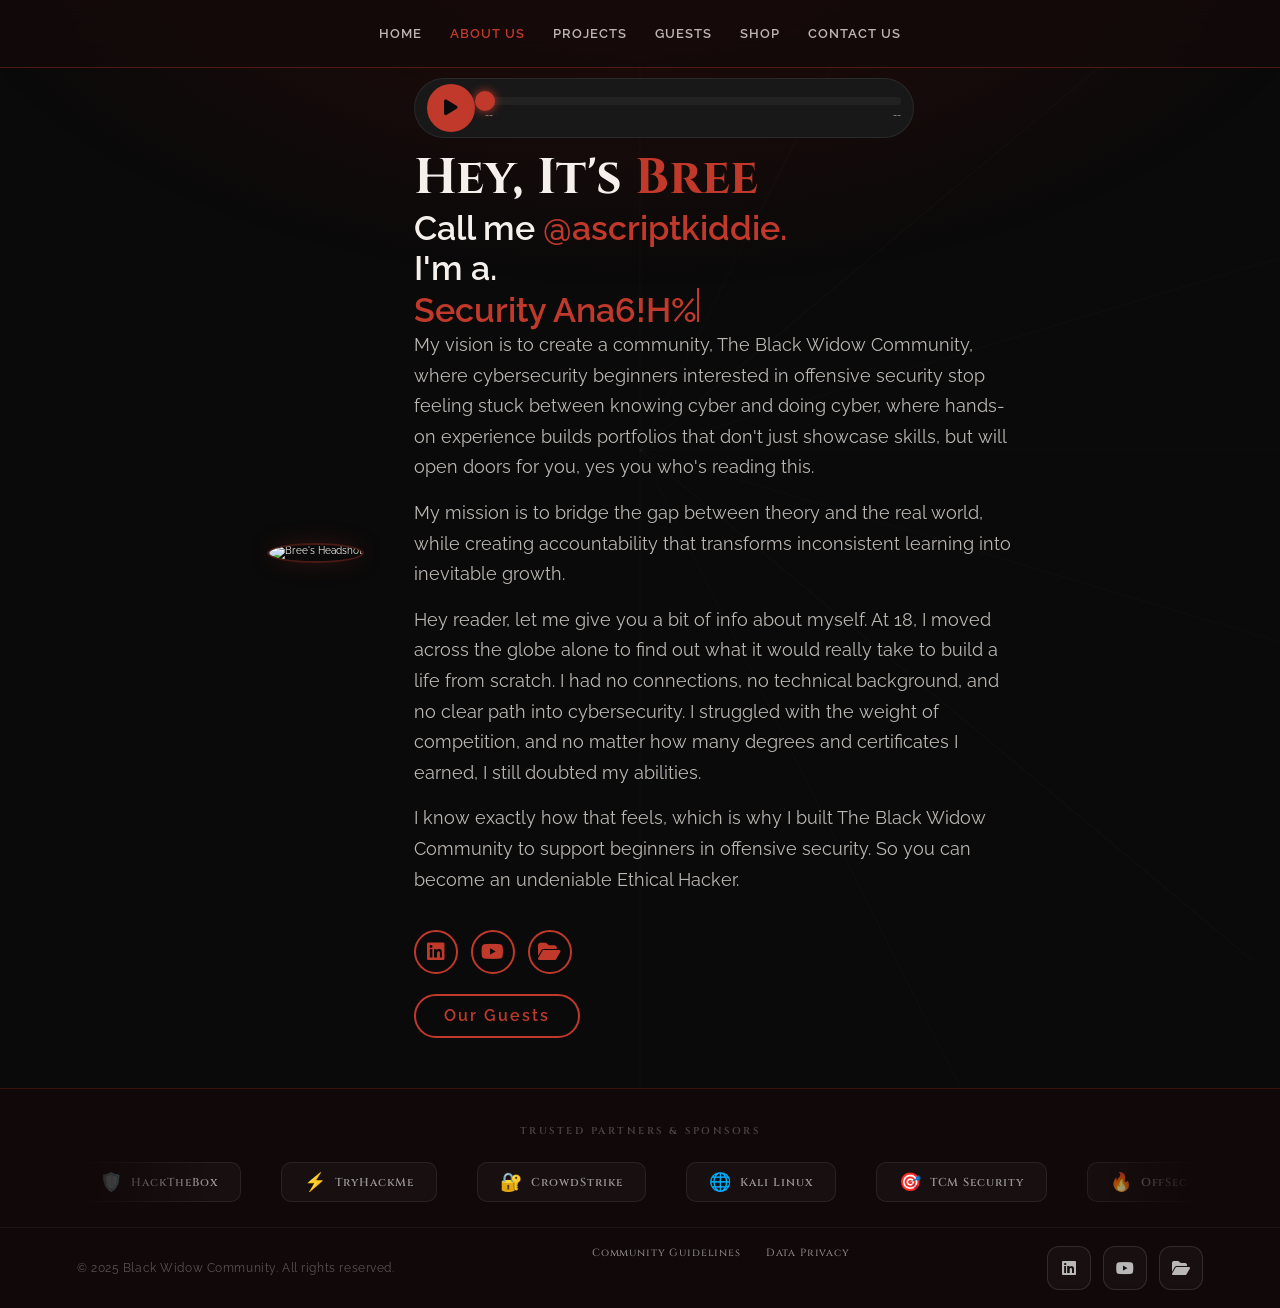
==== AboutUs.html @ 7859a9a8 "Update AboutUs.html" ====
<!DOCTYPE html>
<html lang="en">
<head>
  <meta charset="UTF-8">
  <meta name="viewport" content="width=device-width, initial-scale=1.0, viewport-fit=cover">
  <title>About Us | Black Widow</title>
  <link rel="stylesheet" href="https://cdnjs.cloudflare.com/ajax/libs/font-awesome/6.5.2/css/all.min.css">
  <link rel="stylesheet" href="https://unpkg.com/swiper@8/swiper-bundle.min.css" />
  <link rel="stylesheet" href="style.css">
  <link rel="icon" type="image/x-icon" href="./icon.png">
  <!-- Google Fonts: Cinzel + Raleway — matches index.html -->
  <link href="https://fonts.googleapis.com/css2?family=Cinzel:wght@400;600;700;900&family=Raleway:wght@300;400;500;600;700;800&display=swap" rel="stylesheet">
  <!-- Shared navbar (styles + HTML + JS injected automatically) -->
  <script src="navbar-loader.js" defer></script>

  <style>

    /* Page-specific styles */
    .home-content p {
      font-size: 1.8rem !important;
      line-height: 1.7 !important;
      margin-bottom: 1.5rem !important;
    }
    
    @media (max-width: 768px) {
      .home-content p {
        font-size: 1.6rem !important;
        line-height: 1.6 !important;
      }
    }
    
    /* Audio player styles */
    .ai-audio-card .progress-container {
      height: 8px !important;
      background: var(--black-4);
      border-radius: 10px;
      cursor: pointer;
    }
    
    .ai-audio-card .progress-bar {
      background: var(--red);
      height: 100%;
      border-radius: 10px;
      position: relative;
    }
    
    .ai-audio-card .progress-bar::after {
      content: '';
      position: absolute;
      right: -10px;
      top: 50%;
      transform: translateY(-50%);
      width: 20px;
      height: 20px;
      background: var(--red);
      border-radius: 50%;
      box-shadow: 0 0 10px var(--red);
      cursor: pointer;
    }
    
    .ai-audio-card .play-btn {
      width: 48px;
      height: 48px;
      background: var(--red);
      border-radius: 50%;
      display: flex;
      align-items: center;
      justify-content: center;
      flex-shrink: 0;
    }
    
    .ai-audio-card .play-btn i {
      font-size: 1.8rem;
      color: var(--black);
    }

    /* ── FOOTER (UPDATED: single row with copyright + legal links + social icons) ── */
    .footer.glass-footer {
      padding: 0;
      border-top: 1px solid rgba(180, 50, 30, 0.25);
      overflow: hidden;
    }

    /* ── BRAND PARTNERSHIPS STRIP (keeping the beautiful animation) ── */
    .footer-partners {
      padding: 3.5rem 6% 2.5rem;
      text-align: center;
      border-bottom: 1px solid rgba(255,255,255,0.05);
    }

    .footer-partners-label {
      font-family: 'Cinzel', serif;
      font-size: 1rem;
      font-weight: 600;
      letter-spacing: 0.25em;
      text-transform: uppercase;
      color: rgba(255,255,255,0.25);
      margin: 0 0 2.4rem 0;
    }

    /* Infinite scroll track */
    .partners-track-wrapper {
      overflow: hidden;
      -webkit-mask-image: linear-gradient(to right, transparent 0%, black 12%, black 88%, transparent 100%);
      mask-image: linear-gradient(to right, transparent 0%, black 12%, black 88%, transparent 100%);
    }

    .partners-track {
      display: flex;
      gap: 4rem;
      width: max-content;
      animation: partnerScroll 28s linear infinite;
    }

    .partners-track:hover {
      animation-play-state: paused;
    }

    @keyframes partnerScroll {
      from { transform: translateX(0); }
      to   { transform: translateX(-50%); }
    }

    .partner-logo {
      display: flex;
      align-items: center;
      justify-content: center;
      gap: 0.9rem;
      padding: 1rem 2.2rem;
      border: 1px solid rgba(255,255,255,0.08);
      border-radius: 10px;
      background: rgba(255,255,255,0.03);
      white-space: nowrap;
      cursor: default;
      transition: border-color 0.3s ease, background 0.3s ease, transform 0.3s ease;
      position: relative;
      overflow: hidden;
    }

    .partner-logo::before {
      content: '';
      position: absolute;
      inset: 0;
      background: linear-gradient(135deg, rgba(180,50,30,0.12) 0%, transparent 60%);
      opacity: 0;
      transition: opacity 0.3s ease;
    }

    .partner-logo:hover {
      border-color: rgba(180,50,30,0.55);
      background: rgba(180,50,30,0.07);
      transform: translateY(-3px);
    }

    .partner-logo:hover::before {
      opacity: 1;
    }

    .partner-logo .p-icon {
      font-size: 1.8rem;
      line-height: 1;
    }

    .partner-logo .p-name {
      font-family: 'Cinzel', serif;
      font-size: 1.15rem;
      font-weight: 600;
      letter-spacing: 0.08em;
      color: rgba(255,255,255,0.55);
      transition: color 0.3s ease;
    }

    .partner-logo:hover .p-name {
      color: rgba(255,255,255,0.9);
    }

    /* ── SINGLE BOTTOM BAR (removed middle row) ── */
    .footer-bottom {
      border-top: none; /* removing the duplicate border, we'll have one clean row */
      padding: 1.8rem 6%;
      background: transparent;
    }

    .footer-bottom-container {
      display: flex;
      align-items: center;
      justify-content: space-between;
      flex-wrap: wrap;
      gap: 1.5rem;
      font-family: 'Raleway', sans-serif;
    }

    /* Copyright text */
    .copyright {
      font-family: 'Raleway', sans-serif;
      font-size: 1.15rem;
      color: rgba(255,255,255,0.3);
      letter-spacing: 0.05em;
      margin: 0;
    }

    /* Legal links row (inline, no extra titles) */
    .legal-links {
      display: flex;
      gap: 2.5rem;
      align-items: center;
      flex-wrap: wrap;
    }

    .legal-links a {
      font-family: 'Cinzel', serif;
      font-size: 1.05rem;
      font-weight: 500;
      letter-spacing: 0.08em;
      color: rgba(255,255,255,0.5);
      text-decoration: none;
      transition: color 0.25s ease;
      border-bottom: 1px solid transparent;
      padding-bottom: 0.2rem;
    }

    .legal-links a:hover {
      color: #fff;
      border-bottom-color: var(--red, #c0392b);
    }

    /* Social Icons (reduced size to match the row elegantly, but keeping the glow effect) */
    .footer-socials-row {
      display: flex;
      gap: 1.2rem;
      align-items: center;
    }

    .footer-socials-row a {
      position: relative;
      width: 42px;
      height: 42px;
      border-radius: 12px;
      border: 1px solid rgba(255,255,255,0.12);
      display: flex;
      align-items: center;
      justify-content: center;
      color: rgba(255,255,255,0.7);
      font-size: 1.6rem;
      text-decoration: none;
      background: rgba(255,255,255,0.03);
      transition: all 0.3s cubic-bezier(0.34, 1.56, 0.64, 1);
      overflow: hidden;
    }

    .footer-socials-row a::after {
      content: '';
      position: absolute;
      inset: 0;
      opacity: 0;
      border-radius: 12px;
      transition: opacity 0.3s ease;
    }

    /* LinkedIn hover glow */
    .footer-socials-row a.s-linkedin-row::after {
      background: radial-gradient(circle at 50% 120%, rgba(10, 102, 194, 0.5) 0%, transparent 70%);
    }
    .footer-socials-row a.s-linkedin-row:hover {
      border-color: #0a66c2;
      color: #fff;
      box-shadow: 0 0 20px rgba(10, 102, 194, 0.4);
      transform: translateY(-3px) scale(1.05);
    }

    /* YouTube hover glow */
    .footer-socials-row a.s-youtube-row::after {
      background: radial-gradient(circle at 50% 120%, rgba(255, 0, 0, 0.5) 0%, transparent 70%);
    }
    .footer-socials-row a.s-youtube-row:hover {
      border-color: #ff0000;
      color: #fff;
      box-shadow: 0 0 20px rgba(255, 0, 0, 0.4);
      transform: translateY(-3px) scale(1.05);
    }

    /* Portfolio hover glow */
    .footer-socials-row a.s-portfolio-row::after {
      background: radial-gradient(circle at 50% 120%, rgba(180, 50, 30, 0.6) 0%, transparent 70%);
    }
    .footer-socials-row a.s-portfolio-row:hover {
      border-color: var(--red, #c0392b);
      color: #fff;
      box-shadow: 0 0 20px rgba(180, 50, 30, 0.45);
      transform: translateY(-3px) scale(1.05);
    }

    .footer-socials-row a i {
      position: relative;
      z-index: 1;
    }

    /* Responsive: on mobile, stack everything nicely */
    @media (max-width: 850px) {
      .footer-bottom-container {
        flex-direction: column;
        justify-content: center;
        text-align: center;
        gap: 1.2rem;
      }
      
      .legal-links {
        justify-content: center;
      }
      
      .footer-socials-row {
        justify-content: center;
      }
    }

    @media (max-width: 480px) {
      .legal-links {
        gap: 1.5rem;
        flex-direction: column;
      }
      
      .footer-partners {
        padding: 2.2rem 5% 1.8rem;
      }
      
      .partner-logo {
        padding: 0.6rem 1.4rem;
      }
      
      .partner-logo .p-name {
        font-size: 0.9rem;
      }
    }
    
    /* Remove any leftover middle row styles */
    .footer-inner {
      display: none;
    }
    
    /* Ensure the old middle section is completely hidden */
    .footer-brand, .footer-links, .footer-col, .footer-col-partnerships {
      display: none;
    }
  </style>
</head>
<body>

  <svg class="web-svg" viewBox="0 0 800 800" xmlns="http://www.w3.org/2000/svg">
    <g stroke="rgba(245,240,235,0.25)" fill="none" stroke-linecap="round">
      <line x1="400" y1="400" x2="400" y2="0" stroke-width="0.7"/><line x1="400" y1="400" x2="594" y2="14" stroke-width="0.6"/>
      <line x1="400" y1="400" x2="748" y2="110" stroke-width="0.7"/><line x1="400" y1="400" x2="800" y2="280" stroke-width="0.6"/>
      <line x1="400" y1="400" x2="800" y2="400" stroke-width="0.7"/><line x1="400" y1="400" x2="800" y2="520" stroke-width="0.6"/>
      <line x1="400" y1="400" x2="748" y2="690" stroke-width="0.7"/><line x1="400" y1="400" x2="594" y2="786" stroke-width="0.6"/>
      <line x1="400" y1="400" x2="400" y2="800" stroke-width="0.7"/>
    </g>
  </svg>

  <section class="home">
    <div class="home-img">
      <img src="Headshot.jpg" alt="Bree's Headshot">
    </div>
    <div class="home-content">
      <div class="ai-audio-card main-audio">
        <button id="ai-play-btn" class="play-btn">
          <i class="fa-solid fa-play"></i>
        </button>
        <div class="audio-info">
          <div class="progress-container" id="progress-container">
            <div id="ai-progress-bar" class="progress-bar"></div>
          </div>
          <div class="time">
            <span id="ai-current-time">0:00</span>
            <span id="ai-duration">--</span>
          </div>
        </div>
        <audio id="ai-audio" src="PROJECTS/Introduction.mp3" preload="metadata"></audio>
      </div>

      <h1>Hey, It's <span>Bree</span></h1>
      <h3 class="typing-text">Call me <span>@ascriptkiddie.</span> <br> I'm a. <br><span class="typing-wrapper"><span id="dynamic-text"></span><span class="cursor"></span></span></h3>
      
      <p>My vision is to create a community, The Black Widow Community, where cybersecurity beginners interested in offensive security stop feeling stuck between knowing cyber and doing cyber, where hands-on experience builds portfolios that don't just showcase skills, but will open doors for you, yes you who's reading this.</p>
      
      <p>My mission is to bridge the gap between theory and the real world, while creating accountability that transforms inconsistent learning into inevitable growth.</p>
      
      <p>Hey reader, let me give you a bit of info about myself. At 18, I moved across the globe alone to find out what it would really take to build a life from scratch. I had no connections, no technical background, and no clear path into cybersecurity. I struggled with the weight of competition, and no matter how many degrees and certificates I earned, I still doubted my abilities.</p>
      
      <p>I know exactly how that feels, which is why I built The Black Widow Community to support beginners in offensive security. So you can become an undeniable Ethical Hacker.</p>
      
      <div class="social-icons">
        <a href="https://www.linkedin.com/in/bree-kagwe" target="_blank"><i class="fa-brands fa-linkedin"></i></a>
        <a href="https://www.youtube.com/@HackerBree" target="_blank"><i class="fa-brands fa-youtube"></i></a>
        <a href="certs.html"><i class="fa-solid fa-folder-open"></i></a>
      </div>
      <a href="guests.html" class="btn">Our Guests</a>
    </div>
  </section>

  <footer class="footer glass-footer">

    <!-- ── BRAND PARTNERSHIPS STRIP (preserved animation) ── -->
    <div class="footer-partners">
      <p class="footer-partners-label">Trusted Partners &amp; Sponsors</p>
      <div class="partners-track-wrapper">
        <div class="partners-track">
          <!-- Set A -->
          <div class="partner-logo"><span class="p-icon">🛡️</span><span class="p-name">HackTheBox</span></div>
          <div class="partner-logo"><span class="p-icon">⚡</span><span class="p-name">TryHackMe</span></div>
          <div class="partner-logo"><span class="p-icon">🔐</span><span class="p-name">CrowdStrike</span></div>
          <div class="partner-logo"><span class="p-icon">🌐</span><span class="p-name">Kali Linux</span></div>
          <div class="partner-logo"><span class="p-icon">🎯</span><span class="p-name">TCM Security</span></div>
          <div class="partner-logo"><span class="p-icon">🔥</span><span class="p-name">OffSec</span></div>
          <div class="partner-logo"><span class="p-icon">💻</span><span class="p-name">INE Security</span></div>
          <div class="partner-logo"><span class="p-icon">🕷️</span><span class="p-name">BlackWidow Labs</span></div>
          <!-- Set B — exact duplicate for seamless loop -->
          <div class="partner-logo"><span class="p-icon">🛡️</span><span class="p-name">HackTheBox</span></div>
          <div class="partner-logo"><span class="p-icon">⚡</span><span class="p-name">TryHackMe</span></div>
          <div class="partner-logo"><span class="p-icon">🔐</span><span class="p-name">CrowdStrike</span></div>
          <div class="partner-logo"><span class="p-icon">🌐</span><span class="p-name">Kali Linux</span></div>
          <div class="partner-logo"><span class="p-icon">🎯</span><span class="p-name">TCM Security</span></div>
          <div class="partner-logo"><span class="p-icon">🔥</span><span class="p-name">OffSec</span></div>
          <div class="partner-logo"><span class="p-icon">💻</span><span class="p-name">INE Security</span></div>
          <div class="partner-logo"><span class="p-icon">🕷️</span><span class="p-name">BlackWidow Labs</span></div>
        </div>
      </div>
    </div>

    <!-- ── SINGLE BOTTOM ROW: copyright, legal links, social media icons (all inline) ── -->
    <div class="footer-bottom">
      <div class="footer-bottom-container">
        <!-- Copyright text -->
        <div class="copyright">© 2025 Black Widow Community. All rights reserved.</div>
        
        <!-- Legal links (Community Guidelines & Data Privacy on same line) -->
        <div class="legal-links">
          <a href="community-guidelines.html">Community Guidelines</a>
          <a href="privacy.html">Data Privacy</a>
        </div>
        
        <!-- Social media icons (LinkedIn, YouTube, Portfolio) -->
        <div class="footer-socials-row">
          <a href="https://www.linkedin.com/in/bree-kagwe" target="_blank" aria-label="LinkedIn" class="s-linkedin-row">
            <i class="fa-brands fa-linkedin"></i>
          </a>
          <a href="https://www.youtube.com/@HackerBree" target="_blank" aria-label="YouTube" class="s-youtube-row">
            <i class="fa-brands fa-youtube"></i>
          </a>
          <a href="certs.html" aria-label="Portfolio" class="s-portfolio-row">
            <i class="fa-solid fa-folder-open"></i>
          </a>
        </div>
      </div>
    </div>
  </footer>

  <script src="https://unpkg.com/swiper@8/swiper-bundle.min.js"></script>
  <script src="script.js"></script>
  
  <!-- AUDIO PLAYER SCRIPT -->
  <script>
    const audio = document.getElementById('ai-audio');
    const playBtn = document.getElementById('ai-play-btn');
    const progressBar = document.getElementById('ai-progress-bar');
    const progressContainer = document.getElementById('progress-container');
    const currentTimeSpan = document.getElementById('ai-current-time');
    const durationSpan = document.getElementById('ai-duration');
    const playIcon = playBtn.querySelector('i');

    function formatTime(seconds) {
      if (isNaN(seconds) || seconds === undefined) return '0:00';
      const mins = Math.floor(seconds / 60);
      const secs = Math.floor(seconds % 60).toString().padStart(2, '0');
      return `${mins}:${secs}`;
    }

    audio.addEventListener('loadedmetadata', () => {
      durationSpan.textContent = formatTime(audio.duration);
    });

    playBtn.addEventListener('click', () => {
      if (audio.paused) {
        audio.play();
        playIcon.classList.remove('fa-play');
        playIcon.classList.add('fa-pause');
      } else {
        audio.pause();
        playIcon.classList.remove('fa-pause');
        playIcon.classList.add('fa-play');
      }
    });

    audio.addEventListener('timeupdate', () => {
      const progress = (audio.currentTime / audio.duration) * 100;
      progressBar.style.width = `${progress}%`;
      currentTimeSpan.textContent = formatTime(audio.currentTime);
    });

    audio.addEventListener('ended', () => {
      playIcon.classList.remove('fa-pause');
      playIcon.classList.add('fa-play');
      progressBar.style.width = '0%';
      currentTimeSpan.textContent = '0:00';
    });

    progressContainer.addEventListener('click', (e) => {
      const rect = progressContainer.getBoundingClientRect();
      const clickX = e.clientX - rect.left;
      const percentage = clickX / rect.width;
      audio.currentTime = percentage * audio.duration;
    });
  </script>

  <!-- TYPING ANIMATION SCRIPT -->
  <script>
    const roles = ["Sec Analyst", "Ethical Hacker", "Threat Hunter", "Inc Responder", "SOC Analyst"];
    const dynamicText = document.getElementById("dynamic-text");
    let currentRole = 0;
    let scrambleInterval;
    const letters = "ABCDEFGHIJKLMNOPQRSTUVWXYZ0123456789!@#$%^&*:";

    function scrambleText(role) {
      let iteration = 0;
      const target = role;
      clearInterval(scrambleInterval);
      scrambleInterval = setInterval(() => {
        dynamicText.innerText = target.split("").map((char, idx) => {
          if (idx < iteration) return target[idx];
          return letters[Math.floor(Math.random() * letters.length)];
        }).join("");
        iteration += 0.5;
        if (iteration >= target.length) {
          clearInterval(scrambleInterval);
          dynamicText.innerText = target;
          setTimeout(() => {
            currentRole = (currentRole + 1) % roles.length;
            scrambleText(roles[currentRole]);
          }, 2000);
        }
      }, 50);
    }

    scrambleText(roles[0]);
  </script>
</body>
</html>
---- style.css ----
@import url('https://fonts.googleapis.com/css2?family=Cinzel:wght@400;700;900&family=Raleway:wght@300;400;500;600;700&display=swap');

/* ========================================
   BLACK WIDOW THEME - FULLY RESPONSIVE
   Optimized for all devices: 320px - 2560px
   ======================================== */

:root {
  --red: #c0392b;
  --red-dark: #8e1c12;
  --red-glow: rgba(192,57,43,0.18);
  --black: #0a0a0a;
  --black-2: #111111;
  --black-3: #181818;
  --black-4: #222222;
  --white: #f5f0eb;
  --white-muted: rgba(245,240,235,0.65);
  --white-faint: rgba(245,240,235,0.12);
  --glass: rgba(20,10,10,0.72);
  --border: rgba(192,57,43,0.25);
  --border-subtle: rgba(245,240,235,0.08);
  --green: #4bb78e;
  --green-glow: rgba(75,183,142,0.15);
}

* {
  margin: 0;
  padding: 0;
  box-sizing: border-box;
  text-decoration: none;
  border: none;
  outline: none;
  -webkit-tap-highlight-color: transparent;
}

html {
  font-size: 62.5%;
  scroll-behavior: smooth;
}

body {
  font-family: 'Raleway', sans-serif;
  background-color: var(--black);
  color: var(--white);
  min-height: 100vh;
  overflow-x: hidden;
}

/* ── TEXTURE OVERLAY (spider web + grain) ── */
body::before {
  content: '';
  position: fixed;
  inset: 0;
  background-image:
    radial-gradient(ellipse 80% 60% at 50% -10%, rgba(140,20,10,0.22) 0%, transparent 70%),
    url("data:image/svg+xml,%3Csvg viewBox='0 0 200 200' xmlns='http://www.w3.org/2000/svg'%3E%3Cfilter id='n'%3E%3CfeTurbulence type='fractalNoise' baseFrequency='0.75' numOctaves='4' stitchTiles='stitch'/%3E%3C/filter%3E%3Crect width='100%25' height='100%25' filter='url(%23n)' opacity='0.04'/%3E%3C/svg%3E");
  pointer-events: none;
  z-index: 0;
}

/* ── SPIDER WEB SVG BACKGROUND ── */
.web-svg {
  position: fixed;
  top: 50%;
  left: 50%;
  transform: translate(-50%, -50%);
  width: 110vmax;
  height: 110vmax;
  opacity: 0.09;
  pointer-events: none;
  z-index: 0;
}

/* ========================================
   RESPONSIVE NAVBAR
   ======================================== */
header {
  position: fixed;
  top: 0;
  left: 0;
  width: 100%;
  z-index: 1000;
}

.navbar {
  display: flex;
  align-items: center;
  justify-content: space-between;
  padding: 1rem 5%;
  background: var(--glass);
  border-bottom: 1px solid var(--border);
  backdrop-filter: blur(14px);
  -webkit-backdrop-filter: blur(14px);
}

@media (min-width: 1600px) {
  .navbar { padding: 1rem 8%; }
}
@media (max-width: 768px) {
  .navbar { padding: 1rem 4%; }
}
@media (max-width: 480px) {
  .navbar { padding: 0.8rem 4%; }
}

.navbar .logo-btn {
  font-family: 'Cinzel', serif;
  font-size: clamp(0.9rem, 3vw, 1.1rem);
  font-weight: 700;
  color: var(--red);
  letter-spacing: 0.06em;
  background: transparent;
  padding: 0.6em 1.2em;
  border-radius: 999px;
  white-space: nowrap;
}

.nav-links {
  list-style: none;
  display: flex;
  gap: clamp(1rem, 3vw, 2.5rem);
}

.nav-links a {
  text-decoration: none;
  color: var(--white-muted);
  font-size: clamp(0.75rem, 2vw, 0.9rem);
  font-weight: 500;
  letter-spacing: 0.08em;
  text-transform: uppercase;
  transition: color 0.2s;
  white-space: nowrap;
}

.nav-links a:hover, .nav-links a.active {
  color: var(--red);
}

.btn-nav {
  display: inline-block;
  padding: 0.5em 1.2em;
  background: transparent;
  border: 1px solid var(--red);
  color: var(--red);
  border-radius: 999px;
  font-family: 'Raleway', sans-serif;
  font-size: clamp(0.7rem, 2vw, 0.85rem);
  font-weight: 600;
  letter-spacing: 0.07em;
  text-decoration: none;
  text-transform: uppercase;
  cursor: pointer;
  transition: background 0.2s, color 0.2s;
  white-space: nowrap;
}

.btn-nav:hover {
  background: var(--red);
  color: var(--white);
}

.hamburger {
  display: none;
  font-size: clamp(1.4rem, 4vw, 1.8rem);
  cursor: pointer;
  color: var(--white-muted);
}

/* Sidebar (mobile) */
.sidebar {
  position: fixed;
  top: 0;
  right: -100%;
  width: min(260px, 70%);
  height: 100vh;
  background: var(--black-2);
  border-left: 1px solid var(--border);
  z-index: 2000;
  padding: 8rem 2rem 2rem;
  transition: right 0.3s ease;
  backdrop-filter: blur(20px);
}

.sidebar.active {
  right: 0;
}

.sidebar ul {
  list-style: none;
  display: flex;
  flex-direction: column;
  gap: 2rem;
  align-items: center;
}

.sidebar a {
  text-decoration: none;
  color: var(--white-muted);
  font-size: 1.4rem;
  font-weight: 500;
  text-transform: uppercase;
  letter-spacing: 0.08em;
}

.sidebar a:hover, .sidebar a.active {
  color: var(--red);
}

.overlay {
  position: fixed;
  inset: 0;
  background: rgba(0,0,0,0.6);
  opacity: 0;
  pointer-events: none;
  transition: opacity 0.3s ease;
  z-index: 1500;
}

.overlay.active {
  opacity: 1;
  pointer-events: all;
}

@media (max-width: 768px) {
  .nav-links { display: none; }
  .hamburger { display: block; }
  .btn-nav { display: none; }
}

/* ========================================
   RESPONSIVE BUTTONS
   ======================================== */
.btn, .btn-nav {
  font-family: 'Raleway', sans-serif;
}

.btn {
  display: inline-block;
  padding: 1rem 2.8rem;
  background-color: transparent;
  border-radius: 4rem;
  font-size: clamp(1.2rem, 2.5vw, 1.6rem);
  color: var(--red);
  letter-spacing: 0.2rem;
  font-weight: 600;
  border: 2px solid var(--red);
  transition: 0.3s ease;
  cursor: pointer;
  text-align: center;
}

.btn:hover {
  transform: scale3d(1.03, 1.03, 1.03);
  background-color: var(--red);
  color: var(--black);
  box-shadow: 0 0 25px var(--red);
}

.coming-soon-card-btn, .complete-card-btn {
  display: inline-block;
  padding: 0.4rem 1.2rem;
  background-color: transparent;
  border-radius: 2rem;
  font-size: clamp(1rem, 2vw, 1.2rem);
  font-weight: 600;
  transition: 0.3s ease;
  cursor: pointer;
  text-align: center;
  white-space: nowrap;
}

.coming-soon-card-btn {
  color: var(--red);
  border: 2px solid var(--red);
}
.coming-soon-card-btn:hover {
  background-color: var(--red);
  color: var(--black);
  box-shadow: 0 0 15px var(--red);
}

.complete-card-btn {
  color: var(--green) !important;
  border: 2px solid var(--green) !important;
}
.complete-card-btn:hover {
  background-color: var(--green) !important;
  color: var(--black) !important;
  box-shadow: 0 0 15px var(--green) !important;
}

.social-icons a {
  display: inline-flex;
  justify-content: center;
  align-items: center;
  width: clamp(3.5rem, 8vw, 4rem);
  height: clamp(3.5rem, 8vw, 4rem);
  background-color: transparent;
  border: 0.2rem solid var(--red);
  font-size: clamp(1.6rem, 4vw, 2rem);
  border-radius: 50%;
  margin: 2rem 1rem 2rem 0;
  transition: 0.3s ease;
  color: var(--red);
}

.social-icons a:hover {
  color: var(--black);
  transform: scale(1.2) translateY(-3px);
  background-color: var(--red);
  box-shadow: 0 0 25px var(--red);
}

/* ========================================
   RESPONSIVE HOME PAGE
   ======================================== */
.home {
  min-height: 100vh;
  padding: 10rem 5% 5rem;
  display: flex;
  justify-content: center;
  align-items: center;
  gap: 5rem;
  position: relative;
  z-index: 1;
}

@media (max-width: 992px) {
  .home { flex-direction: column; text-align: center; gap: 3rem; padding-top: 8rem; }
}
@media (max-width: 768px) { .home { padding-top: 7rem; gap: 2rem; } }
@media (max-width: 480px) { .home { padding-top: 6rem; } }

.home-img {
  border-radius: 50%;
  flex-shrink: 0;
}

.home-img img {
  width: clamp(200px, 35vw, 320px);
  height: auto;
  aspect-ratio: 1 / 1;
  object-fit: cover;
  border-radius: 50%;
  box-shadow: 0 0 25px var(--red-glow);
  border: 2px solid var(--border);
  transition: 0.2s linear;
}

.home-img img:hover { transform: scale(1.02); }

.home-content h1 {
  font-size: clamp(2.5rem, 6vw, 5rem);
  font-weight: 700;
  line-height: 1.2;
  font-family: 'Cinzel', serif;
}

.home-content h1 span, .typing-text span { color: var(--red); }

.home-content p {
  font-size: clamp(1.2rem, 2vw, 1.6rem);
  color: var(--white-muted);
  line-height: 1.6;
  max-width: 600px;
}
@media (max-width: 992px) { .home-content p { margin: 0 auto; } }

/* Typing Animation - Responsive */
.typing-wrapper {
  white-space: nowrap;
  display: inline-flex;
  align-items: baseline;
  gap: 0;
}
.typing-text {
  font-size: clamp(1.8rem, 4vw, 3.4rem);
  font-weight: 600;
  min-width: 200px;
}
#dynamic-text {
  display: inline-block;
  white-space: nowrap;
  min-width: 140px;
}
.cursor {
  display: inline-block;
  width: 2px;
  height: 1em;
  background-color: var(--red);
  margin-left: 0;
  animation: cursorBlink 0.7s infinite;
}
@media (max-width: 480px) {
  .typing-text { font-size: 1.6rem; }
  #dynamic-text { min-width: 120px; }
}

@keyframes cursorBlink { 0%,100% { opacity: 1; } 50% { opacity: 0; } }

/* ========================================
   RESPONSIVE PROJECTS SLIDER
   ======================================== */
#projects-slider {
  padding: 10rem 2rem 6rem;
  position: relative;
  z-index: 1;
}
@media (max-width: 768px) { #projects-slider { padding: 8rem 1rem 5rem; } }
@media (max-width: 480px) { #projects-slider { padding: 7rem 0.5rem 4rem; } }

.section-heading {
  font-size: clamp(2rem, 5vw, 3.5rem);
  color: var(--red);
  margin-bottom: 2rem;
  font-family: 'Cinzel', serif;
  text-align: center;
}

.disclaimer {
  text-align: center;
  padding: 2rem;
  max-width: 900px;
  margin: 0 auto;
}
.disclaimer h2 {
  font-size: clamp(1.8rem, 4vw, 3rem);
  color: var(--red);
  font-family: 'Cinzel', serif;
}
.disclaimer h3 {
  font-size: clamp(1.2rem, 2.5vw, 1.6rem);
  color: var(--white-muted);
  line-height: 1.4;
}

.projects-swiper {
  height: auto;
  padding: 2rem 0 5rem;
  width: 100%;
}
.swiper-wrapper { padding: 1rem 0; }
.project-slide {
  width: min(300px, 85vw);
  height: auto;
  min-height: 380px;
  border-radius: 2rem;
  overflow: hidden;
  background: var(--black-3);
  border: 1px solid var(--border);
}
@media (min-width: 768px) { .project-slide { width: 320px; } }
@media (min-width: 1024px) { .project-slide { width: 350px; } }

.project-slide-img {
  width: 100%;
  aspect-ratio: 1 / 1;
  overflow: hidden;
}
.project-slide-img img {
  width: 100%;
  height: 100%;
  object-fit: cover;
}
.project-slide-content {
  padding: 1rem;
  text-align: center;
  display: flex;
  flex-direction: column;
  gap: 0.8rem;
}
.project-title {
  font-size: clamp(1.2rem, 2.5vw, 1.6rem);
  color: var(--red);
  font-weight: 600;
  font-family: 'Cinzel', serif;
  line-height: 1.3;
}

.projects-slider-control {
  margin-top: 2rem;
  display: flex;
  justify-content: center;
  align-items: center;
  gap: 1.5rem;
  flex-wrap: wrap;
}
.slider-arrow {
  background: var(--white-faint);
  color: var(--red);
  padding: 0.8rem;
  border-radius: 50%;
  cursor: pointer;
  border: 1px solid var(--border);
  width: 40px;
  height: 40px;
  display: flex;
  align-items: center;
  justify-content: center;
}
.slider-arrow:hover {
  background: var(--red);
  color: var(--black);
  box-shadow: 0 0 15px var(--red);
}
.swiper-pagination { position: relative !important; margin-top: 2rem !important; }
.swiper-pagination-bullet {
  background: transparent !important;
  border: 2px solid var(--red) !important;
  opacity: 1 !important;
}
.swiper-pagination-bullet-active {
  background: var(--red) !important;
}

/* ========================================
   RESPONSIVE CONTACT PAGE
   ======================================== */
.contact-section {
  min-height: 100vh;
  display: flex;
  justify-content: center;
  align-items: center;
  padding: 8rem 2rem 6rem;
  position: relative;
  z-index: 1;
}
@media (max-width: 768px) { .contact-section { padding: 7rem 1.5rem 4rem; } }
@media (max-width: 480px) { .contact-section { padding: 6rem 1rem 3rem; } }

.contact-container {
  display: flex;
  flex-direction: column;
  align-items: center;
  gap: 3rem;
  width: 100%;
  max-width: 1200px;
}
.contact-heading h1 {
  font-size: clamp(2rem, 6vw, 4.5rem);
  font-weight: 800;
  line-height: 1.2;
  color: var(--white);
  font-family: 'Cinzel', serif;
  text-align: center;
}
.contact-heading h1 span { color: var(--red); }

.contact-calendly {
  width: 100%;
  max-width: min(1000px, 95vw);
  border-radius: 2rem;
  overflow: hidden;
  box-shadow: 0 0 30px var(--red-glow);
}
.calendly-inline-widget {
  width: 100% !important;
  height: clamp(500px, 60vh, 700px) !important;
  min-height: 500px;
}

/* ========================================
   RESPONSIVE PROJECT DETAIL PAGES
   ======================================== */
.project-detail {
  display: flex;
  justify-content: center;
  align-items: center;
  padding: 8rem 2rem 6rem;
  min-height: 100vh;
  position: relative;
  z-index: 1;
}
@media (max-width: 768px) { .project-detail { padding: 7rem 1.5rem 4rem; } }
@media (max-width: 480px) { .project-detail { padding: 6rem 1rem 3rem; } }

.project-box {
  border: 2px solid var(--border);
  border-radius: 2rem;
  padding: clamp(2rem, 4vw, 4rem);
  max-width: min(1000px, 95vw);
  width: 100%;
  background: var(--glass);
  backdrop-filter: blur(8px);
}
.project-box h1 {
  color: var(--red);
  font-size: clamp(2rem, 4vw, 3.5rem);
  margin-bottom: 2rem;
  font-family: 'Cinzel', serif;
  text-align: center;
}
.project-box p {
  font-size: clamp(1.3rem, 1.8vw, 1.6rem);
  line-height: 1.6;
  margin-bottom: 1.5rem;
  color: var(--white-muted);
}
.project-box img {
  max-width: 100%;
  height: auto;
  border-radius: 1rem;
  border: 1px solid var(--border);
  margin: 1rem 0;
}
.project-box .step-heading {
  font-size: clamp(1.5rem, 2.5vw, 1.8rem);
  font-weight: 700;
  color: var(--red);
  margin-top: 2rem;
}
.project-buttons {
  display: flex;
  flex-wrap: wrap;
  justify-content: center;
  gap: 1.5rem;
  margin-top: 2rem;
}
@media (max-width: 600px) { .project-buttons { flex-direction: column; } .project-buttons .btn { width: 100%; text-align: center; } }

/* ========================================
   RESPONSIVE CERTIFICATES PAGE
   ======================================== */
.certificates-heading {
  text-align: center;
  padding: 10rem 2rem 1rem;
  position: relative;
  z-index: 1;
}
@media (max-width: 768px) { .certificates-heading { padding-top: 8rem; } }
.certificates-heading h2 {
  font-size: clamp(2rem, 6vw, 3.5rem);
  color: var(--red);
  font-family: 'Cinzel', serif;
  letter-spacing: 0.15rem;
}

.controls {
  display: flex;
  justify-content: center;
  gap: 0.8rem;
  flex-wrap: wrap;
  margin: 1rem auto 2rem;
  padding: 0 1rem;
}
.control-btn {
  padding: 0.8rem 2rem;
  background: transparent;
  border: 2px solid var(--red);
  border-radius: 4rem;
  font-size: clamp(1.2rem, 3vw, 1.6rem);
  color: var(--red);
  cursor: pointer;
}
.control-btn:hover {
  background: var(--red);
  color: var(--black);
}

.container {
  position: relative;
  min-height: 400px;
  overflow: hidden;
}
.card-stream {
  position: absolute;
  width: 100%;
  overflow-x: auto;
  -webkit-overflow-scrolling: touch;
}
.card-wrapper {
  width: clamp(220px, 30vw, 350px);
  height: auto;
  aspect-ratio: 1.6 / 1;
  flex-shrink: 0;
}
.card-image {
  width: 100%;
  height: 100%;
  object-fit: cover;
}

/* ========================================
   RESPONSIVE GUESTS PAGE
   ======================================== */
.main-content {
  padding: 10rem 2rem 4rem;
  min-height: 100vh;
  display: flex;
  flex-direction: column;
  align-items: center;
  position: relative;
  z-index: 1;
}
@media (max-width: 768px) { .main-content { padding: 8rem 1rem 3rem; } }

.flipping-interface {
  display: flex;
  align-items: center;
  justify-content: center;
  gap: 2rem;
  flex-wrap: wrap;
}
@media (max-width: 768px) { .flipping-interface { flex-direction: column; } }

.case-stack {
  position: relative;
  width: min(320px, 85vw);
  height: min(420px, 60vh);
}
.case-file {
  position: absolute;
  width: 100%;
  height: 100%;
  transition: all 0.4s ease;
}
.case-content {
  background: linear-gradient(135deg, #fff 0%, #f5f5f5 100%);
  border-radius: 12px;
  padding: 1.5rem;
  height: 100%;
  overflow-y: auto;
}
.case-title {
  font-family: 'Cinzel', serif;
  font-size: clamp(1rem, 3vw, 1.4rem);
  color: #000;
}
.bottom-controls {
  margin-top: 3rem;
  display: flex;
  justify-content: center;
}
.all-buttons-row {
  display: flex;
  gap: 2rem;
  flex-wrap: wrap;
  justify-content: center;
}
.back-btn {
  display: inline-flex;
  align-items: center;
  gap: 0.8rem;
  padding: 0.8rem 2rem;
  border: 2px solid var(--red);
  border-radius: 4rem;
  color: var(--red);
  font-size: clamp(1.2rem, 2.5vw, 1.4rem);
}
.nav-buttons { display: flex; gap: 1rem; }
.nav-btn {
  width: 50px;
  height: 50px;
  border-radius: 50%;
  border: 2px solid var(--red);
  background: transparent;
  color: var(--red);
  display: flex;
  align-items: center;
  justify-content: center;
  cursor: pointer;
}
.nav-btn svg { width: 24px; height: 24px; stroke: currentColor; }

/* ========================================
   RESPONSIVE AI AUDIO CARD
   ======================================== */
.ai-audio-card {
  width: 100%;
  max-width: min(500px, 90vw);
  height: auto;
  min-height: 55px;
  background: var(--black-3);
  border-radius: 3rem;
  display: flex;
  align-items: center;
  padding: 0.5rem 1.2rem;
  gap: 1rem;
  margin: 1rem 0;
  border: 1px solid var(--border-subtle);
}
.ai-audio-card .play-btn {
  width: 40px;
  height: 40px;
  border-radius: 50%;
  background: var(--red);
  border: none;
  color: var(--black);
  cursor: pointer;
  flex-shrink: 0;
}
.ai-audio-card .audio-info { flex: 1; }
.ai-audio-card .progress-container {
  background: var(--black-4);
  height: 4px;
  border-radius: 4px;
  cursor: pointer;
  position: relative;
}
.ai-audio-card .progress-bar {
  background: var(--red);
  width: 0%;
  height: 100%;
  border-radius: 4px;
  position: relative;
}
.ai-audio-card .time {
  display: flex;
  justify-content: space-between;
  font-size: 1rem;
  color: var(--white-muted);
  margin-top: 4px;
}
@media (max-width: 480px) {
  .ai-audio-card .play-btn { width: 35px; height: 35px; }
  .ai-audio-card { padding: 0.4rem 1rem; }
}

/* ========================================
   RESPONSIVE FOOTER
   ======================================== */
.footer {
  position: relative;
  z-index: 1;
  text-align: center;
  padding: 1.5rem;
  background: var(--glass);
  border-top: 1px solid var(--border);
  backdrop-filter: blur(14px);
  font-size: clamp(1rem, 2vw, 1.4rem);
  color: var(--white-muted);
}
.footer span { color: var(--red); }

/* ========================================
   UTILITY CLASSES
   ======================================== */
.fade-up {
  opacity: 0;
  transform: translateY(28px);
  transition: opacity 0.7s ease, transform 0.7s ease;
}
.fade-up.visible { opacity: 1; transform: none; }

@keyframes shake {
  0%,100% { transform: translateX(0); }
  20%,60% { transform: translateX(-4px); }
  40%,80% { transform: translateX(4px); }
}
.btn.shake { animation: shake 0.4s ease; }

/* Touch-friendly tap targets */
button, a, .btn, .control-btn, .nav-btn, .play-btn {
  cursor: pointer;
  min-height: 44px;
  min-width: 44px;
}
@media (hover: hover) {
  button:hover, a:hover, .btn:hover { transition: all 0.2s ease; }
}




/* ========================================
   BLACK WIDOW THEME - COMPLETE
   Includes fixed navbar
   ======================================== */

:root {
  --red: #c0392b;
  --red-dark: #8e1c12;
  --red-glow: rgba(192,57,43,0.18);
  --black: #0a0a0a;
  --black-2: #111111;
  --black-3: #181818;
  --black-4: #222222;
  --white: #f5f0eb;
  --white-muted: rgba(245,240,235,0.65);
  --white-faint: rgba(245,240,235,0.12);
  --glass: rgba(20,10,10,0.72);
  --border: rgba(192,57,43,0.25);
  --border-subtle: rgba(245,240,235,0.08);
  --green: #4bb78e;
}

* {
  margin: 0;
  padding: 0;
  box-sizing: border-box;
}

html {
  font-size: 62.5%;
  scroll-behavior: smooth;
}

body {
  font-family: 'Raleway', sans-serif;
  background-color: var(--black);
  color: var(--white);
  min-height: 100vh;
  overflow-x: hidden;
}

/* Texture overlay */
body::before {
  content: '';
  position: fixed;
  inset: 0;
  background-image: radial-gradient(ellipse 80% 60% at 50% -10%, rgba(140,20,10,0.22) 0%, transparent 70%);
  pointer-events: none;
  z-index: 0;
}

/* Spider web SVG */
.web-svg {
  position: fixed;
  top: 50%;
  left: 50%;
  transform: translate(-50%, -50%);
  width: 110vmax;
  height: 110vmax;
  opacity: 0.09;
  pointer-events: none;
  z-index: 0;
}

/* ========================================
   FIXED NAVBAR
   ======================================== */
.navbar {
  display: flex;
  align-items: center;
  justify-content: space-between;
  padding: 1rem 5%;
  background: var(--glass);
  border-bottom: 1px solid var(--border);
  backdrop-filter: blur(14px);
  position: fixed;
  top: 0;
  left: 0;
  width: 100%;
  z-index: 1000;
}

.navbar .logo-btn {
  font-family: 'Cinzel', serif;
  font-size: 1rem;
  font-weight: 700;
  color: var(--red);
  background: transparent;
  border: 1px solid var(--red);
  padding: 0.6rem 1.2rem;
  border-radius: 999px;
  white-space: nowrap;
  text-decoration: none;
}

.nav-links {
  list-style: none;
  display: flex;
  gap: 2.5rem;
}

.nav-links li a {
  text-decoration: none;
  color: var(--white-muted);
  font-size: 0.9rem;
  font-weight: 500;
  letter-spacing: 0.08em;
  text-transform: uppercase;
}

.nav-links li a:hover,
.nav-links li a.active {
  color: var(--red);
}

.hamburger {
  display: none;
  cursor: pointer;
  font-size: 1.8rem;
  color: var(--white-muted);
  background: transparent;
  border: none;
  padding: 0.5rem;
}

/* Sidebar */
.sidebar {
  position: fixed;
  top: 0;
  right: -100%;
  width: 280px;
  max-width: 70%;
  height: 100vh;
  background: var(--black-2);
  border-left: 1px solid var(--border);
  z-index: 2000;
  padding: 8rem 2rem 2rem;
  transition: right 0.3s ease-in-out;
  backdrop-filter: blur(20px);
}

.sidebar.active {
  right: 0 !important;
}

.sidebar ul {
  list-style: none;
  display: flex;
  flex-direction: column;
  gap: 2rem;
  align-items: center;
}

.sidebar ul li a {
  text-decoration: none;
  color: var(--white-muted);
  font-size: 1.6rem;
  font-weight: 500;
  text-transform: uppercase;
  display: block;
  padding: 0.8rem;
}

.sidebar ul li a:hover,
.sidebar ul li a.active {
  color: var(--red);
}

/* Overlay */
.overlay {
  position: fixed;
  top: 0;
  left: 0;
  width: 100%;
  height: 100%;
  background: rgba(0, 0, 0, 0.7);
  opacity: 0;
  visibility: hidden;
  transition: opacity 0.3s ease;
  z-index: 1500;
}

.overlay.active {
  opacity: 1;
  visibility: visible;
}

/* MOBILE */
@media (max-width: 768px) {
  .nav-links {
    display: none !important;
  }
  
  .hamburger {
    display: block !important;
  }
  
  .navbar .logo-btn {
    font-size: 0.85rem;
    padding: 0.5rem 1rem;
  }
}

body.sidebar-open {
  overflow: hidden;
}







/* ========================================
   ADDITIONAL NAVBAR STYLES FROM INDEX.HTML
   (Add this at the end of your existing CSS file)
   ======================================== */

/* Override navbar layout to center the nav links like index.html */
.navbar {
  display: flex;
  align-items: center;
  justify-content: center; /* Changed from space-between to center */
  padding: 1rem 5%;
  background: var(--glass);
  border-bottom: 1px solid var(--border);
  backdrop-filter: blur(14px);
  gap: 2rem;
  position: fixed;
  top: 0;
  left: 0;
  width: 100%;
  z-index: 1000;
}

/* Hide logo-btn if you don't need it on all pages, or keep it */
.navbar .logo-btn {
  display: none; /* Hide if you don't want the logo button */
}

/* Adjust nav-links styling to match index.html exactly */
.nav-links li a {
  text-decoration: none;
  color: var(--white-muted);
  font-size: 1rem; /* Larger than 0.9rem */
  font-weight: 600; /* Bolder */
  letter-spacing: 0.08em;
  text-transform: uppercase;
  transition: color 0.2s;
}

/* Ensure the hamburger is on the right side */
.hamburger {
  display: none;
  font-size: 1.9rem;
  cursor: pointer;
  color: var(--white-muted);
  position: absolute;
  right: 5%;
  top: 50%;
  transform: translateY(-50%);
  background: transparent;
  border: none;
}

/* Sidebar styling - exact match to index.html */
.sidebar {
  position: fixed;
  top: 0;
  right: -100%;
  width: min(280px, 70%);
  height: 100vh;
  background: rgba(10, 10, 10, 0.55);
  backdrop-filter: blur(18px) saturate(180%);
  -webkit-backdrop-filter: blur(18px) saturate(180%);
  border-left: 1px solid rgba(192, 57, 43, 0.5);
  box-shadow: -8px 0 25px rgba(0, 0, 0, 0.5);
  z-index: 2000;
  padding: 2rem;
  transition: right 0.3s ease;
  display: flex;
  flex-direction: column;
  justify-content: center;
  align-items: center;
}

.sidebar ul {
  list-style: none;
  display: flex;
  flex-direction: column;
  gap: 2.5rem;
  align-items: center;
  width: 100%;
}

.sidebar ul li {
  text-align: center;
  width: 100%;
}

.sidebar ul li a {
  text-decoration: none;
  color: var(--white-muted);
  font-size: 1.4rem;
  font-weight: 700;
  text-transform: uppercase;
  letter-spacing: 0.08em;
  display: block;
  padding: 0.4rem 0;
  transition: color 0.2s;
}

.sidebar ul li a:hover,
.sidebar ul li a.active {
  color: var(--red);
}

/* Overlay */
.overlay {
  position: fixed;
  inset: 0;
  background: rgba(0, 0, 0, 0.7);
  opacity: 0;
  pointer-events: none;
  transition: opacity 0.3s ease;
  z-index: 1500;
}

.overlay.active {
  opacity: 1;
  pointer-events: all;
}

/* Mobile responsive for navbar */
@media (max-width: 768px) {
  .nav-links {
    display: none !important;
  }
  .hamburger {
    display: block !important;
  }
  .navbar {
    padding: 1rem 5%;
    justify-content: center;
  }
}

/* Page spacing fix - prevents content from hiding under fixed navbar */
.page-content {
  padding-top: 80px; /* Will be dynamically adjusted by JS */
}

/* First element after navbar spacing */
.urgency-strip, 
.home, 
.hero,
.contact-section,
.main-content,
.certificates-heading,
#projects-slider,
.project-detail,
.about-section {
  position: relative;
  z-index: 1;
}
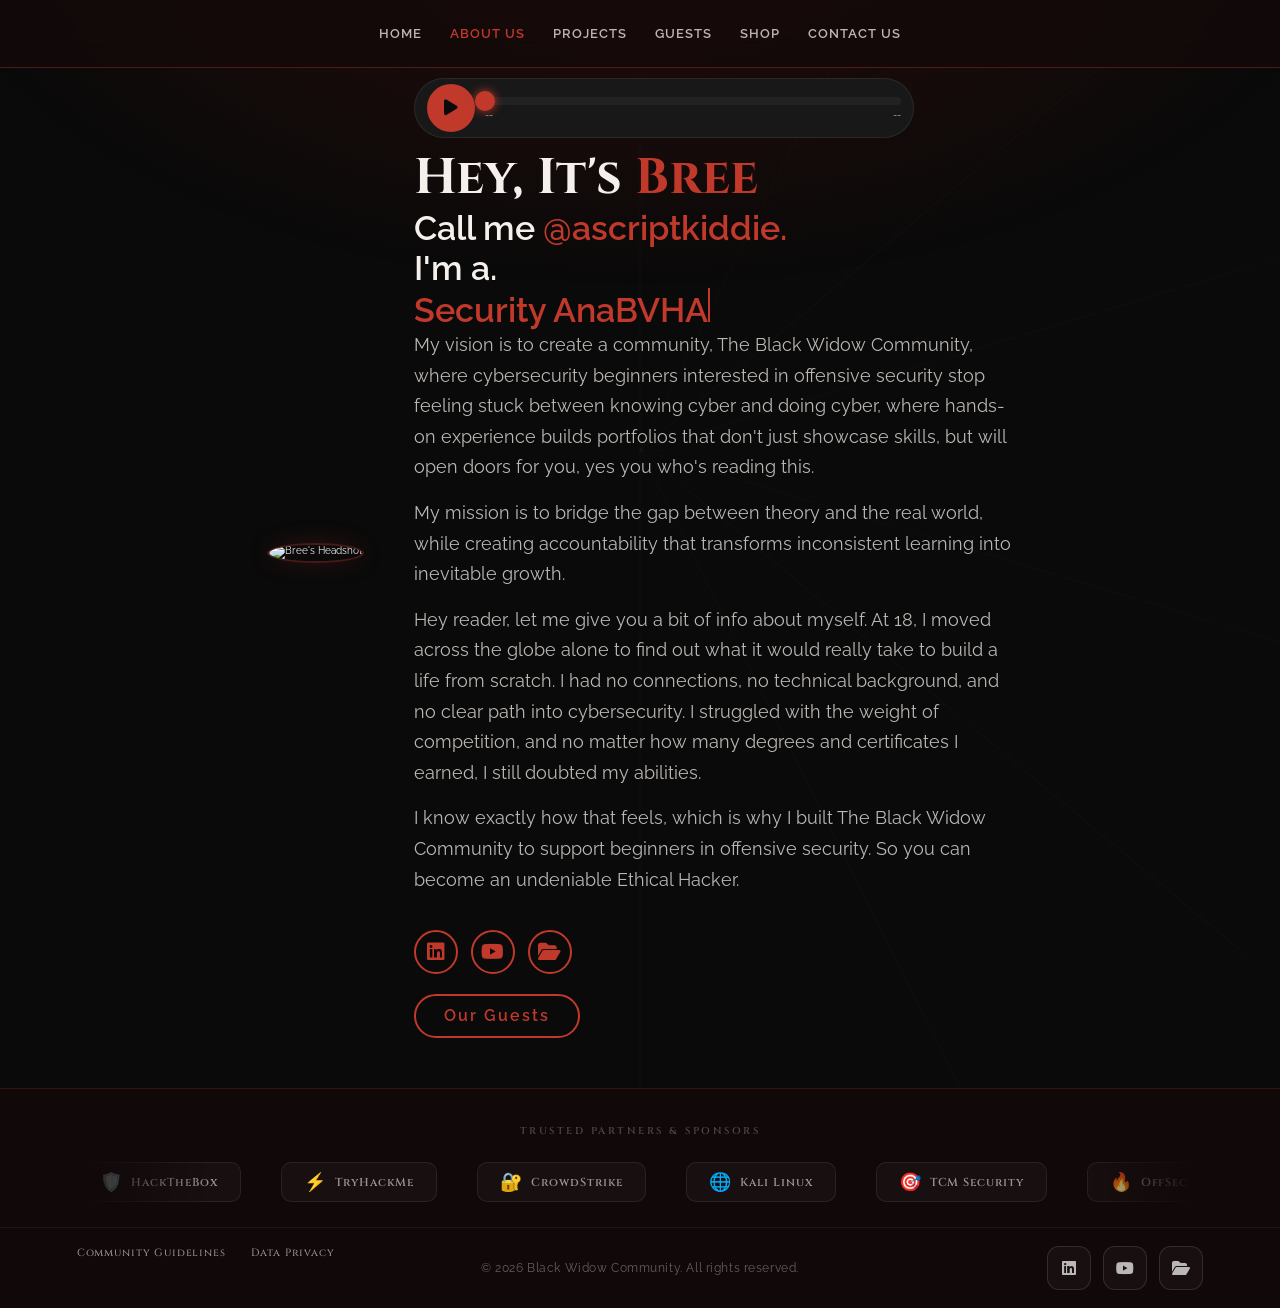
==== commit a05d3330: "Update AboutUs.html" ====
--- a/AboutUs.html
+++ b/AboutUs.html
@@ -74,7 +74,26 @@
       color: var(--black);
     }
 
-    /* ── FOOTER (UPDATED: single row with copyright + legal links + social icons) ── */
+    /* Portfolio button (Certificates) - green glow */
+    .social-icons a:last-child {
+      position: relative;
+      transition: all 0.3s ease;
+    }
+    
+    .social-icons a:last-child:hover {
+      color: #2ecc71 !important;
+      transform: translateY(-4px);
+      text-shadow: 0 0 12px rgba(46, 204, 113, 0.6);
+    }
+    
+    /* Also style the portfolio icon in footer to green on hover */
+    .footer-socials-row a.s-portfolio-row:hover {
+      border-color: #2ecc71 !important;
+      color: #2ecc71 !important;
+      box-shadow: 0 0 20px rgba(46, 204, 113, 0.5) !important;
+    }
+
+    /* ── FOOTER (UPDATED: single row with centered copyright, legal left, social right) ── */
     .footer.glass-footer {
       padding: 0;
       border-top: 1px solid rgba(180, 50, 30, 0.25);
@@ -174,9 +193,9 @@
       color: rgba(255,255,255,0.9);
     }
 
-    /* ── SINGLE BOTTOM BAR (removed middle row) ── */
+    /* ── SINGLE BOTTOM BAR: 3-column layout with perfectly centered copyright ── */
     .footer-bottom {
-      border-top: none; /* removing the duplicate border, we'll have one clean row */
+      border-top: none;
       padding: 1.8rem 6%;
       background: transparent;
     }
@@ -188,23 +207,17 @@
       flex-wrap: wrap;
       gap: 1.5rem;
       font-family: 'Raleway', sans-serif;
-    }
-
-    /* Copyright text */
-    .copyright {
-      font-family: 'Raleway', sans-serif;
-      font-size: 1.15rem;
-      color: rgba(255,255,255,0.3);
-      letter-spacing: 0.05em;
-      margin: 0;
-    }
-
-    /* Legal links row (inline, no extra titles) */
+      position: relative;
+    }
+
+    /* Left column: Legal links (Community Guidelines & Data Privacy) - no underline */
     .legal-links {
       display: flex;
       gap: 2.5rem;
       align-items: center;
       flex-wrap: wrap;
+      flex: 1;
+      justify-content: flex-start;
     }
 
     .legal-links a {
@@ -212,23 +225,39 @@
       font-size: 1.05rem;
       font-weight: 500;
       letter-spacing: 0.08em;
-      color: rgba(255,255,255,0.5);
+      color: rgba(255,255,255,0.55);
       text-decoration: none;
       transition: color 0.25s ease;
-      border-bottom: 1px solid transparent;
-      padding-bottom: 0.2rem;
+      border-bottom: none; /* REMOVED underline completely */
+      padding-bottom: 0;
     }
 
     .legal-links a:hover {
       color: #fff;
-      border-bottom-color: var(--red, #c0392b);
-    }
-
-    /* Social Icons (reduced size to match the row elegantly, but keeping the glow effect) */
+    }
+
+    /* Center column: Copyright text - 2026, perfectly centered */
+    .copyright {
+      font-family: 'Raleway', sans-serif;
+      font-size: 1.15rem;
+      color: rgba(255,255,255,0.35);
+      letter-spacing: 0.05em;
+      margin: 0;
+      text-align: center;
+      flex-shrink: 0;
+      position: absolute;
+      left: 50%;
+      transform: translateX(-50%);
+      white-space: nowrap;
+    }
+
+    /* Right column: Social Icons */
     .footer-socials-row {
       display: flex;
       gap: 1.2rem;
       align-items: center;
+      flex: 1;
+      justify-content: flex-end;
     }
 
     .footer-socials-row a {
@@ -279,14 +308,14 @@
       transform: translateY(-3px) scale(1.05);
     }
 
-    /* Portfolio hover glow */
+    /* Portfolio/Certificates button - green glow on hover as requested */
     .footer-socials-row a.s-portfolio-row::after {
-      background: radial-gradient(circle at 50% 120%, rgba(180, 50, 30, 0.6) 0%, transparent 70%);
+      background: radial-gradient(circle at 50% 120%, rgba(46, 204, 113, 0.55) 0%, transparent 70%);
     }
     .footer-socials-row a.s-portfolio-row:hover {
-      border-color: var(--red, #c0392b);
-      color: #fff;
-      box-shadow: 0 0 20px rgba(180, 50, 30, 0.45);
+      border-color: #2ecc71 !important;
+      color: #2ecc71 !important;
+      box-shadow: 0 0 22px rgba(46, 204, 113, 0.55) !important;
       transform: translateY(-3px) scale(1.05);
     }
 
@@ -295,21 +324,31 @@
       z-index: 1;
     }
 
-    /* Responsive: on mobile, stack everything nicely */
+    /* Responsive: for mobile, we stack and adjust centering */
     @media (max-width: 850px) {
       .footer-bottom-container {
         flex-direction: column;
         justify-content: center;
         text-align: center;
         gap: 1.2rem;
+        position: relative;
       }
       
       .legal-links {
         justify-content: center;
+        order: 1;
+      }
+      
+      .copyright {
+        position: static;
+        transform: none;
+        order: 2;
+        white-space: normal;
       }
       
       .footer-socials-row {
         justify-content: center;
+        order: 3;
       }
     }
 
@@ -337,7 +376,6 @@
       display: none;
     }
     
-    /* Ensure the old middle section is completely hidden */
     .footer-brand, .footer-links, .footer-col, .footer-col-partnerships {
       display: none;
     }
@@ -390,7 +428,7 @@
       <div class="social-icons">
         <a href="https://www.linkedin.com/in/bree-kagwe" target="_blank"><i class="fa-brands fa-linkedin"></i></a>
         <a href="https://www.youtube.com/@HackerBree" target="_blank"><i class="fa-brands fa-youtube"></i></a>
-        <a href="certs.html"><i class="fa-solid fa-folder-open"></i></a>
+        <a href="certs.html" class="cert-btn-glow"><i class="fa-solid fa-folder-open"></i></a>
       </div>
       <a href="guests.html" class="btn">Our Guests</a>
     </div>
@@ -425,19 +463,19 @@
       </div>
     </div>
 
-    <!-- ── SINGLE BOTTOM ROW: copyright, legal links, social media icons (all inline) ── -->
+    <!-- ── SINGLE BOTTOM ROW: Legal links left | copyright 2026 center | social right ── -->
     <div class="footer-bottom">
       <div class="footer-bottom-container">
-        <!-- Copyright text -->
-        <div class="copyright">© 2025 Black Widow Community. All rights reserved.</div>
-        
-        <!-- Legal links (Community Guidelines & Data Privacy on same line) -->
+        <!-- LEFT: Legal links (Community Guidelines & Data Privacy) - no underline -->
         <div class="legal-links">
           <a href="community-guidelines.html">Community Guidelines</a>
           <a href="privacy.html">Data Privacy</a>
         </div>
         
-        <!-- Social media icons (LinkedIn, YouTube, Portfolio) -->
+        <!-- CENTER: Copyright 2026 (absolutely centered in desktop) -->
+        <div class="copyright">© 2026 Black Widow Community. All rights reserved.</div>
+        
+        <!-- RIGHT: Social media icons (Certificates button glows green) -->
         <div class="footer-socials-row">
           <a href="https://www.linkedin.com/in/bree-kagwe" target="_blank" aria-label="LinkedIn" class="s-linkedin-row">
             <i class="fa-brands fa-linkedin"></i>
@@ -445,7 +483,7 @@
           <a href="https://www.youtube.com/@HackerBree" target="_blank" aria-label="YouTube" class="s-youtube-row">
             <i class="fa-brands fa-youtube"></i>
           </a>
-          <a href="certs.html" aria-label="Portfolio" class="s-portfolio-row">
+          <a href="certs.html" aria-label="Certificates Portfolio" class="s-portfolio-row">
             <i class="fa-solid fa-folder-open"></i>
           </a>
         </div>
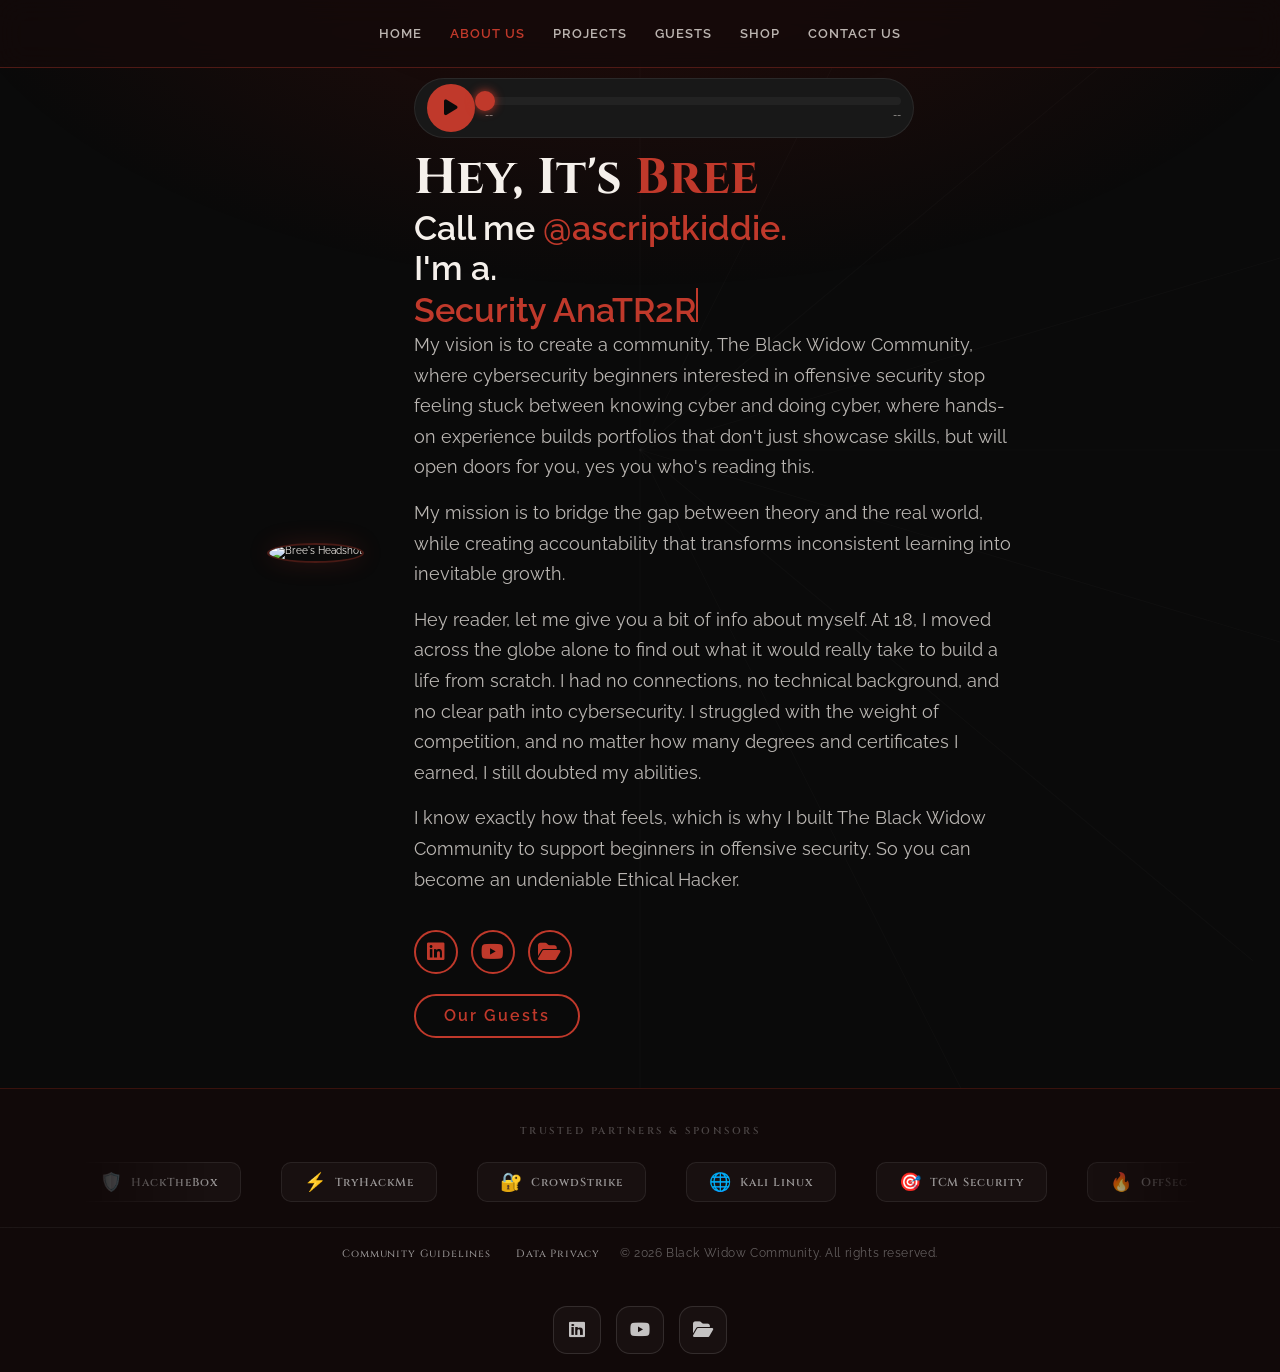
==== commit d54ff891: "Update AboutUs.html" ====
--- a/AboutUs.html
+++ b/AboutUs.html
@@ -85,22 +85,15 @@
       transform: translateY(-4px);
       text-shadow: 0 0 12px rgba(46, 204, 113, 0.6);
     }
-    
-    /* Also style the portfolio icon in footer to green on hover */
-    .footer-socials-row a.s-portfolio-row:hover {
-      border-color: #2ecc71 !important;
-      color: #2ecc71 !important;
-      box-shadow: 0 0 20px rgba(46, 204, 113, 0.5) !important;
-    }
-
-    /* ── FOOTER (UPDATED: single row with centered copyright, legal left, social right) ── */
+
+    /* ── FOOTER ── */
     .footer.glass-footer {
       padding: 0;
       border-top: 1px solid rgba(180, 50, 30, 0.25);
       overflow: hidden;
     }
 
-    /* ── BRAND PARTNERSHIPS STRIP (keeping the beautiful animation) ── */
+    /* ── BRAND PARTNERSHIPS STRIP (3 recurring bars for seamless loop) ── */
     .footer-partners {
       padding: 3.5rem 6% 2.5rem;
       text-align: center;
@@ -128,7 +121,7 @@
       display: flex;
       gap: 4rem;
       width: max-content;
-      animation: partnerScroll 28s linear infinite;
+      animation: partnerScroll 32s linear infinite;
     }
 
     .partners-track:hover {
@@ -193,7 +186,7 @@
       color: rgba(255,255,255,0.9);
     }
 
-    /* ── SINGLE BOTTOM BAR: 3-column layout with perfectly centered copyright ── */
+    /* ── BOTTOM BAR: Centered legal links + copyright aligned as a group ── */
     .footer-bottom {
       border-top: none;
       padding: 1.8rem 6%;
@@ -202,22 +195,30 @@
 
     .footer-bottom-container {
       display: flex;
+      flex-direction: column;
       align-items: center;
-      justify-content: space-between;
+      justify-content: center;
+      gap: 1rem;
+      font-family: 'Raleway', sans-serif;
+    }
+
+    /* Legal + Copyright row: both centered together */
+    .legal-copyright-row {
+      display: flex;
+      align-items: baseline;
+      justify-content: center;
       flex-wrap: wrap;
-      gap: 1.5rem;
-      font-family: 'Raleway', sans-serif;
-      position: relative;
-    }
-
-    /* Left column: Legal links (Community Guidelines & Data Privacy) - no underline */
+      gap: 2rem;
+      row-gap: 0.8rem;
+    }
+
+    /* Legal links (Community Guidelines & Data Privacy) - centered, no underline */
     .legal-links {
       display: flex;
       gap: 2.5rem;
       align-items: center;
       flex-wrap: wrap;
-      flex: 1;
-      justify-content: flex-start;
+      justify-content: center;
     }
 
     .legal-links a {
@@ -228,7 +229,7 @@
       color: rgba(255,255,255,0.55);
       text-decoration: none;
       transition: color 0.25s ease;
-      border-bottom: none; /* REMOVED underline completely */
+      border-bottom: none;
       padding-bottom: 0;
     }
 
@@ -236,7 +237,7 @@
       color: #fff;
     }
 
-    /* Center column: Copyright text - 2026, perfectly centered */
+    /* Copyright text - 2026, matching style */
     .copyright {
       font-family: 'Raleway', sans-serif;
       font-size: 1.15rem;
@@ -244,33 +245,29 @@
       letter-spacing: 0.05em;
       margin: 0;
       text-align: center;
-      flex-shrink: 0;
-      position: absolute;
-      left: 50%;
-      transform: translateX(-50%);
       white-space: nowrap;
     }
 
-    /* Right column: Social Icons */
+    /* Social Icons Row - centered below, all with glow effects */
     .footer-socials-row {
       display: flex;
-      gap: 1.2rem;
+      gap: 1.5rem;
       align-items: center;
-      flex: 1;
-      justify-content: flex-end;
+      justify-content: center;
+      margin-top: 0.5rem;
     }
 
     .footer-socials-row a {
       position: relative;
-      width: 42px;
-      height: 42px;
-      border-radius: 12px;
+      width: 48px;
+      height: 48px;
+      border-radius: 14px;
       border: 1px solid rgba(255,255,255,0.12);
       display: flex;
       align-items: center;
       justify-content: center;
-      color: rgba(255,255,255,0.7);
-      font-size: 1.6rem;
+      color: rgba(255,255,255,0.75);
+      font-size: 1.8rem;
       text-decoration: none;
       background: rgba(255,255,255,0.03);
       transition: all 0.3s cubic-bezier(0.34, 1.56, 0.64, 1);
@@ -282,41 +279,41 @@
       position: absolute;
       inset: 0;
       opacity: 0;
-      border-radius: 12px;
+      border-radius: 14px;
       transition: opacity 0.3s ease;
     }
 
-    /* LinkedIn hover glow */
+    /* LinkedIn glow */
     .footer-socials-row a.s-linkedin-row::after {
-      background: radial-gradient(circle at 50% 120%, rgba(10, 102, 194, 0.5) 0%, transparent 70%);
+      background: radial-gradient(circle at 50% 120%, rgba(10, 102, 194, 0.6) 0%, transparent 70%);
     }
     .footer-socials-row a.s-linkedin-row:hover {
       border-color: #0a66c2;
       color: #fff;
-      box-shadow: 0 0 20px rgba(10, 102, 194, 0.4);
-      transform: translateY(-3px) scale(1.05);
-    }
-
-    /* YouTube hover glow */
+      box-shadow: 0 0 24px rgba(10, 102, 194, 0.55), inset 0 0 8px rgba(10,102,194,0.2);
+      transform: translateY(-4px) scale(1.08);
+    }
+
+    /* YouTube glow */
     .footer-socials-row a.s-youtube-row::after {
-      background: radial-gradient(circle at 50% 120%, rgba(255, 0, 0, 0.5) 0%, transparent 70%);
+      background: radial-gradient(circle at 50% 120%, rgba(255, 0, 0, 0.6) 0%, transparent 70%);
     }
     .footer-socials-row a.s-youtube-row:hover {
       border-color: #ff0000;
       color: #fff;
-      box-shadow: 0 0 20px rgba(255, 0, 0, 0.4);
-      transform: translateY(-3px) scale(1.05);
-    }
-
-    /* Portfolio/Certificates button - green glow on hover as requested */
+      box-shadow: 0 0 24px rgba(255, 0, 0, 0.55), inset 0 0 8px rgba(255,0,0,0.2);
+      transform: translateY(-4px) scale(1.08);
+    }
+
+    /* Portfolio/Certificates button - green glow */
     .footer-socials-row a.s-portfolio-row::after {
-      background: radial-gradient(circle at 50% 120%, rgba(46, 204, 113, 0.55) 0%, transparent 70%);
+      background: radial-gradient(circle at 50% 120%, rgba(46, 204, 113, 0.6) 0%, transparent 70%);
     }
     .footer-socials-row a.s-portfolio-row:hover {
       border-color: #2ecc71 !important;
       color: #2ecc71 !important;
-      box-shadow: 0 0 22px rgba(46, 204, 113, 0.55) !important;
-      transform: translateY(-3px) scale(1.05);
+      box-shadow: 0 0 24px rgba(46, 204, 113, 0.55) !important;
+      transform: translateY(-4px) scale(1.08);
     }
 
     .footer-socials-row a i {
@@ -324,38 +321,19 @@
       z-index: 1;
     }
 
-    /* Responsive: for mobile, we stack and adjust centering */
-    @media (max-width: 850px) {
-      .footer-bottom-container {
+    /* Responsive adjustments */
+    @media (max-width: 650px) {
+      .legal-copyright-row {
         flex-direction: column;
-        justify-content: center;
-        text-align: center;
-        gap: 1.2rem;
-        position: relative;
+        gap: 0.8rem;
+      }
+      
+      .copyright {
+        white-space: normal;
       }
       
       .legal-links {
-        justify-content: center;
-        order: 1;
-      }
-      
-      .copyright {
-        position: static;
-        transform: none;
-        order: 2;
-        white-space: normal;
-      }
-      
-      .footer-socials-row {
-        justify-content: center;
-        order: 3;
-      }
-    }
-
-    @media (max-width: 480px) {
-      .legal-links {
-        gap: 1.5rem;
-        flex-direction: column;
+        gap: 1.8rem;
       }
       
       .footer-partners {
@@ -369,14 +347,20 @@
       .partner-logo .p-name {
         font-size: 0.9rem;
       }
-    }
-    
-    /* Remove any leftover middle row styles */
-    .footer-inner {
-      display: none;
-    }
-    
-    .footer-brand, .footer-links, .footer-col, .footer-col-partnerships {
+      
+      .footer-socials-row {
+        gap: 1.2rem;
+      }
+      
+      .footer-socials-row a {
+        width: 44px;
+        height: 44px;
+        font-size: 1.6rem;
+      }
+    }
+    
+    /* Remove leftover middle row elements */
+    .footer-inner, .footer-brand, .footer-links, .footer-col, .footer-col-partnerships {
       display: none;
     }
   </style>
@@ -436,12 +420,12 @@
 
   <footer class="footer glass-footer">
 
-    <!-- ── BRAND PARTNERSHIPS STRIP (preserved animation) ── -->
+    <!-- ── BRAND PARTNERSHIPS STRIP (3 full recurring sets for seamless loop) ── -->
     <div class="footer-partners">
       <p class="footer-partners-label">Trusted Partners &amp; Sponsors</p>
       <div class="partners-track-wrapper">
         <div class="partners-track">
-          <!-- Set A -->
+          <!-- Set 1 -->
           <div class="partner-logo"><span class="p-icon">🛡️</span><span class="p-name">HackTheBox</span></div>
           <div class="partner-logo"><span class="p-icon">⚡</span><span class="p-name">TryHackMe</span></div>
           <div class="partner-logo"><span class="p-icon">🔐</span><span class="p-name">CrowdStrike</span></div>
@@ -450,7 +434,16 @@
           <div class="partner-logo"><span class="p-icon">🔥</span><span class="p-name">OffSec</span></div>
           <div class="partner-logo"><span class="p-icon">💻</span><span class="p-name">INE Security</span></div>
           <div class="partner-logo"><span class="p-icon">🕷️</span><span class="p-name">BlackWidow Labs</span></div>
-          <!-- Set B — exact duplicate for seamless loop -->
+          <!-- Set 2 (duplicate for smoothness) -->
+          <div class="partner-logo"><span class="p-icon">🛡️</span><span class="p-name">HackTheBox</span></div>
+          <div class="partner-logo"><span class="p-icon">⚡</span><span class="p-name">TryHackMe</span></div>
+          <div class="partner-logo"><span class="p-icon">🔐</span><span class="p-name">CrowdStrike</span></div>
+          <div class="partner-logo"><span class="p-icon">🌐</span><span class="p-name">Kali Linux</span></div>
+          <div class="partner-logo"><span class="p-icon">🎯</span><span class="p-name">TCM Security</span></div>
+          <div class="partner-logo"><span class="p-icon">🔥</span><span class="p-name">OffSec</span></div>
+          <div class="partner-logo"><span class="p-icon">💻</span><span class="p-name">INE Security</span></div>
+          <div class="partner-logo"><span class="p-icon">🕷️</span><span class="p-name">BlackWidow Labs</span></div>
+          <!-- Set 3 (third recurring bar to ensure 3 loops effect) -->
           <div class="partner-logo"><span class="p-icon">🛡️</span><span class="p-name">HackTheBox</span></div>
           <div class="partner-logo"><span class="p-icon">⚡</span><span class="p-name">TryHackMe</span></div>
           <div class="partner-logo"><span class="p-icon">🔐</span><span class="p-name">CrowdStrike</span></div>
@@ -463,19 +456,19 @@
       </div>
     </div>
 
-    <!-- ── SINGLE BOTTOM ROW: Legal links left | copyright 2026 center | social right ── -->
+    <!-- ── BOTTOM SECTION: Centered legal links + copyright on same level, social icons below with glows ── -->
     <div class="footer-bottom">
       <div class="footer-bottom-container">
-        <!-- LEFT: Legal links (Community Guidelines & Data Privacy) - no underline -->
-        <div class="legal-links">
-          <a href="community-guidelines.html">Community Guidelines</a>
-          <a href="privacy.html">Data Privacy</a>
+        <!-- Row 1: Legal links + Copyright (both centered together) -->
+        <div class="legal-copyright-row">
+          <div class="legal-links">
+            <a href="community-guidelines.html">Community Guidelines</a>
+            <a href="privacy.html">Data Privacy</a>
+          </div>
+          <div class="copyright">© 2026 Black Widow Community. All rights reserved.</div>
         </div>
         
-        <!-- CENTER: Copyright 2026 (absolutely centered in desktop) -->
-        <div class="copyright">© 2026 Black Widow Community. All rights reserved.</div>
-        
-        <!-- RIGHT: Social media icons (Certificates button glows green) -->
+        <!-- Row 2: Social Icons (LinkedIn, YouTube, Certificates) with glowing effects -->
         <div class="footer-socials-row">
           <a href="https://www.linkedin.com/in/bree-kagwe" target="_blank" aria-label="LinkedIn" class="s-linkedin-row">
             <i class="fa-brands fa-linkedin"></i>
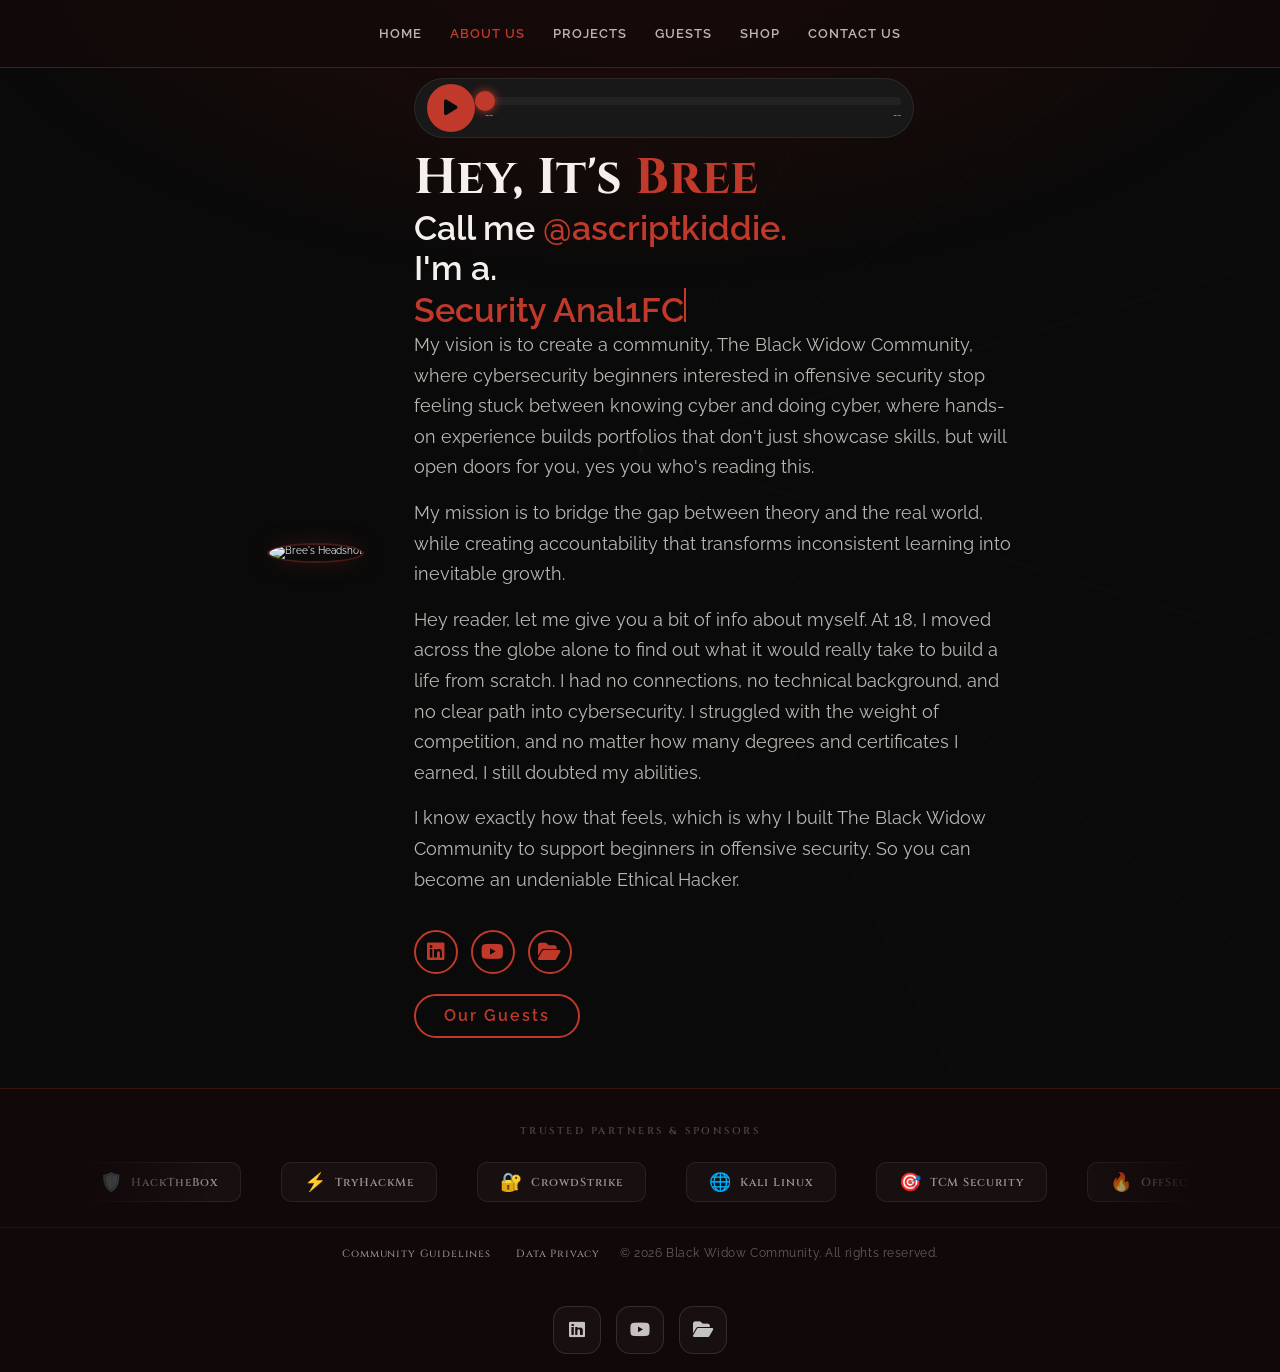
==== commit 52d07a67: "Update AboutUs.html" ====
--- a/AboutUs.html
+++ b/AboutUs.html
@@ -74,7 +74,7 @@
       color: var(--black);
     }
 
-    /* Portfolio button (Certificates) - green glow */
+    /* Portfolio button (Certificates) - green glow (main page social icons) */
     .social-icons a:last-child {
       position: relative;
       transition: all 0.3s ease;
@@ -93,7 +93,7 @@
       overflow: hidden;
     }
 
-    /* ── BRAND PARTNERSHIPS STRIP (3 recurring bars for seamless loop) ── */
+    /* ── BRAND PARTNERSHIPS STRIP (slower scrolling - reduced speed) ── */
     .footer-partners {
       padding: 3.5rem 6% 2.5rem;
       text-align: center;
@@ -121,7 +121,7 @@
       display: flex;
       gap: 4rem;
       width: max-content;
-      animation: partnerScroll 32s linear infinite;
+      animation: partnerScroll 48s linear infinite; /* Slowed down from 32s to 48s */
     }
 
     .partners-track:hover {
@@ -186,7 +186,7 @@
       color: rgba(255,255,255,0.9);
     }
 
-    /* ── BOTTOM BAR: Centered legal links + copyright aligned as a group ── */
+    /* ── BOTTOM BAR: Centered legal links + copyright as group, social icons below with ALL glowing ── */
     .footer-bottom {
       border-top: none;
       padding: 1.8rem 6%;
@@ -237,7 +237,7 @@
       color: #fff;
     }
 
-    /* Copyright text - 2026, matching style */
+    /* Copyright text - 2026 */
     .copyright {
       font-family: 'Raleway', sans-serif;
       font-size: 1.15rem;
@@ -248,7 +248,7 @@
       white-space: nowrap;
     }
 
-    /* Social Icons Row - centered below, all with glow effects */
+    /* Social Icons Row - all three icons now have distinct glowing effects */
     .footer-socials-row {
       display: flex;
       gap: 1.5rem;
@@ -283,37 +283,46 @@
       transition: opacity 0.3s ease;
     }
 
-    /* LinkedIn glow */
+    /* LinkedIn specific glow (blue) */
     .footer-socials-row a.s-linkedin-row::after {
-      background: radial-gradient(circle at 50% 120%, rgba(10, 102, 194, 0.6) 0%, transparent 70%);
+      background: radial-gradient(circle at 50% 120%, rgba(10, 102, 194, 0.65) 0%, transparent 70%);
     }
     .footer-socials-row a.s-linkedin-row:hover {
       border-color: #0a66c2;
-      color: #fff;
-      box-shadow: 0 0 24px rgba(10, 102, 194, 0.55), inset 0 0 8px rgba(10,102,194,0.2);
+      color: #0a66c2;
+      box-shadow: 0 0 26px rgba(10, 102, 194, 0.6), inset 0 0 8px rgba(10,102,194,0.25);
       transform: translateY(-4px) scale(1.08);
     }
-
-    /* YouTube glow */
+    .footer-socials-row a.s-linkedin-row:hover::after {
+      opacity: 1;
+    }
+
+    /* YouTube specific glow (red) */
     .footer-socials-row a.s-youtube-row::after {
-      background: radial-gradient(circle at 50% 120%, rgba(255, 0, 0, 0.6) 0%, transparent 70%);
+      background: radial-gradient(circle at 50% 120%, rgba(255, 0, 0, 0.65) 0%, transparent 70%);
     }
     .footer-socials-row a.s-youtube-row:hover {
       border-color: #ff0000;
-      color: #fff;
-      box-shadow: 0 0 24px rgba(255, 0, 0, 0.55), inset 0 0 8px rgba(255,0,0,0.2);
+      color: #ff0000;
+      box-shadow: 0 0 26px rgba(255, 0, 0, 0.6), inset 0 0 8px rgba(255,0,0,0.25);
       transform: translateY(-4px) scale(1.08);
+    }
+    .footer-socials-row a.s-youtube-row:hover::after {
+      opacity: 1;
     }
 
     /* Portfolio/Certificates button - green glow */
     .footer-socials-row a.s-portfolio-row::after {
-      background: radial-gradient(circle at 50% 120%, rgba(46, 204, 113, 0.6) 0%, transparent 70%);
+      background: radial-gradient(circle at 50% 120%, rgba(46, 204, 113, 0.65) 0%, transparent 70%);
     }
     .footer-socials-row a.s-portfolio-row:hover {
-      border-color: #2ecc71 !important;
-      color: #2ecc71 !important;
-      box-shadow: 0 0 24px rgba(46, 204, 113, 0.55) !important;
+      border-color: #2ecc71;
+      color: #2ecc71;
+      box-shadow: 0 0 26px rgba(46, 204, 113, 0.6);
       transform: translateY(-4px) scale(1.08);
+    }
+    .footer-socials-row a.s-portfolio-row:hover::after {
+      opacity: 1;
     }
 
     .footer-socials-row a i {
@@ -420,7 +429,7 @@
 
   <footer class="footer glass-footer">
 
-    <!-- ── BRAND PARTNERSHIPS STRIP (3 full recurring sets for seamless loop) ── -->
+    <!-- ── BRAND PARTNERSHIPS STRIP (3 full recurring sets for seamless loop, slower scroll) ── -->
     <div class="footer-partners">
       <p class="footer-partners-label">Trusted Partners &amp; Sponsors</p>
       <div class="partners-track-wrapper">
@@ -443,7 +452,7 @@
           <div class="partner-logo"><span class="p-icon">🔥</span><span class="p-name">OffSec</span></div>
           <div class="partner-logo"><span class="p-icon">💻</span><span class="p-name">INE Security</span></div>
           <div class="partner-logo"><span class="p-icon">🕷️</span><span class="p-name">BlackWidow Labs</span></div>
-          <!-- Set 3 (third recurring bar to ensure 3 loops effect) -->
+          <!-- Set 3 (third recurring bar to ensure smooth loop) -->
           <div class="partner-logo"><span class="p-icon">🛡️</span><span class="p-name">HackTheBox</span></div>
           <div class="partner-logo"><span class="p-icon">⚡</span><span class="p-name">TryHackMe</span></div>
           <div class="partner-logo"><span class="p-icon">🔐</span><span class="p-name">CrowdStrike</span></div>
@@ -456,7 +465,7 @@
       </div>
     </div>
 
-    <!-- ── BOTTOM SECTION: Centered legal links + copyright on same level, social icons below with glows ── -->
+    <!-- ── BOTTOM SECTION: Centered legal links + copyright on same level, ALL social icons glow ── -->
     <div class="footer-bottom">
       <div class="footer-bottom-container">
         <!-- Row 1: Legal links + Copyright (both centered together) -->
@@ -468,7 +477,7 @@
           <div class="copyright">© 2026 Black Widow Community. All rights reserved.</div>
         </div>
         
-        <!-- Row 2: Social Icons (LinkedIn, YouTube, Certificates) with glowing effects -->
+        <!-- Row 2: Social Icons (LinkedIn, YouTube, Certificates) each with their own glow effect -->
         <div class="footer-socials-row">
           <a href="https://www.linkedin.com/in/bree-kagwe" target="_blank" aria-label="LinkedIn" class="s-linkedin-row">
             <i class="fa-brands fa-linkedin"></i>
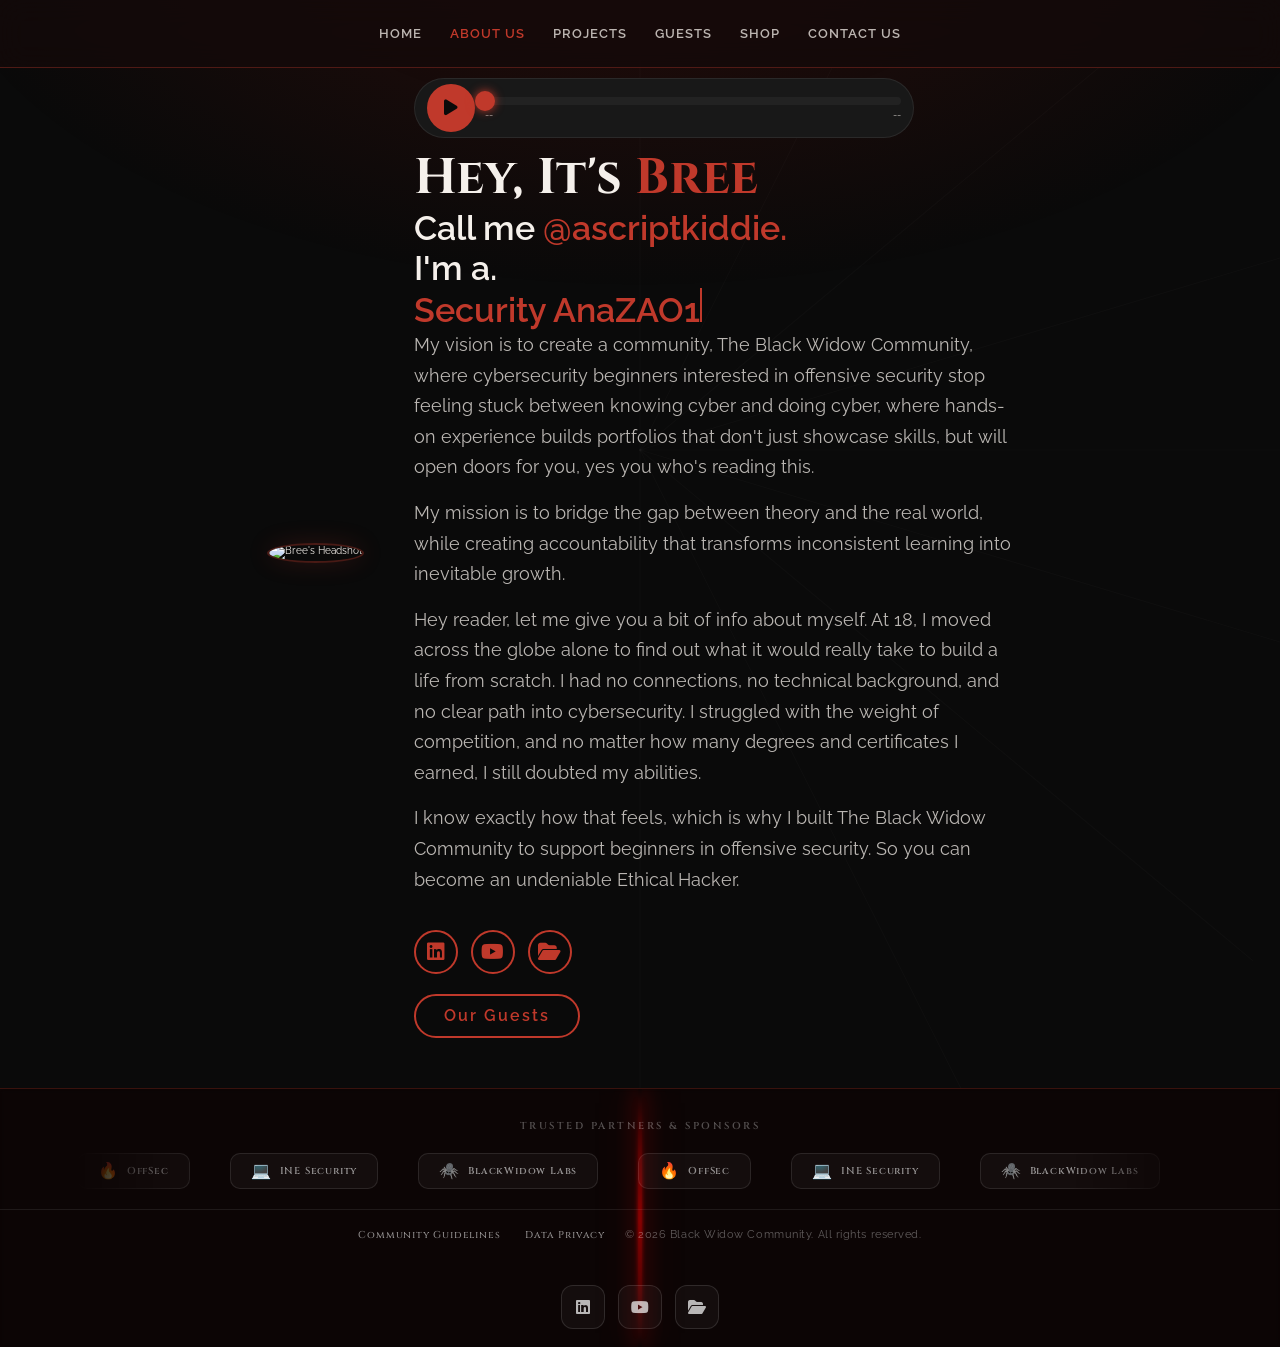
==== commit 4726bda4: "Update AboutUs.html" ====
--- a/AboutUs.html
+++ b/AboutUs.html
@@ -8,9 +8,10 @@
   <link rel="stylesheet" href="https://unpkg.com/swiper@8/swiper-bundle.min.css" />
   <link rel="stylesheet" href="style.css">
   <link rel="icon" type="image/x-icon" href="./icon.png">
-  <!-- Google Fonts: Cinzel + Raleway — matches index.html -->
+  <!-- Google Fonts: Cinzel + Raleway -->
   <link href="https://fonts.googleapis.com/css2?family=Cinzel:wght@400;600;700;900&family=Raleway:wght@300;400;500;600;700;800&display=swap" rel="stylesheet">
-  <!-- Shared navbar (styles + HTML + JS injected automatically) -->
+  <!-- Three.js for particles -->
+  <script src="https://cdnjs.cloudflare.com/ajax/libs/three.js/r128/three.min.js"></script>
   <script src="navbar-loader.js" defer></script>
 
   <style>
@@ -74,7 +75,7 @@
       color: var(--black);
     }
 
-    /* Portfolio button (Certificates) - green glow (main page social icons) */
+    /* Portfolio button (Certificates) - green glow */
     .social-icons a:last-child {
       position: relative;
       transition: all 0.3s ease;
@@ -86,18 +87,95 @@
       text-shadow: 0 0 12px rgba(46, 204, 113, 0.6);
     }
 
-    /* ── FOOTER ── */
+    /* ── FOOTER WITH SCANNER EFFECT ── */
     .footer.glass-footer {
       padding: 0;
       border-top: 1px solid rgba(180, 50, 30, 0.25);
       overflow: hidden;
-    }
-
-    /* ── BRAND PARTNERSHIPS STRIP (slower scrolling - reduced speed) ── */
+      position: relative;
+      z-index: 1;
+    }
+
+    /* Scanner Canvas Container */
+    .footer-scanner-container {
+      position: absolute;
+      top: 0;
+      left: 0;
+      width: 100%;
+      height: 100%;
+      z-index: 0;
+      pointer-events: none;
+      overflow: hidden;
+    }
+
+    #footerParticleCanvas {
+      position: absolute;
+      top: 0;
+      left: 0;
+      width: 100%;
+      height: 100%;
+      z-index: 0;
+      pointer-events: none;
+    }
+
+    #footerScannerCanvas {
+      position: absolute;
+      top: 0;
+      left: 0;
+      width: 100%;
+      height: 100%;
+      z-index: 1;
+      pointer-events: none;
+    }
+
+    /* Scanner red line overlay */
+    .footer-scanner-line {
+      position: absolute;
+      top: 0;
+      left: 50%;
+      transform: translateX(-50%);
+      width: 4px;
+      height: 100%;
+      background: linear-gradient(
+        to bottom,
+        transparent,
+        rgba(200, 0, 0, 0.8),
+        rgba(255, 0, 0, 1),
+        rgba(200, 0, 0, 0.8),
+        transparent
+      );
+      box-shadow: 0 0 20px rgba(200, 0, 0, 0.8), 0 0 40px rgba(200, 0, 0, 0.4);
+      animation: footerScanPulse 2s ease-in-out infinite alternate;
+      z-index: 2;
+      pointer-events: none;
+    }
+
+    @keyframes footerScanPulse {
+      0% {
+        opacity: 0.7;
+        transform: translateX(-50%) scaleY(1);
+      }
+      100% {
+        opacity: 1;
+        transform: translateX(-50%) scaleY(1.05);
+      }
+    }
+
+    /* Footer content wrapper - above scanner */
+    .footer-content {
+      position: relative;
+      z-index: 10;
+      background: rgba(0, 0, 0, 0.3);
+      backdrop-filter: blur(2px);
+    }
+
+    /* ── BRAND PARTNERSHIPS STRIP ── */
     .footer-partners {
-      padding: 3.5rem 6% 2.5rem;
+      padding: 3rem 6% 2rem;
       text-align: center;
-      border-bottom: 1px solid rgba(255,255,255,0.05);
+      border-bottom: 1px solid rgba(255,255,255,0.08);
+      position: relative;
+      z-index: 10;
     }
 
     .footer-partners-label {
@@ -106,11 +184,10 @@
       font-weight: 600;
       letter-spacing: 0.25em;
       text-transform: uppercase;
-      color: rgba(255,255,255,0.25);
-      margin: 0 0 2.4rem 0;
-    }
-
-    /* Infinite scroll track */
+      color: rgba(255,255,255,0.3);
+      margin: 0 0 2rem 0;
+    }
+
     .partners-track-wrapper {
       overflow: hidden;
       -webkit-mask-image: linear-gradient(to right, transparent 0%, black 12%, black 88%, transparent 100%);
@@ -121,7 +198,7 @@
       display: flex;
       gap: 4rem;
       width: max-content;
-      animation: partnerScroll 48s linear infinite; /* Slowed down from 32s to 48s */
+      animation: partnerScroll 28s linear infinite;
     }
 
     .partners-track:hover {
@@ -138,8 +215,8 @@
       align-items: center;
       justify-content: center;
       gap: 0.9rem;
-      padding: 1rem 2.2rem;
-      border: 1px solid rgba(255,255,255,0.08);
+      padding: 0.9rem 2rem;
+      border: 1px solid rgba(255,255,255,0.1);
       border-radius: 10px;
       background: rgba(255,255,255,0.03);
       white-space: nowrap;
@@ -169,13 +246,13 @@
     }
 
     .partner-logo .p-icon {
-      font-size: 1.8rem;
+      font-size: 1.6rem;
       line-height: 1;
     }
 
     .partner-logo .p-name {
       font-family: 'Cinzel', serif;
-      font-size: 1.15rem;
+      font-size: 1rem;
       font-weight: 600;
       letter-spacing: 0.08em;
       color: rgba(255,255,255,0.55);
@@ -186,11 +263,9 @@
       color: rgba(255,255,255,0.9);
     }
 
-    /* ── BOTTOM BAR: Centered legal links + copyright as group, social icons below with ALL glowing ── */
+    /* ── BOTTOM BAR ── */
     .footer-bottom {
-      border-top: none;
       padding: 1.8rem 6%;
-      background: transparent;
     }
 
     .footer-bottom-container {
@@ -202,7 +277,6 @@
       font-family: 'Raleway', sans-serif;
     }
 
-    /* Legal + Copyright row: both centered together */
     .legal-copyright-row {
       display: flex;
       align-items: baseline;
@@ -212,7 +286,6 @@
       row-gap: 0.8rem;
     }
 
-    /* Legal links (Community Guidelines & Data Privacy) - centered, no underline */
     .legal-links {
       display: flex;
       gap: 2.5rem;
@@ -223,24 +296,22 @@
 
     .legal-links a {
       font-family: 'Cinzel', serif;
-      font-size: 1.05rem;
+      font-size: 1rem;
       font-weight: 500;
       letter-spacing: 0.08em;
       color: rgba(255,255,255,0.55);
       text-decoration: none;
       transition: color 0.25s ease;
       border-bottom: none;
-      padding-bottom: 0;
     }
 
     .legal-links a:hover {
       color: #fff;
     }
 
-    /* Copyright text - 2026 */
     .copyright {
       font-family: 'Raleway', sans-serif;
-      font-size: 1.15rem;
+      font-size: 1.1rem;
       color: rgba(255,255,255,0.35);
       letter-spacing: 0.05em;
       margin: 0;
@@ -248,26 +319,25 @@
       white-space: nowrap;
     }
 
-    /* Social Icons Row - all three icons now have distinct glowing effects */
     .footer-socials-row {
       display: flex;
-      gap: 1.5rem;
+      gap: 1.3rem;
       align-items: center;
       justify-content: center;
-      margin-top: 0.5rem;
+      margin-top: 0.3rem;
     }
 
     .footer-socials-row a {
       position: relative;
-      width: 48px;
-      height: 48px;
-      border-radius: 14px;
+      width: 44px;
+      height: 44px;
+      border-radius: 12px;
       border: 1px solid rgba(255,255,255,0.12);
       display: flex;
       align-items: center;
       justify-content: center;
-      color: rgba(255,255,255,0.75);
-      font-size: 1.8rem;
+      color: rgba(255,255,255,0.7);
+      font-size: 1.6rem;
       text-decoration: none;
       background: rgba(255,255,255,0.03);
       transition: all 0.3s cubic-bezier(0.34, 1.56, 0.64, 1);
@@ -279,50 +349,38 @@
       position: absolute;
       inset: 0;
       opacity: 0;
-      border-radius: 14px;
+      border-radius: 12px;
       transition: opacity 0.3s ease;
     }
 
-    /* LinkedIn specific glow (blue) */
     .footer-socials-row a.s-linkedin-row::after {
       background: radial-gradient(circle at 50% 120%, rgba(10, 102, 194, 0.65) 0%, transparent 70%);
     }
     .footer-socials-row a.s-linkedin-row:hover {
       border-color: #0a66c2;
       color: #0a66c2;
-      box-shadow: 0 0 26px rgba(10, 102, 194, 0.6), inset 0 0 8px rgba(10,102,194,0.25);
-      transform: translateY(-4px) scale(1.08);
-    }
-    .footer-socials-row a.s-linkedin-row:hover::after {
-      opacity: 1;
-    }
-
-    /* YouTube specific glow (red) */
+      box-shadow: 0 0 22px rgba(10, 102, 194, 0.55);
+      transform: translateY(-3px) scale(1.05);
+    }
+
     .footer-socials-row a.s-youtube-row::after {
       background: radial-gradient(circle at 50% 120%, rgba(255, 0, 0, 0.65) 0%, transparent 70%);
     }
     .footer-socials-row a.s-youtube-row:hover {
       border-color: #ff0000;
       color: #ff0000;
-      box-shadow: 0 0 26px rgba(255, 0, 0, 0.6), inset 0 0 8px rgba(255,0,0,0.25);
-      transform: translateY(-4px) scale(1.08);
-    }
-    .footer-socials-row a.s-youtube-row:hover::after {
-      opacity: 1;
-    }
-
-    /* Portfolio/Certificates button - green glow */
+      box-shadow: 0 0 22px rgba(255, 0, 0, 0.55);
+      transform: translateY(-3px) scale(1.05);
+    }
+
     .footer-socials-row a.s-portfolio-row::after {
       background: radial-gradient(circle at 50% 120%, rgba(46, 204, 113, 0.65) 0%, transparent 70%);
     }
     .footer-socials-row a.s-portfolio-row:hover {
       border-color: #2ecc71;
       color: #2ecc71;
-      box-shadow: 0 0 26px rgba(46, 204, 113, 0.6);
-      transform: translateY(-4px) scale(1.08);
-    }
-    .footer-socials-row a.s-portfolio-row:hover::after {
-      opacity: 1;
+      box-shadow: 0 0 22px rgba(46, 204, 113, 0.55);
+      transform: translateY(-3px) scale(1.05);
     }
 
     .footer-socials-row a i {
@@ -330,45 +388,35 @@
       z-index: 1;
     }
 
-    /* Responsive adjustments */
+    /* Responsive */
     @media (max-width: 650px) {
       .legal-copyright-row {
         flex-direction: column;
         gap: 0.8rem;
       }
-      
       .copyright {
         white-space: normal;
       }
-      
       .legal-links {
-        gap: 1.8rem;
-      }
-      
+        gap: 1.5rem;
+      }
       .footer-partners {
-        padding: 2.2rem 5% 1.8rem;
-      }
-      
+        padding: 2rem 5% 1.5rem;
+      }
       .partner-logo {
         padding: 0.6rem 1.4rem;
       }
-      
       .partner-logo .p-name {
-        font-size: 0.9rem;
-      }
-      
-      .footer-socials-row {
-        gap: 1.2rem;
-      }
-      
+        font-size: 0.85rem;
+      }
       .footer-socials-row a {
-        width: 44px;
-        height: 44px;
-        font-size: 1.6rem;
-      }
-    }
-    
-    /* Remove leftover middle row elements */
+        width: 40px;
+        height: 40px;
+        font-size: 1.5rem;
+      }
+    }
+
+    /* Hide old footer inner */
     .footer-inner, .footer-brand, .footer-links, .footer-col, .footer-col-partnerships {
       display: none;
     }
@@ -421,73 +469,57 @@
       <div class="social-icons">
         <a href="https://www.linkedin.com/in/bree-kagwe" target="_blank"><i class="fa-brands fa-linkedin"></i></a>
         <a href="https://www.youtube.com/@HackerBree" target="_blank"><i class="fa-brands fa-youtube"></i></a>
-        <a href="certs.html" class="cert-btn-glow"><i class="fa-solid fa-folder-open"></i></a>
+        <a href="certs.html"><i class="fa-solid fa-folder-open"></i></a>
       </div>
       <a href="guests.html" class="btn">Our Guests</a>
     </div>
   </section>
 
   <footer class="footer glass-footer">
-
-    <!-- ── BRAND PARTNERSHIPS STRIP (3 full recurring sets for seamless loop, slower scroll) ── -->
-    <div class="footer-partners">
-      <p class="footer-partners-label">Trusted Partners &amp; Sponsors</p>
-      <div class="partners-track-wrapper">
-        <div class="partners-track">
-          <!-- Set 1 -->
-          <div class="partner-logo"><span class="p-icon">🛡️</span><span class="p-name">HackTheBox</span></div>
-          <div class="partner-logo"><span class="p-icon">⚡</span><span class="p-name">TryHackMe</span></div>
-          <div class="partner-logo"><span class="p-icon">🔐</span><span class="p-name">CrowdStrike</span></div>
-          <div class="partner-logo"><span class="p-icon">🌐</span><span class="p-name">Kali Linux</span></div>
-          <div class="partner-logo"><span class="p-icon">🎯</span><span class="p-name">TCM Security</span></div>
-          <div class="partner-logo"><span class="p-icon">🔥</span><span class="p-name">OffSec</span></div>
-          <div class="partner-logo"><span class="p-icon">💻</span><span class="p-name">INE Security</span></div>
-          <div class="partner-logo"><span class="p-icon">🕷️</span><span class="p-name">BlackWidow Labs</span></div>
-          <!-- Set 2 (duplicate for smoothness) -->
-          <div class="partner-logo"><span class="p-icon">🛡️</span><span class="p-name">HackTheBox</span></div>
-          <div class="partner-logo"><span class="p-icon">⚡</span><span class="p-name">TryHackMe</span></div>
-          <div class="partner-logo"><span class="p-icon">🔐</span><span class="p-name">CrowdStrike</span></div>
-          <div class="partner-logo"><span class="p-icon">🌐</span><span class="p-name">Kali Linux</span></div>
-          <div class="partner-logo"><span class="p-icon">🎯</span><span class="p-name">TCM Security</span></div>
-          <div class="partner-logo"><span class="p-icon">🔥</span><span class="p-name">OffSec</span></div>
-          <div class="partner-logo"><span class="p-icon">💻</span><span class="p-name">INE Security</span></div>
-          <div class="partner-logo"><span class="p-icon">🕷️</span><span class="p-name">BlackWidow Labs</span></div>
-          <!-- Set 3 (third recurring bar to ensure smooth loop) -->
-          <div class="partner-logo"><span class="p-icon">🛡️</span><span class="p-name">HackTheBox</span></div>
-          <div class="partner-logo"><span class="p-icon">⚡</span><span class="p-name">TryHackMe</span></div>
-          <div class="partner-logo"><span class="p-icon">🔐</span><span class="p-name">CrowdStrike</span></div>
-          <div class="partner-logo"><span class="p-icon">🌐</span><span class="p-name">Kali Linux</span></div>
-          <div class="partner-logo"><span class="p-icon">🎯</span><span class="p-name">TCM Security</span></div>
-          <div class="partner-logo"><span class="p-icon">🔥</span><span class="p-name">OffSec</span></div>
-          <div class="partner-logo"><span class="p-icon">💻</span><span class="p-name">INE Security</span></div>
-          <div class="partner-logo"><span class="p-icon">🕷️</span><span class="p-name">BlackWidow Labs</span></div>
+    <!-- Scanner Effect Container -->
+    <div class="footer-scanner-container">
+      <canvas id="footerParticleCanvas"></canvas>
+      <canvas id="footerScannerCanvas"></canvas>
+      <div class="footer-scanner-line"></div>
+    </div>
+
+    <div class="footer-content">
+      <!-- Brand Partnerships Strip (3 brands only) -->
+      <div class="footer-partners">
+        <p class="footer-partners-label">TRUSTED PARTNERS &amp; SPONSORS</p>
+        <div class="partners-track-wrapper">
+          <div class="partners-track">
+            <div class="partner-logo"><span class="p-icon">🔥</span><span class="p-name">OffSec</span></div>
+            <div class="partner-logo"><span class="p-icon">💻</span><span class="p-name">INE Security</span></div>
+            <div class="partner-logo"><span class="p-icon">🕷️</span><span class="p-name">BlackWidow Labs</span></div>
+            <div class="partner-logo"><span class="p-icon">🔥</span><span class="p-name">OffSec</span></div>
+            <div class="partner-logo"><span class="p-icon">💻</span><span class="p-name">INE Security</span></div>
+            <div class="partner-logo"><span class="p-icon">🕷️</span><span class="p-name">BlackWidow Labs</span></div>
+          </div>
         </div>
       </div>
-    </div>
-
-    <!-- ── BOTTOM SECTION: Centered legal links + copyright on same level, ALL social icons glow ── -->
-    <div class="footer-bottom">
-      <div class="footer-bottom-container">
-        <!-- Row 1: Legal links + Copyright (both centered together) -->
-        <div class="legal-copyright-row">
-          <div class="legal-links">
-            <a href="community-guidelines.html">Community Guidelines</a>
-            <a href="privacy.html">Data Privacy</a>
+
+      <!-- Bottom Bar -->
+      <div class="footer-bottom">
+        <div class="footer-bottom-container">
+          <div class="legal-copyright-row">
+            <div class="legal-links">
+              <a href="community-guidelines.html">Community Guidelines</a>
+              <a href="privacy.html">Data Privacy</a>
+            </div>
+            <div class="copyright">© 2026 Black Widow Community. All rights reserved.</div>
           </div>
-          <div class="copyright">© 2026 Black Widow Community. All rights reserved.</div>
-        </div>
-        
-        <!-- Row 2: Social Icons (LinkedIn, YouTube, Certificates) each with their own glow effect -->
-        <div class="footer-socials-row">
-          <a href="https://www.linkedin.com/in/bree-kagwe" target="_blank" aria-label="LinkedIn" class="s-linkedin-row">
-            <i class="fa-brands fa-linkedin"></i>
-          </a>
-          <a href="https://www.youtube.com/@HackerBree" target="_blank" aria-label="YouTube" class="s-youtube-row">
-            <i class="fa-brands fa-youtube"></i>
-          </a>
-          <a href="certs.html" aria-label="Certificates Portfolio" class="s-portfolio-row">
-            <i class="fa-solid fa-folder-open"></i>
-          </a>
+          <div class="footer-socials-row">
+            <a href="https://www.linkedin.com/in/bree-kagwe" target="_blank" aria-label="LinkedIn" class="s-linkedin-row">
+              <i class="fa-brands fa-linkedin"></i>
+            </a>
+            <a href="https://www.youtube.com/@HackerBree" target="_blank" aria-label="YouTube" class="s-youtube-row">
+              <i class="fa-brands fa-youtube"></i>
+            </a>
+            <a href="certs.html" aria-label="Certificates" class="s-portfolio-row">
+              <i class="fa-solid fa-folder-open"></i>
+            </a>
+          </div>
         </div>
       </div>
     </div>
@@ -496,7 +528,7 @@
   <script src="https://unpkg.com/swiper@8/swiper-bundle.min.js"></script>
   <script src="script.js"></script>
   
-  <!-- AUDIO PLAYER SCRIPT -->
+  <!-- Audio Player Script -->
   <script>
     const audio = document.getElementById('ai-audio');
     const playBtn = document.getElementById('ai-play-btn');
@@ -550,7 +582,7 @@
     });
   </script>
 
-  <!-- TYPING ANIMATION SCRIPT -->
+  <!-- Typing Animation Script -->
   <script>
     const roles = ["Sec Analyst", "Ethical Hacker", "Threat Hunter", "Inc Responder", "SOC Analyst"];
     const dynamicText = document.getElementById("dynamic-text");
@@ -581,5 +613,280 @@
 
     scrambleText(roles[0]);
   </script>
+
+  <!-- Footer Scanner Effect Scripts (Particle System + Scanner) -->
+  <script>
+    (function() {
+      // Footer Particle System (Three.js)
+      const particleCanvas = document.getElementById('footerParticleCanvas');
+      const scannerCanvas = document.getElementById('footerScannerCanvas');
+      let footerHeight = 0;
+      
+      function getFooterHeight() {
+        const footer = document.querySelector('.footer');
+        if (footer) return footer.offsetHeight;
+        return 350;
+      }
+      
+      // Simple particle system for footer
+      let particleScene, particleCamera, particleRenderer, particles;
+      let particleCount = 300;
+      let velocities = [];
+      let alphas = [];
+      
+      function initFooterParticles() {
+        footerHeight = getFooterHeight();
+        const width = window.innerWidth;
+        const height = footerHeight;
+        
+        particleScene = new THREE.Scene();
+        particleCamera = new THREE.OrthographicCamera(-width/2, width/2, height/2, -height/2, 1, 1000);
+        particleCamera.position.z = 100;
+        
+        particleRenderer = new THREE.WebGLRenderer({ canvas: particleCanvas, alpha: true, antialias: true });
+        particleRenderer.setSize(width, height);
+        particleRenderer.setClearColor(0x000000, 0);
+        
+        // Create particle texture
+        const canvas = document.createElement('canvas');
+        canvas.width = 32;
+        canvas.height = 32;
+        const ctx = canvas.getContext('2d');
+        const half = canvas.width/2;
+        const gradient = ctx.createRadialGradient(half, half, 0, half, half, half);
+        gradient.addColorStop(0, '#fff');
+        gradient.addColorStop(0.2, 'rgba(200, 0, 0, 0.8)');
+        gradient.addColorStop(0.5, 'rgba(139, 0, 0, 0.4)');
+        gradient.addColorStop(1, 'transparent');
+        ctx.fillStyle = gradient;
+        ctx.beginPath();
+        ctx.arc(half, half, half, 0, Math.PI*2);
+        ctx.fill();
+        const texture = new THREE.CanvasTexture(canvas);
+        
+        const geometry = new THREE.BufferGeometry();
+        const positions = new Float32Array(particleCount * 3);
+        const sizes = new Float32Array(particleCount);
+        velocities = new Float32Array(particleCount);
+        alphas = new Float32Array(particleCount);
+        
+        for (let i = 0; i < particleCount; i++) {
+          positions[i*3] = (Math.random() - 0.5) * width;
+          positions[i*3+1] = (Math.random() - 0.5) * height;
+          positions[i*3+2] = 0;
+          sizes[i] = Math.random() * 6 + 3;
+          velocities[i] = Math.random() * 40 + 20;
+          alphas[i] = Math.random() * 0.6 + 0.2;
+        }
+        
+        geometry.setAttribute('position', new THREE.BufferAttribute(positions, 3));
+        geometry.setAttribute('size', new THREE.BufferAttribute(sizes, 1));
+        geometry.setAttribute('alpha', new THREE.BufferAttribute(alphas, 1));
+        
+        const material = new THREE.ShaderMaterial({
+          uniforms: { pointTexture: { value: texture } },
+          vertexShader: `
+            attribute float alpha;
+            attribute float size;
+            varying float vAlpha;
+            void main() {
+              vAlpha = alpha;
+              vec4 mvPosition = modelViewMatrix * vec4(position, 1.0);
+              gl_PointSize = size;
+              gl_Position = projectionMatrix * mvPosition;
+            }
+          `,
+          fragmentShader: `
+            uniform sampler2D pointTexture;
+            varying float vAlpha;
+            void main() {
+              gl_FragColor = vec4(1.0, 0.2, 0.1, vAlpha * 0.7) * texture2D(pointTexture, gl_PointCoord);
+            }
+          `,
+          transparent: true,
+          blending: THREE.AdditiveBlending,
+          depthWrite: false
+        });
+        
+        particles = new THREE.Points(geometry, material);
+        particleScene.add(particles);
+        
+        animateParticles();
+      }
+      
+      function animateParticles() {
+        requestAnimationFrame(animateParticles);
+        if (!particles) return;
+        
+        const width = window.innerWidth;
+        const height = getFooterHeight();
+        const positions = particles.geometry.attributes.position.array;
+        
+        for (let i = 0; i < particleCount; i++) {
+          positions[i*3] += velocities[i] * 0.016;
+          if (positions[i*3] > width/2 + 50) {
+            positions[i*3] = -width/2 - 50;
+            positions[i*3+1] = (Math.random() - 0.5) * height;
+          }
+          positions[i*3+1] += Math.sin(Date.now() * 0.002 + i) * 0.3;
+        }
+        
+        particles.geometry.attributes.position.needsUpdate = true;
+        
+        if (particleCamera) {
+          particleCamera.left = -width/2;
+          particleCamera.right = width/2;
+          particleCamera.top = height/2;
+          particleCamera.bottom = -height/2;
+          particleCamera.updateProjectionMatrix();
+        }
+        
+        if (particleRenderer) {
+          particleRenderer.setSize(width, height);
+          particleRenderer.render(particleScene, particleCamera);
+        }
+      }
+      
+      // Scanner canvas 2D effect
+      let scannerCtx;
+      let scannerParticles = [];
+      let scannerAnimationId;
+      let scannerWidth = window.innerWidth;
+      let scannerHeight = 0;
+      let scannerActive = true;
+      let scannerIntensity = 0.8;
+      
+      function initFooterScanner() {
+        scannerHeight = getFooterHeight();
+        scannerCanvas.width = window.innerWidth;
+        scannerCanvas.height = scannerHeight;
+        scannerCanvas.style.width = window.innerWidth + 'px';
+        scannerCanvas.style.height = scannerHeight + 'px';
+        scannerCtx = scannerCanvas.getContext('2d');
+        
+        // Create gradient cache
+        const gradCanvas = document.createElement('canvas');
+        gradCanvas.width = 20;
+        gradCanvas.height = 20;
+        const gCtx = gradCanvas.getContext('2d');
+        const halfG = gradCanvas.width/2;
+        const grad = gCtx.createRadialGradient(halfG, halfG, 0, halfG, halfG, halfG);
+        grad.addColorStop(0, 'rgba(255,255,255,1)');
+        grad.addColorStop(0.3, 'rgba(200,0,0,0.8)');
+        grad.addColorStop(0.7, 'rgba(139,0,0,0.4)');
+        grad.addColorStop(1, 'transparent');
+        gCtx.fillStyle = grad;
+        gCtx.beginPath();
+        gCtx.arc(halfG, halfG, halfG, 0, Math.PI*2);
+        gCtx.fill();
+        window.footerGradientCache = gradCanvas;
+        
+        // Initialize particles
+        for (let i = 0; i < 400; i++) {
+          scannerParticles.push({
+            x: window.innerWidth/2 + (Math.random() - 0.5) * 20,
+            y: Math.random() * scannerHeight,
+            vx: Math.random() * 0.8 + 0.3,
+            vy: (Math.random() - 0.5) * 0.2,
+            radius: Math.random() * 3 + 1.5,
+            alpha: Math.random() * 0.7 + 0.3,
+            life: Math.random() * 0.8 + 0.2,
+            decay: Math.random() * 0.008 + 0.004
+          });
+        }
+        
+        animateScanner();
+      }
+      
+      function animateScanner() {
+        if (!scannerCtx) return;
+        scannerAnimationId = requestAnimationFrame(animateScanner);
+        
+        scannerWidth = window.innerWidth;
+        scannerHeight = getFooterHeight();
+        
+        if (scannerCanvas.width !== scannerWidth || scannerCanvas.height !== scannerHeight) {
+          scannerCanvas.width = scannerWidth;
+          scannerCanvas.height = scannerHeight;
+          scannerCanvas.style.width = scannerWidth + 'px';
+          scannerCanvas.style.height = scannerHeight + 'px';
+        }
+        
+        scannerCtx.clearRect(0, 0, scannerWidth, scannerHeight);
+        
+        const scannerX = scannerWidth / 2;
+        
+        // Draw glow line
+        scannerCtx.globalCompositeOperation = 'source-over';
+        
+        // Core white line
+        const coreGrad = scannerCtx.createLinearGradient(scannerX - 3, 0, scannerX + 3, 0);
+        coreGrad.addColorStop(0, 'rgba(255,255,255,0)');
+        coreGrad.addColorStop(0.5, 'rgba(255,255,255,0.9)');
+        coreGrad.addColorStop(1, 'rgba(255,255,255,0)');
+        scannerCtx.fillStyle = coreGrad;
+        scannerCtx.fillRect(scannerX - 2, 0, 4, scannerHeight);
+        
+        // Red glow
+        const redGrad = scannerCtx.createLinearGradient(scannerX - 15, 0, scannerX + 15, 0);
+        redGrad.addColorStop(0, 'rgba(139,0,0,0)');
+        redGrad.addColorStop(0.5, 'rgba(200,0,0,0.6)');
+        redGrad.addColorStop(1, 'rgba(139,0,0,0)');
+        scannerCtx.fillStyle = redGrad;
+        scannerCtx.fillRect(scannerX - 12, 0, 24, scannerHeight);
+        
+        // Particles
+        scannerCtx.globalCompositeOperation = 'lighter';
+        for (let i = 0; i < scannerParticles.length; i++) {
+          const p = scannerParticles[i];
+          p.x += p.vx;
+          p.y += p.vy;
+          p.life -= p.decay;
+          
+          if (p.x > scannerWidth + 30 || p.life <= 0) {
+            p.x = scannerX + (Math.random() - 0.5) * 15;
+            p.y = Math.random() * scannerHeight;
+            p.vx = Math.random() * 0.8 + 0.3;
+            p.life = Math.random() * 0.8 + 0.2;
+            p.alpha = Math.random() * 0.6 + 0.2;
+          }
+          
+          const alpha = p.alpha * p.life;
+          scannerCtx.globalAlpha = alpha;
+          scannerCtx.drawImage(window.footerGradientCache, p.x - p.radius, p.y - p.radius, p.radius*2, p.radius*2);
+        }
+      }
+      
+      function resizeFooterEffects() {
+        const height = getFooterHeight();
+        if (particleRenderer) {
+          particleRenderer.setSize(window.innerWidth, height);
+          if (particleCamera) {
+            particleCamera.left = -window.innerWidth/2;
+            particleCamera.right = window.innerWidth/2;
+            particleCamera.top = height/2;
+            particleCamera.bottom = -height/2;
+            particleCamera.updateProjectionMatrix();
+          }
+        }
+        if (scannerCtx) {
+          scannerCanvas.width = window.innerWidth;
+          scannerCanvas.height = height;
+          scannerCanvas.style.width = window.innerWidth + 'px';
+          scannerCanvas.style.height = height + 'px';
+        }
+      }
+      
+      window.addEventListener('resize', () => {
+        resizeFooterEffects();
+      });
+      
+      // Initialize after DOM
+      setTimeout(() => {
+        initFooterParticles();
+        initFooterScanner();
+      }, 100);
+    })();
+  </script>
 </body>
 </html>
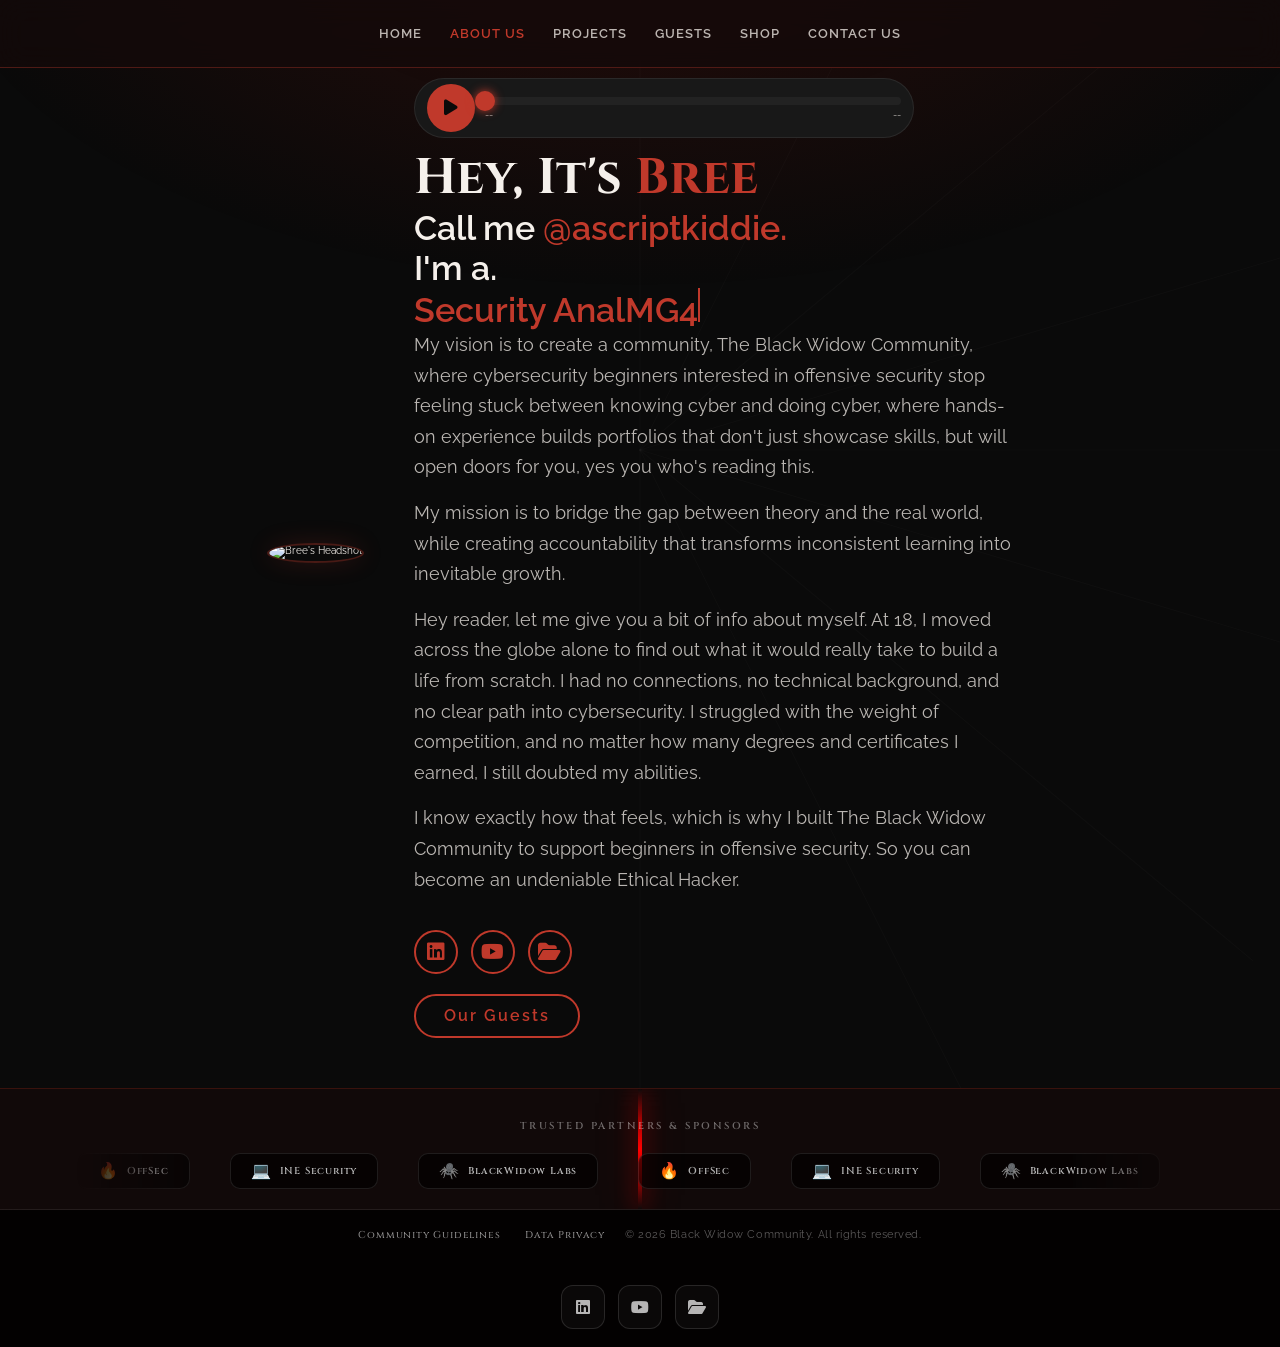
==== commit 4e220ab3: "Update AboutUs.html" ====
--- a/AboutUs.html
+++ b/AboutUs.html
@@ -87,7 +87,7 @@
       text-shadow: 0 0 12px rgba(46, 204, 113, 0.6);
     }
 
-    /* ── FOOTER WITH SCANNER EFFECT ── */
+    /* ── FOOTER ── */
     .footer.glass-footer {
       padding: 0;
       border-top: 1px solid rgba(180, 50, 30, 0.25);
@@ -96,40 +96,47 @@
       z-index: 1;
     }
 
-    /* Scanner Canvas Container */
-    .footer-scanner-container {
+    /* ── BRAND PARTNERSHIPS STRIP WITH SCANNER EFFECT ── */
+    .footer-partners {
+      position: relative;
+      padding: 3rem 6% 2rem;
+      text-align: center;
+      border-bottom: 1px solid rgba(255,255,255,0.08);
+      overflow: hidden;
+    }
+
+    /* Scanner overlay container (only over partnerships area) */
+    .partners-scanner-overlay {
+      position: absolute;
+      top: 0;
+      left: 0;
+      width: 100%;
+      height: 100%;
+      pointer-events: none;
+      z-index: 0;
+      overflow: hidden;
+    }
+
+    #partnersParticleCanvas {
       position: absolute;
       top: 0;
       left: 0;
       width: 100%;
       height: 100%;
       z-index: 0;
-      pointer-events: none;
-      overflow: hidden;
-    }
-
-    #footerParticleCanvas {
-      position: absolute;
-      top: 0;
-      left: 0;
-      width: 100%;
-      height: 100%;
-      z-index: 0;
-      pointer-events: none;
-    }
-
-    #footerScannerCanvas {
+    }
+
+    #partnersScannerCanvas {
       position: absolute;
       top: 0;
       left: 0;
       width: 100%;
       height: 100%;
       z-index: 1;
-      pointer-events: none;
-    }
-
-    /* Scanner red line overlay */
-    .footer-scanner-line {
+    }
+
+    /* Scanner red line */
+    .partners-scanner-line {
       position: absolute;
       top: 0;
       left: 50%;
@@ -145,12 +152,11 @@
         transparent
       );
       box-shadow: 0 0 20px rgba(200, 0, 0, 0.8), 0 0 40px rgba(200, 0, 0, 0.4);
-      animation: footerScanPulse 2s ease-in-out infinite alternate;
+      animation: partnersScanPulse 2s ease-in-out infinite alternate;
       z-index: 2;
-      pointer-events: none;
-    }
-
-    @keyframes footerScanPulse {
+    }
+
+    @keyframes partnersScanPulse {
       0% {
         opacity: 0.7;
         transform: translateX(-50%) scaleY(1);
@@ -161,19 +167,8 @@
       }
     }
 
-    /* Footer content wrapper - above scanner */
-    .footer-content {
-      position: relative;
-      z-index: 10;
-      background: rgba(0, 0, 0, 0.3);
-      backdrop-filter: blur(2px);
-    }
-
-    /* ── BRAND PARTNERSHIPS STRIP ── */
-    .footer-partners {
-      padding: 3rem 6% 2rem;
-      text-align: center;
-      border-bottom: 1px solid rgba(255,255,255,0.08);
+    /* Partners content - above scanner */
+    .partners-content {
       position: relative;
       z-index: 10;
     }
@@ -184,14 +179,18 @@
       font-weight: 600;
       letter-spacing: 0.25em;
       text-transform: uppercase;
-      color: rgba(255,255,255,0.3);
+      color: rgba(255,255,255,0.4);
       margin: 0 0 2rem 0;
+      position: relative;
+      z-index: 10;
     }
 
     .partners-track-wrapper {
       overflow: hidden;
       -webkit-mask-image: linear-gradient(to right, transparent 0%, black 12%, black 88%, transparent 100%);
       mask-image: linear-gradient(to right, transparent 0%, black 12%, black 88%, transparent 100%);
+      position: relative;
+      z-index: 10;
     }
 
     .partners-track {
@@ -218,7 +217,8 @@
       padding: 0.9rem 2rem;
       border: 1px solid rgba(255,255,255,0.1);
       border-radius: 10px;
-      background: rgba(255,255,255,0.03);
+      background: rgba(0, 0, 0, 0.6);
+      backdrop-filter: blur(4px);
       white-space: nowrap;
       cursor: default;
       transition: border-color 0.3s ease, background 0.3s ease, transform 0.3s ease;
@@ -230,14 +230,14 @@
       content: '';
       position: absolute;
       inset: 0;
-      background: linear-gradient(135deg, rgba(180,50,30,0.12) 0%, transparent 60%);
+      background: linear-gradient(135deg, rgba(180,50,30,0.2) 0%, transparent 60%);
       opacity: 0;
       transition: opacity 0.3s ease;
     }
 
     .partner-logo:hover {
-      border-color: rgba(180,50,30,0.55);
-      background: rgba(180,50,30,0.07);
+      border-color: rgba(180,50,30,0.7);
+      background: rgba(0, 0, 0, 0.8);
       transform: translateY(-3px);
     }
 
@@ -255,16 +255,77 @@
       font-size: 1rem;
       font-weight: 600;
       letter-spacing: 0.08em;
-      color: rgba(255,255,255,0.55);
+      color: rgba(255,255,255,0.7);
       transition: color 0.3s ease;
     }
 
     .partner-logo:hover .p-name {
-      color: rgba(255,255,255,0.9);
-    }
-
-    /* ── BOTTOM BAR ── */
+      color: rgba(255,255,255,1);
+    }
+
+    /* Code matrix cards that appear on scan - hidden by default, shown when scanned */
+    .code-matrix-card {
+      position: absolute;
+      top: 0;
+      left: 0;
+      width: 100%;
+      height: 100%;
+      background: rgba(0, 0, 0, 0.85);
+      backdrop-filter: blur(8px);
+      border-radius: 10px;
+      display: flex;
+      align-items: center;
+      justify-content: center;
+      opacity: 0;
+      transition: opacity 0.3s ease;
+      pointer-events: none;
+      z-index: 20;
+      overflow: hidden;
+    }
+
+    .code-matrix-card.active {
+      opacity: 1;
+    }
+
+    .code-matrix-content {
+      font-family: 'Courier New', monospace;
+      font-size: 0.7rem;
+      color: #0f0;
+      text-shadow: 0 0 5px #0f0;
+      white-space: pre-wrap;
+      word-break: break-all;
+      padding: 1rem;
+      text-align: center;
+      line-height: 1.3;
+      max-height: 100%;
+      overflow: hidden;
+    }
+
+    /* Scan effect flash */
+    .scan-flash {
+      position: absolute;
+      top: 0;
+      left: 0;
+      width: 100%;
+      height: 100%;
+      background: linear-gradient(90deg, transparent, rgba(255, 0, 0, 0.6), transparent);
+      transform: translateX(-100%);
+      pointer-events: none;
+      z-index: 15;
+      animation: scanFlash 0.5s ease-out;
+    }
+
+    @keyframes scanFlash {
+      0% { transform: translateX(-100%); opacity: 0; }
+      50% { opacity: 0.8; }
+      100% { transform: translateX(100%); opacity: 0; }
+    }
+
+    /* ── BOTTOM BAR (clean, no scanner) ── */
     .footer-bottom {
+      position: relative;
+      z-index: 10;
+      background: rgba(0, 0, 0, 0.8);
       padding: 1.8rem 6%;
     }
 
@@ -476,50 +537,50 @@
   </section>
 
   <footer class="footer glass-footer">
-    <!-- Scanner Effect Container -->
-    <div class="footer-scanner-container">
-      <canvas id="footerParticleCanvas"></canvas>
-      <canvas id="footerScannerCanvas"></canvas>
-      <div class="footer-scanner-line"></div>
-    </div>
-
-    <div class="footer-content">
-      <!-- Brand Partnerships Strip (3 brands only) -->
-      <div class="footer-partners">
+    <!-- Brand Partnerships Strip with Scanner Effect -->
+    <div class="footer-partners">
+      <!-- Scanner overlay (only over this section) -->
+      <div class="partners-scanner-overlay">
+        <canvas id="partnersParticleCanvas"></canvas>
+        <canvas id="partnersScannerCanvas"></canvas>
+        <div class="partners-scanner-line"></div>
+      </div>
+      
+      <div class="partners-content">
         <p class="footer-partners-label">TRUSTED PARTNERS &amp; SPONSORS</p>
         <div class="partners-track-wrapper">
-          <div class="partners-track">
-            <div class="partner-logo"><span class="p-icon">🔥</span><span class="p-name">OffSec</span></div>
-            <div class="partner-logo"><span class="p-icon">💻</span><span class="p-name">INE Security</span></div>
-            <div class="partner-logo"><span class="p-icon">🕷️</span><span class="p-name">BlackWidow Labs</span></div>
-            <div class="partner-logo"><span class="p-icon">🔥</span><span class="p-name">OffSec</span></div>
-            <div class="partner-logo"><span class="p-icon">💻</span><span class="p-name">INE Security</span></div>
-            <div class="partner-logo"><span class="p-icon">🕷️</span><span class="p-name">BlackWidow Labs</span></div>
+          <div class="partners-track" id="partnersTrack">
+            <div class="partner-logo" data-brand="offsec"><span class="p-icon">🔥</span><span class="p-name">OffSec</span><div class="code-matrix-card"><div class="code-matrix-content"># Exploit Dev<br>0x7F3A2B1C<br>buffer_overflow()<br>shellcode_exec</div></div></div>
+            <div class="partner-logo" data-brand="ine"><span class="p-icon">💻</span><span class="p-name">INE Security</span><div class="code-matrix-card"><div class="code-matrix-content">>>> PWNED<br>root@ine:~#<br>certificate_verified<br>access_granted</div></div></div>
+            <div class="partner-logo" data-brand="blackwidow"><span class="p-icon">🕷️</span><span class="p-name">BlackWidow Labs</span><div class="code-matrix-card"><div class="code-matrix-content">black_widow.init()<br>scanning_network...<br>vulnerabilities: 42<br>exploit_ready</div></div></div>
+            <div class="partner-logo" data-brand="offsec"><span class="p-icon">🔥</span><span class="p-name">OffSec</span><div class="code-matrix-card"><div class="code-matrix-content"># Exploit Dev<br>0x7F3A2B1C<br>buffer_overflow()<br>shellcode_exec</div></div></div>
+            <div class="partner-logo" data-brand="ine"><span class="p-icon">💻</span><span class="p-name">INE Security</span><div class="code-matrix-card"><div class="code-matrix-content">>>> PWNED<br>root@ine:~#<br>certificate_verified<br>access_granted</div></div></div>
+            <div class="partner-logo" data-brand="blackwidow"><span class="p-icon">🕷️</span><span class="p-name">BlackWidow Labs</span><div class="code-matrix-card"><div class="code-matrix-content">black_widow.init()<br>scanning_network...<br>vulnerabilities: 42<br>exploit_ready</div></div></div>
           </div>
         </div>
       </div>
-
-      <!-- Bottom Bar -->
-      <div class="footer-bottom">
-        <div class="footer-bottom-container">
-          <div class="legal-copyright-row">
-            <div class="legal-links">
-              <a href="community-guidelines.html">Community Guidelines</a>
-              <a href="privacy.html">Data Privacy</a>
-            </div>
-            <div class="copyright">© 2026 Black Widow Community. All rights reserved.</div>
+    </div>
+
+    <!-- Clean Bottom Bar (no scanner effect) -->
+    <div class="footer-bottom">
+      <div class="footer-bottom-container">
+        <div class="legal-copyright-row">
+          <div class="legal-links">
+            <a href="community-guidelines.html">Community Guidelines</a>
+            <a href="privacy.html">Data Privacy</a>
           </div>
-          <div class="footer-socials-row">
-            <a href="https://www.linkedin.com/in/bree-kagwe" target="_blank" aria-label="LinkedIn" class="s-linkedin-row">
-              <i class="fa-brands fa-linkedin"></i>
-            </a>
-            <a href="https://www.youtube.com/@HackerBree" target="_blank" aria-label="YouTube" class="s-youtube-row">
-              <i class="fa-brands fa-youtube"></i>
-            </a>
-            <a href="certs.html" aria-label="Certificates" class="s-portfolio-row">
-              <i class="fa-solid fa-folder-open"></i>
-            </a>
-          </div>
+          <div class="copyright">© 2026 Black Widow Community. All rights reserved.</div>
+        </div>
+        <div class="footer-socials-row">
+          <a href="https://www.linkedin.com/in/bree-kagwe" target="_blank" aria-label="LinkedIn" class="s-linkedin-row">
+            <i class="fa-brands fa-linkedin"></i>
+          </a>
+          <a href="https://www.youtube.com/@HackerBree" target="_blank" aria-label="YouTube" class="s-youtube-row">
+            <i class="fa-brands fa-youtube"></i>
+          </a>
+          <a href="certs.html" aria-label="Certificates" class="s-portfolio-row">
+            <i class="fa-solid fa-folder-open"></i>
+          </a>
         </div>
       </div>
     </div>
@@ -614,51 +675,47 @@
     scrambleText(roles[0]);
   </script>
 
-  <!-- Footer Scanner Effect Scripts (Particle System + Scanner) -->
+  <!-- Partners Scanner Effect Scripts (Only for partnerships strip) -->
   <script>
     (function() {
-      // Footer Particle System (Three.js)
-      const particleCanvas = document.getElementById('footerParticleCanvas');
-      const scannerCanvas = document.getElementById('footerScannerCanvas');
-      let footerHeight = 0;
-      
-      function getFooterHeight() {
-        const footer = document.querySelector('.footer');
-        if (footer) return footer.offsetHeight;
-        return 350;
-      }
-      
-      // Simple particle system for footer
-      let particleScene, particleCamera, particleRenderer, particles;
-      let particleCount = 300;
+      const partnersSection = document.querySelector('.footer-partners');
+      const particleCanvas = document.getElementById('partnersParticleCanvas');
+      const scannerCanvas = document.getElementById('partnersScannerCanvas');
+      
+      if (!partnersSection) return;
+      
+      let sectionHeight = partnersSection.offsetHeight;
+      let sectionWidth = window.innerWidth;
+      
+      // Particle System (Three.js)
+      let scene, camera, renderer, particles;
+      let particleCount = 200;
       let velocities = [];
-      let alphas = [];
-      
-      function initFooterParticles() {
-        footerHeight = getFooterHeight();
-        const width = window.innerWidth;
-        const height = footerHeight;
-        
-        particleScene = new THREE.Scene();
-        particleCamera = new THREE.OrthographicCamera(-width/2, width/2, height/2, -height/2, 1, 1000);
-        particleCamera.position.z = 100;
-        
-        particleRenderer = new THREE.WebGLRenderer({ canvas: particleCanvas, alpha: true, antialias: true });
-        particleRenderer.setSize(width, height);
-        particleRenderer.setClearColor(0x000000, 0);
-        
-        // Create particle texture
+      
+      function initParticles() {
+        sectionHeight = partnersSection.offsetHeight;
+        sectionWidth = window.innerWidth;
+        
+        scene = new THREE.Scene();
+        camera = new THREE.OrthographicCamera(-sectionWidth/2, sectionWidth/2, sectionHeight/2, -sectionHeight/2, 1, 1000);
+        camera.position.z = 100;
+        
+        renderer = new THREE.WebGLRenderer({ canvas: particleCanvas, alpha: true, antialias: true });
+        renderer.setSize(sectionWidth, sectionHeight);
+        renderer.setClearColor(0x000000, 0);
+        
+        // Particle texture
         const canvas = document.createElement('canvas');
         canvas.width = 32;
         canvas.height = 32;
         const ctx = canvas.getContext('2d');
         const half = canvas.width/2;
-        const gradient = ctx.createRadialGradient(half, half, 0, half, half, half);
-        gradient.addColorStop(0, '#fff');
-        gradient.addColorStop(0.2, 'rgba(200, 0, 0, 0.8)');
-        gradient.addColorStop(0.5, 'rgba(139, 0, 0, 0.4)');
-        gradient.addColorStop(1, 'transparent');
-        ctx.fillStyle = gradient;
+        const grad = ctx.createRadialGradient(half, half, 0, half, half, half);
+        grad.addColorStop(0, '#fff');
+        grad.addColorStop(0.2, 'rgba(200, 0, 0, 0.8)');
+        grad.addColorStop(0.5, 'rgba(139, 0, 0, 0.4)');
+        grad.addColorStop(1, 'transparent');
+        ctx.fillStyle = grad;
         ctx.beginPath();
         ctx.arc(half, half, half, 0, Math.PI*2);
         ctx.fill();
@@ -668,29 +725,23 @@
         const positions = new Float32Array(particleCount * 3);
         const sizes = new Float32Array(particleCount);
         velocities = new Float32Array(particleCount);
-        alphas = new Float32Array(particleCount);
         
         for (let i = 0; i < particleCount; i++) {
-          positions[i*3] = (Math.random() - 0.5) * width;
-          positions[i*3+1] = (Math.random() - 0.5) * height;
+          positions[i*3] = (Math.random() - 0.5) * sectionWidth;
+          positions[i*3+1] = (Math.random() - 0.5) * sectionHeight;
           positions[i*3+2] = 0;
-          sizes[i] = Math.random() * 6 + 3;
-          velocities[i] = Math.random() * 40 + 20;
-          alphas[i] = Math.random() * 0.6 + 0.2;
+          sizes[i] = Math.random() * 5 + 2;
+          velocities[i] = Math.random() * 30 + 15;
         }
         
         geometry.setAttribute('position', new THREE.BufferAttribute(positions, 3));
         geometry.setAttribute('size', new THREE.BufferAttribute(sizes, 1));
-        geometry.setAttribute('alpha', new THREE.BufferAttribute(alphas, 1));
         
         const material = new THREE.ShaderMaterial({
           uniforms: { pointTexture: { value: texture } },
           vertexShader: `
-            attribute float alpha;
             attribute float size;
-            varying float vAlpha;
             void main() {
-              vAlpha = alpha;
               vec4 mvPosition = modelViewMatrix * vec4(position, 1.0);
               gl_PointSize = size;
               gl_Position = projectionMatrix * mvPosition;
@@ -698,9 +749,8 @@
           `,
           fragmentShader: `
             uniform sampler2D pointTexture;
-            varying float vAlpha;
             void main() {
-              gl_FragColor = vec4(1.0, 0.2, 0.1, vAlpha * 0.7) * texture2D(pointTexture, gl_PointCoord);
+              gl_FragColor = vec4(1.0, 0.2, 0.1, 0.5) * texture2D(pointTexture, gl_PointCoord);
             }
           `,
           transparent: true,
@@ -709,17 +759,16 @@
         });
         
         particles = new THREE.Points(geometry, material);
-        particleScene.add(particles);
-        
+        scene.add(particles);
         animateParticles();
       }
       
       function animateParticles() {
         requestAnimationFrame(animateParticles);
-        if (!particles) return;
+        if (!particles || !particles.geometry) return;
         
         const width = window.innerWidth;
-        const height = getFooterHeight();
+        const height = partnersSection.offsetHeight;
         const positions = particles.geometry.attributes.position.array;
         
         for (let i = 0; i < particleCount; i++) {
@@ -728,40 +777,36 @@
             positions[i*3] = -width/2 - 50;
             positions[i*3+1] = (Math.random() - 0.5) * height;
           }
-          positions[i*3+1] += Math.sin(Date.now() * 0.002 + i) * 0.3;
         }
         
         particles.geometry.attributes.position.needsUpdate = true;
         
-        if (particleCamera) {
-          particleCamera.left = -width/2;
-          particleCamera.right = width/2;
-          particleCamera.top = height/2;
-          particleCamera.bottom = -height/2;
-          particleCamera.updateProjectionMatrix();
-        }
-        
-        if (particleRenderer) {
-          particleRenderer.setSize(width, height);
-          particleRenderer.render(particleScene, particleCamera);
-        }
-      }
-      
-      // Scanner canvas 2D effect
+        if (camera) {
+          camera.left = -width/2;
+          camera.right = width/2;
+          camera.top = height/2;
+          camera.bottom = -height/2;
+          camera.updateProjectionMatrix();
+        }
+        
+        if (renderer) {
+          renderer.setSize(width, height);
+          renderer.render(scene, camera);
+        }
+      }
+      
+      // Scanner 2D effect with code matrix on brands
       let scannerCtx;
       let scannerParticles = [];
-      let scannerAnimationId;
-      let scannerWidth = window.innerWidth;
-      let scannerHeight = 0;
-      let scannerActive = true;
-      let scannerIntensity = 0.8;
-      
-      function initFooterScanner() {
-        scannerHeight = getFooterHeight();
-        scannerCanvas.width = window.innerWidth;
-        scannerCanvas.height = scannerHeight;
-        scannerCanvas.style.width = window.innerWidth + 'px';
-        scannerCanvas.style.height = scannerHeight + 'px';
+      let scanAnimationId;
+      
+      function initScanner() {
+        sectionHeight = partnersSection.offsetHeight;
+        sectionWidth = window.innerWidth;
+        scannerCanvas.width = sectionWidth;
+        scannerCanvas.height = sectionHeight;
+        scannerCanvas.style.width = sectionWidth + 'px';
+        scannerCanvas.style.height = sectionHeight + 'px';
         scannerCtx = scannerCanvas.getContext('2d');
         
         // Create gradient cache
@@ -779,61 +824,60 @@
         gCtx.beginPath();
         gCtx.arc(halfG, halfG, halfG, 0, Math.PI*2);
         gCtx.fill();
-        window.footerGradientCache = gradCanvas;
+        window.partnersGradientCache = gradCanvas;
         
         // Initialize particles
-        for (let i = 0; i < 400; i++) {
+        for (let i = 0; i < 300; i++) {
           scannerParticles.push({
-            x: window.innerWidth/2 + (Math.random() - 0.5) * 20,
-            y: Math.random() * scannerHeight,
-            vx: Math.random() * 0.8 + 0.3,
-            vy: (Math.random() - 0.5) * 0.2,
+            x: window.innerWidth/2 + (Math.random() - 0.5) * 30,
+            y: Math.random() * sectionHeight,
+            vx: Math.random() * 0.6 + 0.2,
+            vy: (Math.random() - 0.5) * 0.15,
             radius: Math.random() * 3 + 1.5,
-            alpha: Math.random() * 0.7 + 0.3,
+            alpha: Math.random() * 0.6 + 0.2,
             life: Math.random() * 0.8 + 0.2,
-            decay: Math.random() * 0.008 + 0.004
+            decay: Math.random() * 0.006 + 0.003
           });
         }
         
         animateScanner();
+        startScanDetection();
       }
       
       function animateScanner() {
         if (!scannerCtx) return;
-        scannerAnimationId = requestAnimationFrame(animateScanner);
-        
-        scannerWidth = window.innerWidth;
-        scannerHeight = getFooterHeight();
-        
-        if (scannerCanvas.width !== scannerWidth || scannerCanvas.height !== scannerHeight) {
-          scannerCanvas.width = scannerWidth;
-          scannerCanvas.height = scannerHeight;
-          scannerCanvas.style.width = scannerWidth + 'px';
-          scannerCanvas.style.height = scannerHeight + 'px';
-        }
-        
-        scannerCtx.clearRect(0, 0, scannerWidth, scannerHeight);
-        
-        const scannerX = scannerWidth / 2;
+        scanAnimationId = requestAnimationFrame(animateScanner);
+        
+        const width = window.innerWidth;
+        const height = partnersSection.offsetHeight;
+        
+        if (scannerCanvas.width !== width || scannerCanvas.height !== height) {
+          scannerCanvas.width = width;
+          scannerCanvas.height = height;
+          scannerCanvas.style.width = width + 'px';
+          scannerCanvas.style.height = height + 'px';
+        }
+        
+        scannerCtx.clearRect(0, 0, width, height);
+        
+        const scannerX = width / 2;
         
         // Draw glow line
         scannerCtx.globalCompositeOperation = 'source-over';
         
-        // Core white line
         const coreGrad = scannerCtx.createLinearGradient(scannerX - 3, 0, scannerX + 3, 0);
         coreGrad.addColorStop(0, 'rgba(255,255,255,0)');
         coreGrad.addColorStop(0.5, 'rgba(255,255,255,0.9)');
         coreGrad.addColorStop(1, 'rgba(255,255,255,0)');
         scannerCtx.fillStyle = coreGrad;
-        scannerCtx.fillRect(scannerX - 2, 0, 4, scannerHeight);
-        
-        // Red glow
+        scannerCtx.fillRect(scannerX - 2, 0, 4, height);
+        
         const redGrad = scannerCtx.createLinearGradient(scannerX - 15, 0, scannerX + 15, 0);
         redGrad.addColorStop(0, 'rgba(139,0,0,0)');
         redGrad.addColorStop(0.5, 'rgba(200,0,0,0.6)');
         redGrad.addColorStop(1, 'rgba(139,0,0,0)');
         scannerCtx.fillStyle = redGrad;
-        scannerCtx.fillRect(scannerX - 12, 0, 24, scannerHeight);
+        scannerCtx.fillRect(scannerX - 12, 0, 24, height);
         
         // Particles
         scannerCtx.globalCompositeOperation = 'lighter';
@@ -843,48 +887,94 @@
           p.y += p.vy;
           p.life -= p.decay;
           
-          if (p.x > scannerWidth + 30 || p.life <= 0) {
-            p.x = scannerX + (Math.random() - 0.5) * 15;
-            p.y = Math.random() * scannerHeight;
-            p.vx = Math.random() * 0.8 + 0.3;
+          if (p.x > width + 30 || p.life <= 0) {
+            p.x = scannerX + (Math.random() - 0.5) * 20;
+            p.y = Math.random() * height;
+            p.vx = Math.random() * 0.6 + 0.2;
             p.life = Math.random() * 0.8 + 0.2;
             p.alpha = Math.random() * 0.6 + 0.2;
           }
           
           const alpha = p.alpha * p.life;
           scannerCtx.globalAlpha = alpha;
-          scannerCtx.drawImage(window.footerGradientCache, p.x - p.radius, p.y - p.radius, p.radius*2, p.radius*2);
-        }
-      }
-      
-      function resizeFooterEffects() {
-        const height = getFooterHeight();
-        if (particleRenderer) {
-          particleRenderer.setSize(window.innerWidth, height);
-          if (particleCamera) {
-            particleCamera.left = -window.innerWidth/2;
-            particleCamera.right = window.innerWidth/2;
-            particleCamera.top = height/2;
-            particleCamera.bottom = -height/2;
-            particleCamera.updateProjectionMatrix();
+          scannerCtx.drawImage(window.partnersGradientCache, p.x - p.radius, p.y - p.radius, p.radius*2, p.radius*2);
+        }
+      }
+      
+      // Detect when scanner passes over a brand logo and trigger code matrix
+      function startScanDetection() {
+        const brands = document.querySelectorAll('.partner-logo');
+        let lastScanned = new Set();
+        
+        function checkScan() {
+          const scannerX = window.innerWidth / 2;
+          
+          brands.forEach(brand => {
+            const rect = brand.getBoundingClientRect();
+            const parentRect = partnersSection.getBoundingClientRect();
+            const brandCenterX = rect.left + rect.width / 2;
+            const distance = Math.abs(brandCenterX - scannerX);
+            
+            if (distance < 30) {
+              if (!lastScanned.has(brand)) {
+                // Trigger code matrix effect
+                const codeCard = brand.querySelector('.code-matrix-card');
+                if (codeCard) {
+                  codeCard.classList.add('active');
+                  
+                  // Add scan flash
+                  const flash = document.createElement('div');
+                  flash.className = 'scan-flash';
+                  brand.style.position = 'relative';
+                  brand.appendChild(flash);
+                  setTimeout(() => flash.remove(), 500);
+                  
+                  // Hide after 0.5 seconds
+                  setTimeout(() => {
+                    codeCard.classList.remove('active');
+                  }, 500);
+                }
+                lastScanned.add(brand);
+                setTimeout(() => lastScanned.delete(brand), 800);
+              }
+            }
+          });
+          
+          requestAnimationFrame(checkScan);
+        }
+        
+        requestAnimationFrame(checkScan);
+      }
+      
+      function resizeEffects() {
+        const height = partnersSection.offsetHeight;
+        const width = window.innerWidth;
+        if (renderer) {
+          renderer.setSize(width, height);
+          if (camera) {
+            camera.left = -width/2;
+            camera.right = width/2;
+            camera.top = height/2;
+            camera.bottom = -height/2;
+            camera.updateProjectionMatrix();
           }
         }
         if (scannerCtx) {
-          scannerCanvas.width = window.innerWidth;
+          scannerCanvas.width = width;
           scannerCanvas.height = height;
-          scannerCanvas.style.width = window.innerWidth + 'px';
+          scannerCanvas.style.width = width + 'px';
           scannerCanvas.style.height = height + 'px';
         }
       }
       
       window.addEventListener('resize', () => {
-        resizeFooterEffects();
+        setTimeout(resizeEffects, 100);
       });
       
-      // Initialize after DOM
+      // Initialize
       setTimeout(() => {
-        initFooterParticles();
-        initFooterScanner();
+        initParticles();
+        initScanner();
       }, 100);
     })();
   </script>
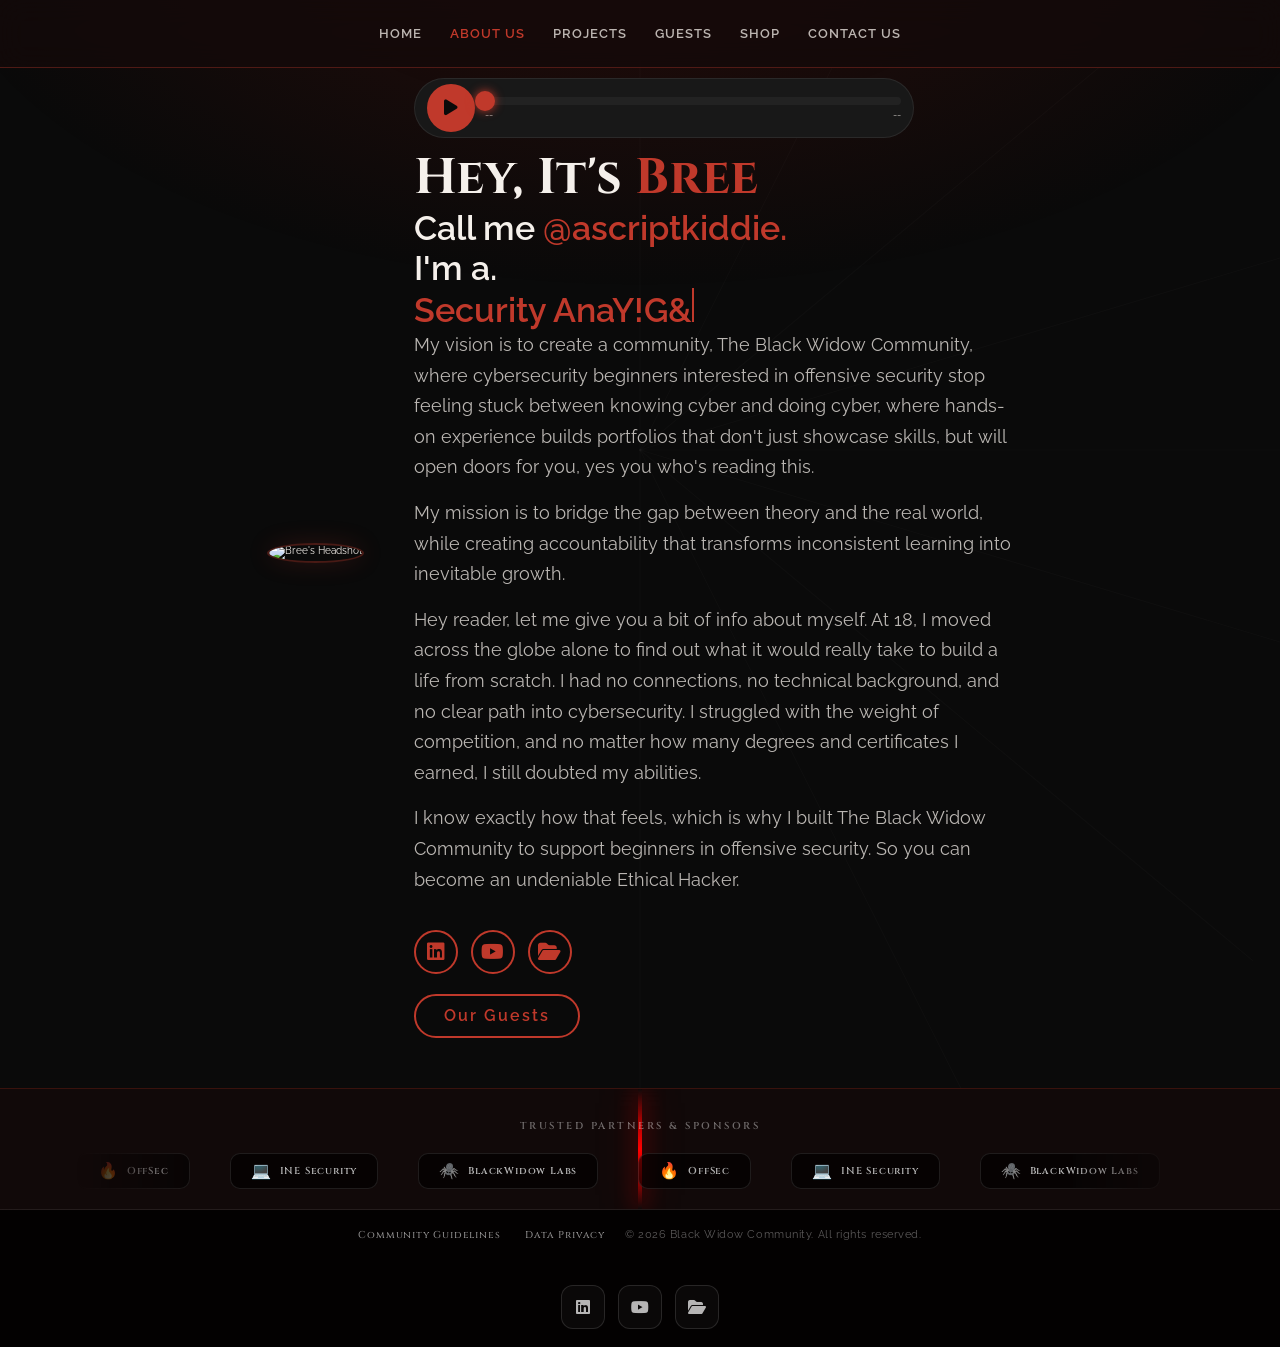
==== commit bf5de8e8: "Update AboutUs.html" ====
--- a/AboutUs.html
+++ b/AboutUs.html
@@ -96,7 +96,7 @@
       z-index: 1;
     }
 
-    /* ── BRAND PARTNERSHIPS STRIP WITH SCANNER EFFECT ── */
+    /* ── BRAND PARTNERSHIPS STRIP WITH SCANNER EFFECT (like certs page) ── */
     .footer-partners {
       position: relative;
       padding: 3rem 6% 2rem;
@@ -105,7 +105,7 @@
       overflow: hidden;
     }
 
-    /* Scanner overlay container (only over partnerships area) */
+    /* Scanner overlay container */
     .partners-scanner-overlay {
       position: absolute;
       top: 0;
@@ -135,7 +135,7 @@
       z-index: 1;
     }
 
-    /* Scanner red line */
+    /* Red scanner line */
     .partners-scanner-line {
       position: absolute;
       top: 0;
@@ -167,7 +167,7 @@
       }
     }
 
-    /* Partners content - above scanner */
+    /* Partners content */
     .partners-content {
       position: relative;
       z-index: 10;
@@ -181,16 +181,12 @@
       text-transform: uppercase;
       color: rgba(255,255,255,0.4);
       margin: 0 0 2rem 0;
-      position: relative;
-      z-index: 10;
     }
 
     .partners-track-wrapper {
       overflow: hidden;
       -webkit-mask-image: linear-gradient(to right, transparent 0%, black 12%, black 88%, transparent 100%);
       mask-image: linear-gradient(to right, transparent 0%, black 12%, black 88%, transparent 100%);
-      position: relative;
-      z-index: 10;
     }
 
     .partners-track {
@@ -209,7 +205,9 @@
       to   { transform: translateX(-50%); }
     }
 
+    /* Partner Logo - with code overlay like cert cards */
     .partner-logo {
+      position: relative;
       display: flex;
       align-items: center;
       justify-content: center;
@@ -222,17 +220,7 @@
       white-space: nowrap;
       cursor: default;
       transition: border-color 0.3s ease, background 0.3s ease, transform 0.3s ease;
-      position: relative;
       overflow: hidden;
-    }
-
-    .partner-logo::before {
-      content: '';
-      position: absolute;
-      inset: 0;
-      background: linear-gradient(135deg, rgba(180,50,30,0.2) 0%, transparent 60%);
-      opacity: 0;
-      transition: opacity 0.3s ease;
     }
 
     .partner-logo:hover {
@@ -241,13 +229,11 @@
       transform: translateY(-3px);
     }
 
-    .partner-logo:hover::before {
-      opacity: 1;
-    }
-
     .partner-logo .p-icon {
       font-size: 1.6rem;
       line-height: 1;
+      position: relative;
+      z-index: 2;
     }
 
     .partner-logo .p-name {
@@ -257,62 +243,65 @@
       letter-spacing: 0.08em;
       color: rgba(255,255,255,0.7);
       transition: color 0.3s ease;
+      position: relative;
+      z-index: 2;
     }
 
     .partner-logo:hover .p-name {
       color: rgba(255,255,255,1);
     }
 
-    /* Code matrix cards that appear on scan - hidden by default, shown when scanned */
-    .code-matrix-card {
+    /* Code Matrix Card - like certs page, appears when scanned */
+    .partner-code-card {
       position: absolute;
       top: 0;
       left: 0;
       width: 100%;
       height: 100%;
-      background: rgba(0, 0, 0, 0.85);
-      backdrop-filter: blur(8px);
+      background: rgba(0, 0, 0, 0.95);
       border-radius: 10px;
       display: flex;
       align-items: center;
       justify-content: center;
       opacity: 0;
-      transition: opacity 0.3s ease;
+      transition: opacity 0.15s ease;
       pointer-events: none;
       z-index: 20;
       overflow: hidden;
-    }
-
-    .code-matrix-card.active {
+      backdrop-filter: blur(4px);
+    }
+
+    .partner-code-card.active {
       opacity: 1;
     }
 
-    .code-matrix-content {
+    .partner-code-content {
       font-family: 'Courier New', monospace;
       font-size: 0.7rem;
       color: #0f0;
       text-shadow: 0 0 5px #0f0;
       white-space: pre-wrap;
       word-break: break-all;
-      padding: 1rem;
+      padding: 0.8rem;
       text-align: center;
       line-height: 1.3;
       max-height: 100%;
       overflow: hidden;
-    }
-
-    /* Scan effect flash */
+      letter-spacing: 0.5px;
+    }
+
+    /* Scan flash effect */
     .scan-flash {
       position: absolute;
       top: 0;
       left: 0;
       width: 100%;
       height: 100%;
-      background: linear-gradient(90deg, transparent, rgba(255, 0, 0, 0.6), transparent);
+      background: linear-gradient(90deg, transparent, rgba(255, 0, 0, 0.5), transparent);
       transform: translateX(-100%);
       pointer-events: none;
-      z-index: 15;
-      animation: scanFlash 0.5s ease-out;
+      z-index: 25;
+      animation: scanFlash 0.4s ease-out;
     }
 
     @keyframes scanFlash {
@@ -449,7 +438,6 @@
       z-index: 1;
     }
 
-    /* Responsive */
     @media (max-width: 650px) {
       .legal-copyright-row {
         flex-direction: column;
@@ -470,6 +458,9 @@
       .partner-logo .p-name {
         font-size: 0.85rem;
       }
+      .partner-code-content {
+        font-size: 0.55rem;
+      }
       .footer-socials-row a {
         width: 40px;
         height: 40px;
@@ -477,7 +468,6 @@
       }
     }
 
-    /* Hide old footer inner */
     .footer-inner, .footer-brand, .footer-links, .footer-col, .footer-col-partnerships {
       display: none;
     }
@@ -539,7 +529,7 @@
   <footer class="footer glass-footer">
     <!-- Brand Partnerships Strip with Scanner Effect -->
     <div class="footer-partners">
-      <!-- Scanner overlay (only over this section) -->
+      <!-- Scanner overlay -->
       <div class="partners-scanner-overlay">
         <canvas id="partnersParticleCanvas"></canvas>
         <canvas id="partnersScannerCanvas"></canvas>
@@ -550,18 +540,58 @@
         <p class="footer-partners-label">TRUSTED PARTNERS &amp; SPONSORS</p>
         <div class="partners-track-wrapper">
           <div class="partners-track" id="partnersTrack">
-            <div class="partner-logo" data-brand="offsec"><span class="p-icon">🔥</span><span class="p-name">OffSec</span><div class="code-matrix-card"><div class="code-matrix-content"># Exploit Dev<br>0x7F3A2B1C<br>buffer_overflow()<br>shellcode_exec</div></div></div>
-            <div class="partner-logo" data-brand="ine"><span class="p-icon">💻</span><span class="p-name">INE Security</span><div class="code-matrix-card"><div class="code-matrix-content">>>> PWNED<br>root@ine:~#<br>certificate_verified<br>access_granted</div></div></div>
-            <div class="partner-logo" data-brand="blackwidow"><span class="p-icon">🕷️</span><span class="p-name">BlackWidow Labs</span><div class="code-matrix-card"><div class="code-matrix-content">black_widow.init()<br>scanning_network...<br>vulnerabilities: 42<br>exploit_ready</div></div></div>
-            <div class="partner-logo" data-brand="offsec"><span class="p-icon">🔥</span><span class="p-name">OffSec</span><div class="code-matrix-card"><div class="code-matrix-content"># Exploit Dev<br>0x7F3A2B1C<br>buffer_overflow()<br>shellcode_exec</div></div></div>
-            <div class="partner-logo" data-brand="ine"><span class="p-icon">💻</span><span class="p-name">INE Security</span><div class="code-matrix-card"><div class="code-matrix-content">>>> PWNED<br>root@ine:~#<br>certificate_verified<br>access_granted</div></div></div>
-            <div class="partner-logo" data-brand="blackwidow"><span class="p-icon">🕷️</span><span class="p-name">BlackWidow Labs</span><div class="code-matrix-card"><div class="code-matrix-content">black_widow.init()<br>scanning_network...<br>vulnerabilities: 42<br>exploit_ready</div></div></div>
+            <!-- OffSec with code overlay -->
+            <div class="partner-logo" data-brand="offsec">
+              <span class="p-icon">🔥</span>
+              <span class="p-name">OffSec</span>
+              <div class="partner-code-card">
+                <div class="partner-code-content"># Exploit Development<br>0x7F3A2B1C<br>buffer_overflow()<br>shellcode_exec<br>root_access</div>
+              </div>
+            </div>
+            <!-- INE Security with code overlay -->
+            <div class="partner-logo" data-brand="ine">
+              <span class="p-icon">💻</span>
+              <span class="p-name">INE Security</span>
+              <div class="partner-code-card">
+                <div class="partner-code-content">>>> PWNED<br>root@ine:~#<br>certificate_verified<br>access_granted<br>network_scan</div>
+              </div>
+            </div>
+            <!-- BlackWidow Labs with code overlay -->
+            <div class="partner-logo" data-brand="blackwidow">
+              <span class="p-icon">🕷️</span>
+              <span class="p-name">BlackWidow Labs</span>
+              <div class="partner-code-card">
+                <div class="partner-code-content">black_widow.init()<br>scanning_network...<br>vulnerabilities: 42<br>exploit_ready<br>payload_injected</div>
+              </div>
+            </div>
+            <!-- Duplicate for seamless loop -->
+            <div class="partner-logo" data-brand="offsec">
+              <span class="p-icon">🔥</span>
+              <span class="p-name">OffSec</span>
+              <div class="partner-code-card">
+                <div class="partner-code-content"># Exploit Development<br>0x7F3A2B1C<br>buffer_overflow()<br>shellcode_exec<br>root_access</div>
+              </div>
+            </div>
+            <div class="partner-logo" data-brand="ine">
+              <span class="p-icon">💻</span>
+              <span class="p-name">INE Security</span>
+              <div class="partner-code-card">
+                <div class="partner-code-content">>>> PWNED<br>root@ine:~#<br>certificate_verified<br>access_granted<br>network_scan</div>
+              </div>
+            </div>
+            <div class="partner-logo" data-brand="blackwidow">
+              <span class="p-icon">🕷️</span>
+              <span class="p-name">BlackWidow Labs</span>
+              <div class="partner-code-card">
+                <div class="partner-code-content">black_widow.init()<br>scanning_network...<br>vulnerabilities: 42<br>exploit_ready<br>payload_injected</div>
+              </div>
+            </div>
           </div>
         </div>
       </div>
     </div>
 
-    <!-- Clean Bottom Bar (no scanner effect) -->
+    <!-- Clean Bottom Bar -->
     <div class="footer-bottom">
       <div class="footer-bottom-container">
         <div class="legal-copyright-row">
@@ -675,7 +705,7 @@
     scrambleText(roles[0]);
   </script>
 
-  <!-- Partners Scanner Effect Scripts (Only for partnerships strip) -->
+  <!-- Scanner Effect Scripts for Partners Section (like certs page) -->
   <script>
     (function() {
       const partnersSection = document.querySelector('.footer-partners');
@@ -704,7 +734,6 @@
         renderer.setSize(sectionWidth, sectionHeight);
         renderer.setClearColor(0x000000, 0);
         
-        // Particle texture
         const canvas = document.createElement('canvas');
         canvas.width = 32;
         canvas.height = 32;
@@ -795,7 +824,7 @@
         }
       }
       
-      // Scanner 2D effect with code matrix on brands
+      // Scanner 2D effect
       let scannerCtx;
       let scannerParticles = [];
       let scanAnimationId;
@@ -809,7 +838,6 @@
         scannerCanvas.style.height = sectionHeight + 'px';
         scannerCtx = scannerCanvas.getContext('2d');
         
-        // Create gradient cache
         const gradCanvas = document.createElement('canvas');
         gradCanvas.width = 20;
         gradCanvas.height = 20;
@@ -826,7 +854,6 @@
         gCtx.fill();
         window.partnersGradientCache = gradCanvas;
         
-        // Initialize particles
         for (let i = 0; i < 300; i++) {
           scannerParticles.push({
             x: window.innerWidth/2 + (Math.random() - 0.5) * 30,
@@ -841,7 +868,7 @@
         }
         
         animateScanner();
-        startScanDetection();
+        startCodeScanDetection();
       }
       
       function animateScanner() {
@@ -862,7 +889,6 @@
         
         const scannerX = width / 2;
         
-        // Draw glow line
         scannerCtx.globalCompositeOperation = 'source-over';
         
         const coreGrad = scannerCtx.createLinearGradient(scannerX - 3, 0, scannerX + 3, 0);
@@ -879,7 +905,6 @@
         scannerCtx.fillStyle = redGrad;
         scannerCtx.fillRect(scannerX - 12, 0, 24, height);
         
-        // Particles
         scannerCtx.globalCompositeOperation = 'lighter';
         for (let i = 0; i < scannerParticles.length; i++) {
           const p = scannerParticles[i];
@@ -901,8 +926,8 @@
         }
       }
       
-      // Detect when scanner passes over a brand logo and trigger code matrix
-      function startScanDetection() {
+      // Detect when scanner passes over a brand logo and trigger code matrix (like certs page)
+      function startCodeScanDetection() {
         const brands = document.querySelectorAll('.partner-logo');
         let lastScanned = new Set();
         
@@ -911,14 +936,13 @@
           
           brands.forEach(brand => {
             const rect = brand.getBoundingClientRect();
-            const parentRect = partnersSection.getBoundingClientRect();
             const brandCenterX = rect.left + rect.width / 2;
             const distance = Math.abs(brandCenterX - scannerX);
             
-            if (distance < 30) {
+            if (distance < 40) {
               if (!lastScanned.has(brand)) {
                 // Trigger code matrix effect
-                const codeCard = brand.querySelector('.code-matrix-card');
+                const codeCard = brand.querySelector('.partner-code-card');
                 if (codeCard) {
                   codeCard.classList.add('active');
                   
@@ -927,15 +951,15 @@
                   flash.className = 'scan-flash';
                   brand.style.position = 'relative';
                   brand.appendChild(flash);
-                  setTimeout(() => flash.remove(), 500);
+                  setTimeout(() => flash.remove(), 400);
                   
-                  // Hide after 0.5 seconds
+                  // Hide after 0.4 seconds
                   setTimeout(() => {
                     codeCard.classList.remove('active');
-                  }, 500);
+                  }, 400);
                 }
                 lastScanned.add(brand);
-                setTimeout(() => lastScanned.delete(brand), 800);
+                setTimeout(() => lastScanned.delete(brand), 600);
               }
             }
           });
@@ -971,7 +995,6 @@
         setTimeout(resizeEffects, 100);
       });
       
-      // Initialize
       setTimeout(() => {
         initParticles();
         initScanner();
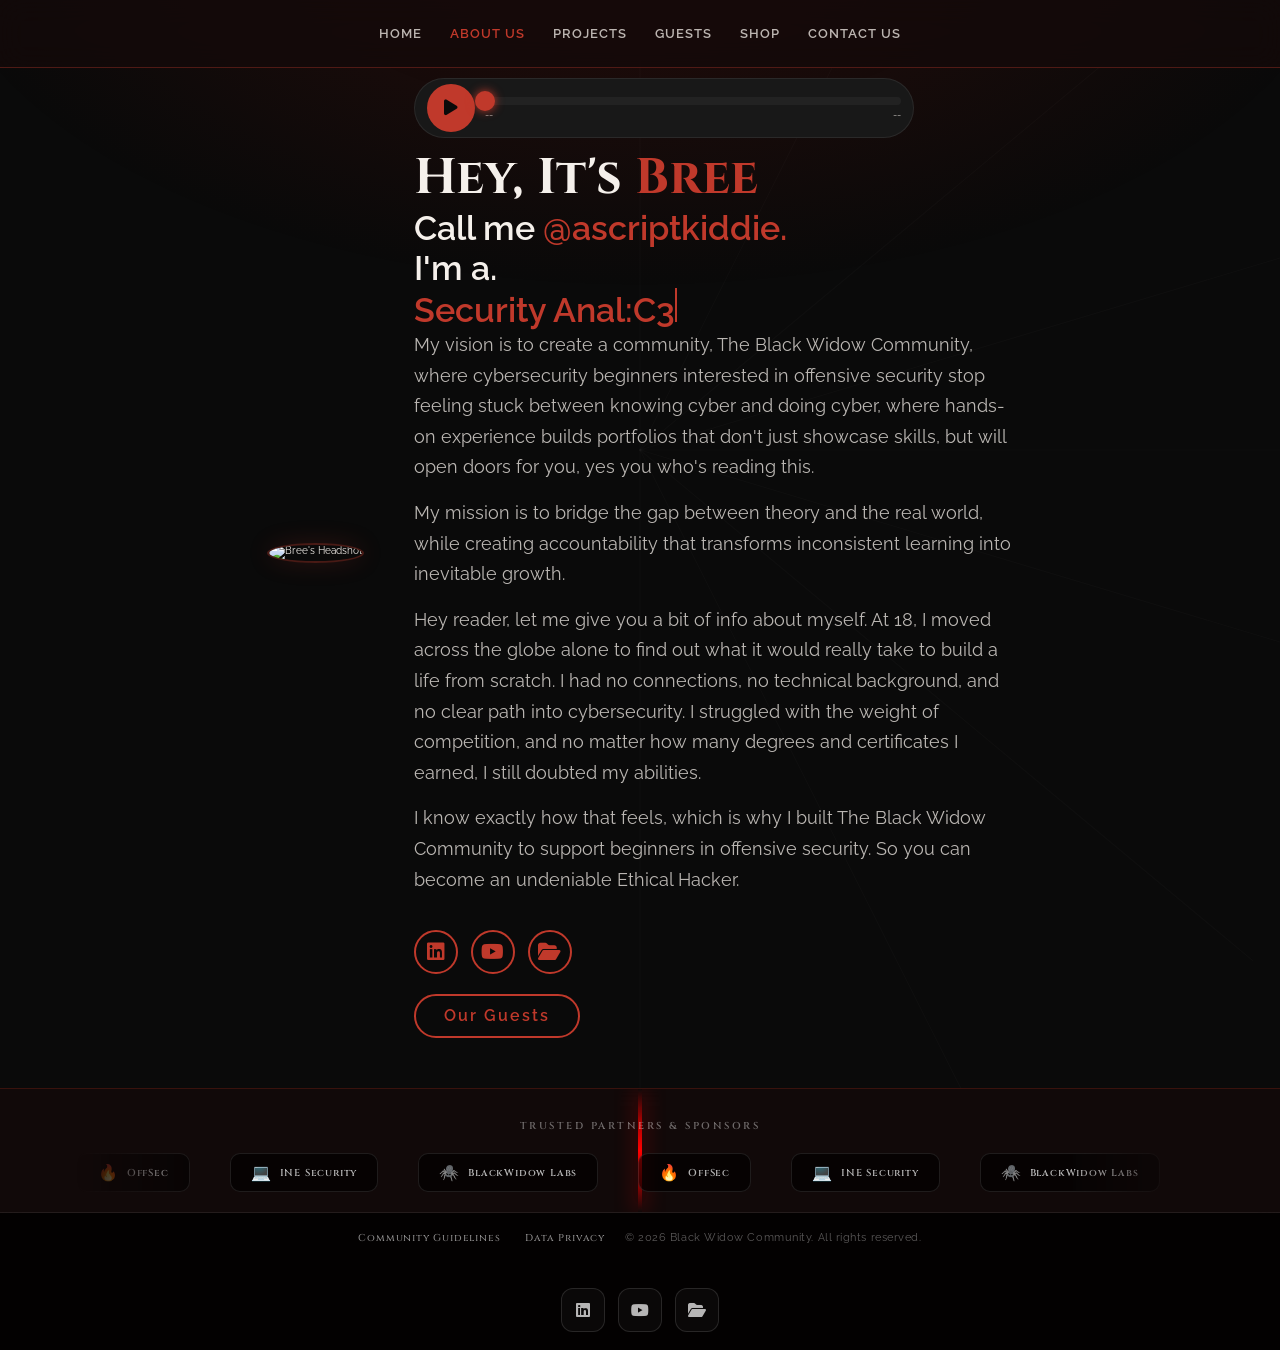
==== commit 38606517: "Update AboutUs.html" ====
--- a/AboutUs.html
+++ b/AboutUs.html
@@ -10,12 +10,11 @@
   <link rel="icon" type="image/x-icon" href="./icon.png">
   <!-- Google Fonts: Cinzel + Raleway -->
   <link href="https://fonts.googleapis.com/css2?family=Cinzel:wght@400;600;700;900&family=Raleway:wght@300;400;500;600;700;800&display=swap" rel="stylesheet">
-  <!-- Three.js for particles -->
+  <!-- Three.js for particles (needed for footer effects) -->
   <script src="https://cdnjs.cloudflare.com/ajax/libs/three.js/r128/three.min.js"></script>
   <script src="navbar-loader.js" defer></script>
 
   <style>
-
     /* Page-specific styles */
     .home-content p {
       font-size: 1.8rem !important;
@@ -85,391 +84,6 @@
       color: #2ecc71 !important;
       transform: translateY(-4px);
       text-shadow: 0 0 12px rgba(46, 204, 113, 0.6);
-    }
-
-    /* ── FOOTER ── */
-    .footer.glass-footer {
-      padding: 0;
-      border-top: 1px solid rgba(180, 50, 30, 0.25);
-      overflow: hidden;
-      position: relative;
-      z-index: 1;
-    }
-
-    /* ── BRAND PARTNERSHIPS STRIP WITH SCANNER EFFECT (like certs page) ── */
-    .footer-partners {
-      position: relative;
-      padding: 3rem 6% 2rem;
-      text-align: center;
-      border-bottom: 1px solid rgba(255,255,255,0.08);
-      overflow: hidden;
-    }
-
-    /* Scanner overlay container */
-    .partners-scanner-overlay {
-      position: absolute;
-      top: 0;
-      left: 0;
-      width: 100%;
-      height: 100%;
-      pointer-events: none;
-      z-index: 0;
-      overflow: hidden;
-    }
-
-    #partnersParticleCanvas {
-      position: absolute;
-      top: 0;
-      left: 0;
-      width: 100%;
-      height: 100%;
-      z-index: 0;
-    }
-
-    #partnersScannerCanvas {
-      position: absolute;
-      top: 0;
-      left: 0;
-      width: 100%;
-      height: 100%;
-      z-index: 1;
-    }
-
-    /* Red scanner line */
-    .partners-scanner-line {
-      position: absolute;
-      top: 0;
-      left: 50%;
-      transform: translateX(-50%);
-      width: 4px;
-      height: 100%;
-      background: linear-gradient(
-        to bottom,
-        transparent,
-        rgba(200, 0, 0, 0.8),
-        rgba(255, 0, 0, 1),
-        rgba(200, 0, 0, 0.8),
-        transparent
-      );
-      box-shadow: 0 0 20px rgba(200, 0, 0, 0.8), 0 0 40px rgba(200, 0, 0, 0.4);
-      animation: partnersScanPulse 2s ease-in-out infinite alternate;
-      z-index: 2;
-    }
-
-    @keyframes partnersScanPulse {
-      0% {
-        opacity: 0.7;
-        transform: translateX(-50%) scaleY(1);
-      }
-      100% {
-        opacity: 1;
-        transform: translateX(-50%) scaleY(1.05);
-      }
-    }
-
-    /* Partners content */
-    .partners-content {
-      position: relative;
-      z-index: 10;
-    }
-
-    .footer-partners-label {
-      font-family: 'Cinzel', serif;
-      font-size: 1rem;
-      font-weight: 600;
-      letter-spacing: 0.25em;
-      text-transform: uppercase;
-      color: rgba(255,255,255,0.4);
-      margin: 0 0 2rem 0;
-    }
-
-    .partners-track-wrapper {
-      overflow: hidden;
-      -webkit-mask-image: linear-gradient(to right, transparent 0%, black 12%, black 88%, transparent 100%);
-      mask-image: linear-gradient(to right, transparent 0%, black 12%, black 88%, transparent 100%);
-    }
-
-    .partners-track {
-      display: flex;
-      gap: 4rem;
-      width: max-content;
-      animation: partnerScroll 28s linear infinite;
-    }
-
-    .partners-track:hover {
-      animation-play-state: paused;
-    }
-
-    @keyframes partnerScroll {
-      from { transform: translateX(0); }
-      to   { transform: translateX(-50%); }
-    }
-
-    /* Partner Logo - with code overlay like cert cards */
-    .partner-logo {
-      position: relative;
-      display: flex;
-      align-items: center;
-      justify-content: center;
-      gap: 0.9rem;
-      padding: 0.9rem 2rem;
-      border: 1px solid rgba(255,255,255,0.1);
-      border-radius: 10px;
-      background: rgba(0, 0, 0, 0.6);
-      backdrop-filter: blur(4px);
-      white-space: nowrap;
-      cursor: default;
-      transition: border-color 0.3s ease, background 0.3s ease, transform 0.3s ease;
-      overflow: hidden;
-    }
-
-    .partner-logo:hover {
-      border-color: rgba(180,50,30,0.7);
-      background: rgba(0, 0, 0, 0.8);
-      transform: translateY(-3px);
-    }
-
-    .partner-logo .p-icon {
-      font-size: 1.6rem;
-      line-height: 1;
-      position: relative;
-      z-index: 2;
-    }
-
-    .partner-logo .p-name {
-      font-family: 'Cinzel', serif;
-      font-size: 1rem;
-      font-weight: 600;
-      letter-spacing: 0.08em;
-      color: rgba(255,255,255,0.7);
-      transition: color 0.3s ease;
-      position: relative;
-      z-index: 2;
-    }
-
-    .partner-logo:hover .p-name {
-      color: rgba(255,255,255,1);
-    }
-
-    /* Code Matrix Card - like certs page, appears when scanned */
-    .partner-code-card {
-      position: absolute;
-      top: 0;
-      left: 0;
-      width: 100%;
-      height: 100%;
-      background: rgba(0, 0, 0, 0.95);
-      border-radius: 10px;
-      display: flex;
-      align-items: center;
-      justify-content: center;
-      opacity: 0;
-      transition: opacity 0.15s ease;
-      pointer-events: none;
-      z-index: 20;
-      overflow: hidden;
-      backdrop-filter: blur(4px);
-    }
-
-    .partner-code-card.active {
-      opacity: 1;
-    }
-
-    .partner-code-content {
-      font-family: 'Courier New', monospace;
-      font-size: 0.7rem;
-      color: #0f0;
-      text-shadow: 0 0 5px #0f0;
-      white-space: pre-wrap;
-      word-break: break-all;
-      padding: 0.8rem;
-      text-align: center;
-      line-height: 1.3;
-      max-height: 100%;
-      overflow: hidden;
-      letter-spacing: 0.5px;
-    }
-
-    /* Scan flash effect */
-    .scan-flash {
-      position: absolute;
-      top: 0;
-      left: 0;
-      width: 100%;
-      height: 100%;
-      background: linear-gradient(90deg, transparent, rgba(255, 0, 0, 0.5), transparent);
-      transform: translateX(-100%);
-      pointer-events: none;
-      z-index: 25;
-      animation: scanFlash 0.4s ease-out;
-    }
-
-    @keyframes scanFlash {
-      0% { transform: translateX(-100%); opacity: 0; }
-      50% { opacity: 0.8; }
-      100% { transform: translateX(100%); opacity: 0; }
-    }
-
-    /* ── BOTTOM BAR (clean, no scanner) ── */
-    .footer-bottom {
-      position: relative;
-      z-index: 10;
-      background: rgba(0, 0, 0, 0.8);
-      padding: 1.8rem 6%;
-    }
-
-    .footer-bottom-container {
-      display: flex;
-      flex-direction: column;
-      align-items: center;
-      justify-content: center;
-      gap: 1rem;
-      font-family: 'Raleway', sans-serif;
-    }
-
-    .legal-copyright-row {
-      display: flex;
-      align-items: baseline;
-      justify-content: center;
-      flex-wrap: wrap;
-      gap: 2rem;
-      row-gap: 0.8rem;
-    }
-
-    .legal-links {
-      display: flex;
-      gap: 2.5rem;
-      align-items: center;
-      flex-wrap: wrap;
-      justify-content: center;
-    }
-
-    .legal-links a {
-      font-family: 'Cinzel', serif;
-      font-size: 1rem;
-      font-weight: 500;
-      letter-spacing: 0.08em;
-      color: rgba(255,255,255,0.55);
-      text-decoration: none;
-      transition: color 0.25s ease;
-      border-bottom: none;
-    }
-
-    .legal-links a:hover {
-      color: #fff;
-    }
-
-    .copyright {
-      font-family: 'Raleway', sans-serif;
-      font-size: 1.1rem;
-      color: rgba(255,255,255,0.35);
-      letter-spacing: 0.05em;
-      margin: 0;
-      text-align: center;
-      white-space: nowrap;
-    }
-
-    .footer-socials-row {
-      display: flex;
-      gap: 1.3rem;
-      align-items: center;
-      justify-content: center;
-      margin-top: 0.3rem;
-    }
-
-    .footer-socials-row a {
-      position: relative;
-      width: 44px;
-      height: 44px;
-      border-radius: 12px;
-      border: 1px solid rgba(255,255,255,0.12);
-      display: flex;
-      align-items: center;
-      justify-content: center;
-      color: rgba(255,255,255,0.7);
-      font-size: 1.6rem;
-      text-decoration: none;
-      background: rgba(255,255,255,0.03);
-      transition: all 0.3s cubic-bezier(0.34, 1.56, 0.64, 1);
-      overflow: hidden;
-    }
-
-    .footer-socials-row a::after {
-      content: '';
-      position: absolute;
-      inset: 0;
-      opacity: 0;
-      border-radius: 12px;
-      transition: opacity 0.3s ease;
-    }
-
-    .footer-socials-row a.s-linkedin-row::after {
-      background: radial-gradient(circle at 50% 120%, rgba(10, 102, 194, 0.65) 0%, transparent 70%);
-    }
-    .footer-socials-row a.s-linkedin-row:hover {
-      border-color: #0a66c2;
-      color: #0a66c2;
-      box-shadow: 0 0 22px rgba(10, 102, 194, 0.55);
-      transform: translateY(-3px) scale(1.05);
-    }
-
-    .footer-socials-row a.s-youtube-row::after {
-      background: radial-gradient(circle at 50% 120%, rgba(255, 0, 0, 0.65) 0%, transparent 70%);
-    }
-    .footer-socials-row a.s-youtube-row:hover {
-      border-color: #ff0000;
-      color: #ff0000;
-      box-shadow: 0 0 22px rgba(255, 0, 0, 0.55);
-      transform: translateY(-3px) scale(1.05);
-    }
-
-    .footer-socials-row a.s-portfolio-row::after {
-      background: radial-gradient(circle at 50% 120%, rgba(46, 204, 113, 0.65) 0%, transparent 70%);
-    }
-    .footer-socials-row a.s-portfolio-row:hover {
-      border-color: #2ecc71;
-      color: #2ecc71;
-      box-shadow: 0 0 22px rgba(46, 204, 113, 0.55);
-      transform: translateY(-3px) scale(1.05);
-    }
-
-    .footer-socials-row a i {
-      position: relative;
-      z-index: 1;
-    }
-
-    @media (max-width: 650px) {
-      .legal-copyright-row {
-        flex-direction: column;
-        gap: 0.8rem;
-      }
-      .copyright {
-        white-space: normal;
-      }
-      .legal-links {
-        gap: 1.5rem;
-      }
-      .footer-partners {
-        padding: 2rem 5% 1.5rem;
-      }
-      .partner-logo {
-        padding: 0.6rem 1.4rem;
-      }
-      .partner-logo .p-name {
-        font-size: 0.85rem;
-      }
-      .partner-code-content {
-        font-size: 0.55rem;
-      }
-      .footer-socials-row a {
-        width: 40px;
-        height: 40px;
-        font-size: 1.5rem;
-      }
-    }
-
-    .footer-inner, .footer-brand, .footer-links, .footer-col, .footer-col-partnerships {
-      display: none;
     }
   </style>
 </head>
@@ -526,95 +140,8 @@
     </div>
   </section>
 
-  <footer class="footer glass-footer">
-    <!-- Brand Partnerships Strip with Scanner Effect -->
-    <div class="footer-partners">
-      <!-- Scanner overlay -->
-      <div class="partners-scanner-overlay">
-        <canvas id="partnersParticleCanvas"></canvas>
-        <canvas id="partnersScannerCanvas"></canvas>
-        <div class="partners-scanner-line"></div>
-      </div>
-      
-      <div class="partners-content">
-        <p class="footer-partners-label">TRUSTED PARTNERS &amp; SPONSORS</p>
-        <div class="partners-track-wrapper">
-          <div class="partners-track" id="partnersTrack">
-            <!-- OffSec with code overlay -->
-            <div class="partner-logo" data-brand="offsec">
-              <span class="p-icon">🔥</span>
-              <span class="p-name">OffSec</span>
-              <div class="partner-code-card">
-                <div class="partner-code-content"># Exploit Development<br>0x7F3A2B1C<br>buffer_overflow()<br>shellcode_exec<br>root_access</div>
-              </div>
-            </div>
-            <!-- INE Security with code overlay -->
-            <div class="partner-logo" data-brand="ine">
-              <span class="p-icon">💻</span>
-              <span class="p-name">INE Security</span>
-              <div class="partner-code-card">
-                <div class="partner-code-content">>>> PWNED<br>root@ine:~#<br>certificate_verified<br>access_granted<br>network_scan</div>
-              </div>
-            </div>
-            <!-- BlackWidow Labs with code overlay -->
-            <div class="partner-logo" data-brand="blackwidow">
-              <span class="p-icon">🕷️</span>
-              <span class="p-name">BlackWidow Labs</span>
-              <div class="partner-code-card">
-                <div class="partner-code-content">black_widow.init()<br>scanning_network...<br>vulnerabilities: 42<br>exploit_ready<br>payload_injected</div>
-              </div>
-            </div>
-            <!-- Duplicate for seamless loop -->
-            <div class="partner-logo" data-brand="offsec">
-              <span class="p-icon">🔥</span>
-              <span class="p-name">OffSec</span>
-              <div class="partner-code-card">
-                <div class="partner-code-content"># Exploit Development<br>0x7F3A2B1C<br>buffer_overflow()<br>shellcode_exec<br>root_access</div>
-              </div>
-            </div>
-            <div class="partner-logo" data-brand="ine">
-              <span class="p-icon">💻</span>
-              <span class="p-name">INE Security</span>
-              <div class="partner-code-card">
-                <div class="partner-code-content">>>> PWNED<br>root@ine:~#<br>certificate_verified<br>access_granted<br>network_scan</div>
-              </div>
-            </div>
-            <div class="partner-logo" data-brand="blackwidow">
-              <span class="p-icon">🕷️</span>
-              <span class="p-name">BlackWidow Labs</span>
-              <div class="partner-code-card">
-                <div class="partner-code-content">black_widow.init()<br>scanning_network...<br>vulnerabilities: 42<br>exploit_ready<br>payload_injected</div>
-              </div>
-            </div>
-          </div>
-        </div>
-      </div>
-    </div>
-
-    <!-- Clean Bottom Bar -->
-    <div class="footer-bottom">
-      <div class="footer-bottom-container">
-        <div class="legal-copyright-row">
-          <div class="legal-links">
-            <a href="community-guidelines.html">Community Guidelines</a>
-            <a href="privacy.html">Data Privacy</a>
-          </div>
-          <div class="copyright">© 2026 Black Widow Community. All rights reserved.</div>
-        </div>
-        <div class="footer-socials-row">
-          <a href="https://www.linkedin.com/in/bree-kagwe" target="_blank" aria-label="LinkedIn" class="s-linkedin-row">
-            <i class="fa-brands fa-linkedin"></i>
-          </a>
-          <a href="https://www.youtube.com/@HackerBree" target="_blank" aria-label="YouTube" class="s-youtube-row">
-            <i class="fa-brands fa-youtube"></i>
-          </a>
-          <a href="certs.html" aria-label="Certificates" class="s-portfolio-row">
-            <i class="fa-solid fa-folder-open"></i>
-          </a>
-        </div>
-      </div>
-    </div>
-  </footer>
+  <!-- REUSABLE FOOTER COMPONENT - Just one line! -->
+  <script src="footer-component.js"></script>
 
   <script src="https://unpkg.com/swiper@8/swiper-bundle.min.js"></script>
   <script src="script.js"></script>
@@ -704,302 +231,5 @@
 
     scrambleText(roles[0]);
   </script>
-
-  <!-- Scanner Effect Scripts for Partners Section (like certs page) -->
-  <script>
-    (function() {
-      const partnersSection = document.querySelector('.footer-partners');
-      const particleCanvas = document.getElementById('partnersParticleCanvas');
-      const scannerCanvas = document.getElementById('partnersScannerCanvas');
-      
-      if (!partnersSection) return;
-      
-      let sectionHeight = partnersSection.offsetHeight;
-      let sectionWidth = window.innerWidth;
-      
-      // Particle System (Three.js)
-      let scene, camera, renderer, particles;
-      let particleCount = 200;
-      let velocities = [];
-      
-      function initParticles() {
-        sectionHeight = partnersSection.offsetHeight;
-        sectionWidth = window.innerWidth;
-        
-        scene = new THREE.Scene();
-        camera = new THREE.OrthographicCamera(-sectionWidth/2, sectionWidth/2, sectionHeight/2, -sectionHeight/2, 1, 1000);
-        camera.position.z = 100;
-        
-        renderer = new THREE.WebGLRenderer({ canvas: particleCanvas, alpha: true, antialias: true });
-        renderer.setSize(sectionWidth, sectionHeight);
-        renderer.setClearColor(0x000000, 0);
-        
-        const canvas = document.createElement('canvas');
-        canvas.width = 32;
-        canvas.height = 32;
-        const ctx = canvas.getContext('2d');
-        const half = canvas.width/2;
-        const grad = ctx.createRadialGradient(half, half, 0, half, half, half);
-        grad.addColorStop(0, '#fff');
-        grad.addColorStop(0.2, 'rgba(200, 0, 0, 0.8)');
-        grad.addColorStop(0.5, 'rgba(139, 0, 0, 0.4)');
-        grad.addColorStop(1, 'transparent');
-        ctx.fillStyle = grad;
-        ctx.beginPath();
-        ctx.arc(half, half, half, 0, Math.PI*2);
-        ctx.fill();
-        const texture = new THREE.CanvasTexture(canvas);
-        
-        const geometry = new THREE.BufferGeometry();
-        const positions = new Float32Array(particleCount * 3);
-        const sizes = new Float32Array(particleCount);
-        velocities = new Float32Array(particleCount);
-        
-        for (let i = 0; i < particleCount; i++) {
-          positions[i*3] = (Math.random() - 0.5) * sectionWidth;
-          positions[i*3+1] = (Math.random() - 0.5) * sectionHeight;
-          positions[i*3+2] = 0;
-          sizes[i] = Math.random() * 5 + 2;
-          velocities[i] = Math.random() * 30 + 15;
-        }
-        
-        geometry.setAttribute('position', new THREE.BufferAttribute(positions, 3));
-        geometry.setAttribute('size', new THREE.BufferAttribute(sizes, 1));
-        
-        const material = new THREE.ShaderMaterial({
-          uniforms: { pointTexture: { value: texture } },
-          vertexShader: `
-            attribute float size;
-            void main() {
-              vec4 mvPosition = modelViewMatrix * vec4(position, 1.0);
-              gl_PointSize = size;
-              gl_Position = projectionMatrix * mvPosition;
-            }
-          `,
-          fragmentShader: `
-            uniform sampler2D pointTexture;
-            void main() {
-              gl_FragColor = vec4(1.0, 0.2, 0.1, 0.5) * texture2D(pointTexture, gl_PointCoord);
-            }
-          `,
-          transparent: true,
-          blending: THREE.AdditiveBlending,
-          depthWrite: false
-        });
-        
-        particles = new THREE.Points(geometry, material);
-        scene.add(particles);
-        animateParticles();
-      }
-      
-      function animateParticles() {
-        requestAnimationFrame(animateParticles);
-        if (!particles || !particles.geometry) return;
-        
-        const width = window.innerWidth;
-        const height = partnersSection.offsetHeight;
-        const positions = particles.geometry.attributes.position.array;
-        
-        for (let i = 0; i < particleCount; i++) {
-          positions[i*3] += velocities[i] * 0.016;
-          if (positions[i*3] > width/2 + 50) {
-            positions[i*3] = -width/2 - 50;
-            positions[i*3+1] = (Math.random() - 0.5) * height;
-          }
-        }
-        
-        particles.geometry.attributes.position.needsUpdate = true;
-        
-        if (camera) {
-          camera.left = -width/2;
-          camera.right = width/2;
-          camera.top = height/2;
-          camera.bottom = -height/2;
-          camera.updateProjectionMatrix();
-        }
-        
-        if (renderer) {
-          renderer.setSize(width, height);
-          renderer.render(scene, camera);
-        }
-      }
-      
-      // Scanner 2D effect
-      let scannerCtx;
-      let scannerParticles = [];
-      let scanAnimationId;
-      
-      function initScanner() {
-        sectionHeight = partnersSection.offsetHeight;
-        sectionWidth = window.innerWidth;
-        scannerCanvas.width = sectionWidth;
-        scannerCanvas.height = sectionHeight;
-        scannerCanvas.style.width = sectionWidth + 'px';
-        scannerCanvas.style.height = sectionHeight + 'px';
-        scannerCtx = scannerCanvas.getContext('2d');
-        
-        const gradCanvas = document.createElement('canvas');
-        gradCanvas.width = 20;
-        gradCanvas.height = 20;
-        const gCtx = gradCanvas.getContext('2d');
-        const halfG = gradCanvas.width/2;
-        const grad = gCtx.createRadialGradient(halfG, halfG, 0, halfG, halfG, halfG);
-        grad.addColorStop(0, 'rgba(255,255,255,1)');
-        grad.addColorStop(0.3, 'rgba(200,0,0,0.8)');
-        grad.addColorStop(0.7, 'rgba(139,0,0,0.4)');
-        grad.addColorStop(1, 'transparent');
-        gCtx.fillStyle = grad;
-        gCtx.beginPath();
-        gCtx.arc(halfG, halfG, halfG, 0, Math.PI*2);
-        gCtx.fill();
-        window.partnersGradientCache = gradCanvas;
-        
-        for (let i = 0; i < 300; i++) {
-          scannerParticles.push({
-            x: window.innerWidth/2 + (Math.random() - 0.5) * 30,
-            y: Math.random() * sectionHeight,
-            vx: Math.random() * 0.6 + 0.2,
-            vy: (Math.random() - 0.5) * 0.15,
-            radius: Math.random() * 3 + 1.5,
-            alpha: Math.random() * 0.6 + 0.2,
-            life: Math.random() * 0.8 + 0.2,
-            decay: Math.random() * 0.006 + 0.003
-          });
-        }
-        
-        animateScanner();
-        startCodeScanDetection();
-      }
-      
-      function animateScanner() {
-        if (!scannerCtx) return;
-        scanAnimationId = requestAnimationFrame(animateScanner);
-        
-        const width = window.innerWidth;
-        const height = partnersSection.offsetHeight;
-        
-        if (scannerCanvas.width !== width || scannerCanvas.height !== height) {
-          scannerCanvas.width = width;
-          scannerCanvas.height = height;
-          scannerCanvas.style.width = width + 'px';
-          scannerCanvas.style.height = height + 'px';
-        }
-        
-        scannerCtx.clearRect(0, 0, width, height);
-        
-        const scannerX = width / 2;
-        
-        scannerCtx.globalCompositeOperation = 'source-over';
-        
-        const coreGrad = scannerCtx.createLinearGradient(scannerX - 3, 0, scannerX + 3, 0);
-        coreGrad.addColorStop(0, 'rgba(255,255,255,0)');
-        coreGrad.addColorStop(0.5, 'rgba(255,255,255,0.9)');
-        coreGrad.addColorStop(1, 'rgba(255,255,255,0)');
-        scannerCtx.fillStyle = coreGrad;
-        scannerCtx.fillRect(scannerX - 2, 0, 4, height);
-        
-        const redGrad = scannerCtx.createLinearGradient(scannerX - 15, 0, scannerX + 15, 0);
-        redGrad.addColorStop(0, 'rgba(139,0,0,0)');
-        redGrad.addColorStop(0.5, 'rgba(200,0,0,0.6)');
-        redGrad.addColorStop(1, 'rgba(139,0,0,0)');
-        scannerCtx.fillStyle = redGrad;
-        scannerCtx.fillRect(scannerX - 12, 0, 24, height);
-        
-        scannerCtx.globalCompositeOperation = 'lighter';
-        for (let i = 0; i < scannerParticles.length; i++) {
-          const p = scannerParticles[i];
-          p.x += p.vx;
-          p.y += p.vy;
-          p.life -= p.decay;
-          
-          if (p.x > width + 30 || p.life <= 0) {
-            p.x = scannerX + (Math.random() - 0.5) * 20;
-            p.y = Math.random() * height;
-            p.vx = Math.random() * 0.6 + 0.2;
-            p.life = Math.random() * 0.8 + 0.2;
-            p.alpha = Math.random() * 0.6 + 0.2;
-          }
-          
-          const alpha = p.alpha * p.life;
-          scannerCtx.globalAlpha = alpha;
-          scannerCtx.drawImage(window.partnersGradientCache, p.x - p.radius, p.y - p.radius, p.radius*2, p.radius*2);
-        }
-      }
-      
-      // Detect when scanner passes over a brand logo and trigger code matrix (like certs page)
-      function startCodeScanDetection() {
-        const brands = document.querySelectorAll('.partner-logo');
-        let lastScanned = new Set();
-        
-        function checkScan() {
-          const scannerX = window.innerWidth / 2;
-          
-          brands.forEach(brand => {
-            const rect = brand.getBoundingClientRect();
-            const brandCenterX = rect.left + rect.width / 2;
-            const distance = Math.abs(brandCenterX - scannerX);
-            
-            if (distance < 40) {
-              if (!lastScanned.has(brand)) {
-                // Trigger code matrix effect
-                const codeCard = brand.querySelector('.partner-code-card');
-                if (codeCard) {
-                  codeCard.classList.add('active');
-                  
-                  // Add scan flash
-                  const flash = document.createElement('div');
-                  flash.className = 'scan-flash';
-                  brand.style.position = 'relative';
-                  brand.appendChild(flash);
-                  setTimeout(() => flash.remove(), 400);
-                  
-                  // Hide after 0.4 seconds
-                  setTimeout(() => {
-                    codeCard.classList.remove('active');
-                  }, 400);
-                }
-                lastScanned.add(brand);
-                setTimeout(() => lastScanned.delete(brand), 600);
-              }
-            }
-          });
-          
-          requestAnimationFrame(checkScan);
-        }
-        
-        requestAnimationFrame(checkScan);
-      }
-      
-      function resizeEffects() {
-        const height = partnersSection.offsetHeight;
-        const width = window.innerWidth;
-        if (renderer) {
-          renderer.setSize(width, height);
-          if (camera) {
-            camera.left = -width/2;
-            camera.right = width/2;
-            camera.top = height/2;
-            camera.bottom = -height/2;
-            camera.updateProjectionMatrix();
-          }
-        }
-        if (scannerCtx) {
-          scannerCanvas.width = width;
-          scannerCanvas.height = height;
-          scannerCanvas.style.width = width + 'px';
-          scannerCanvas.style.height = height + 'px';
-        }
-      }
-      
-      window.addEventListener('resize', () => {
-        setTimeout(resizeEffects, 100);
-      });
-      
-      setTimeout(() => {
-        initParticles();
-        initScanner();
-      }, 100);
-    })();
-  </script>
 </body>
 </html>
